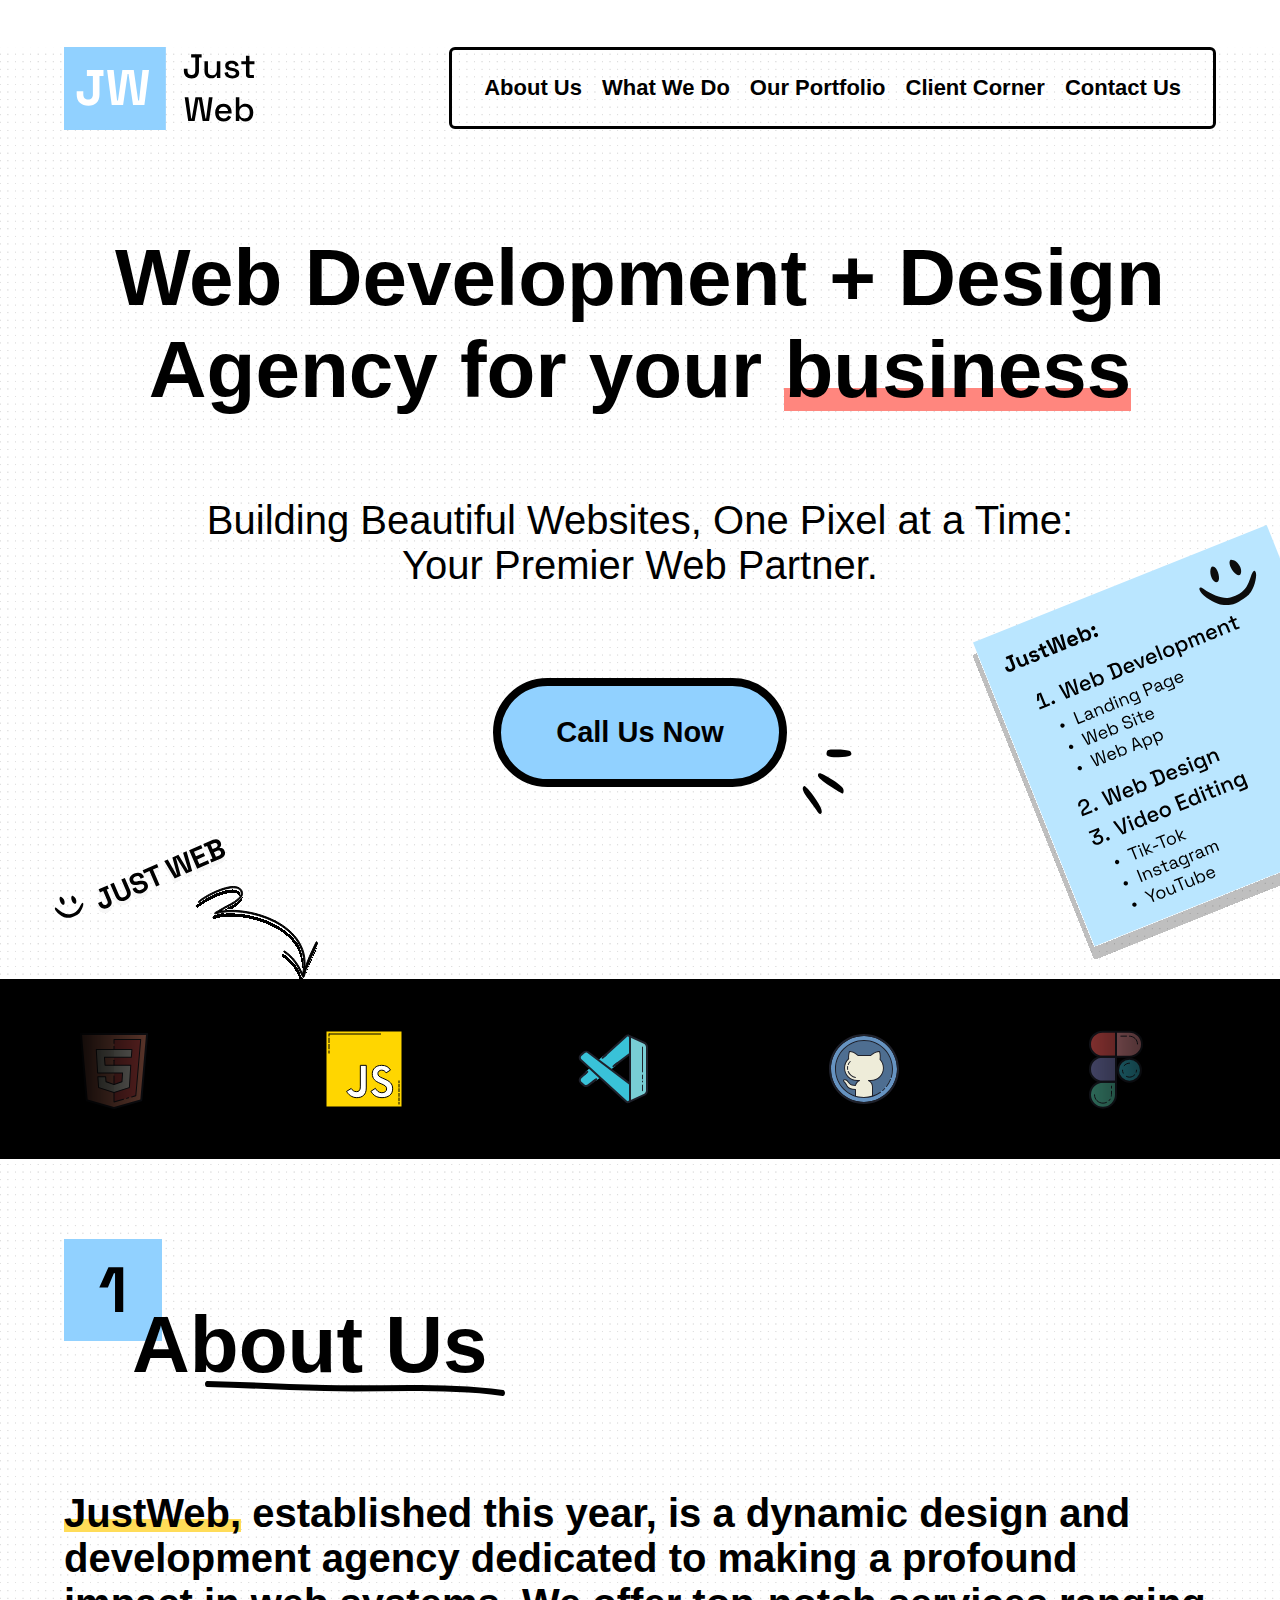
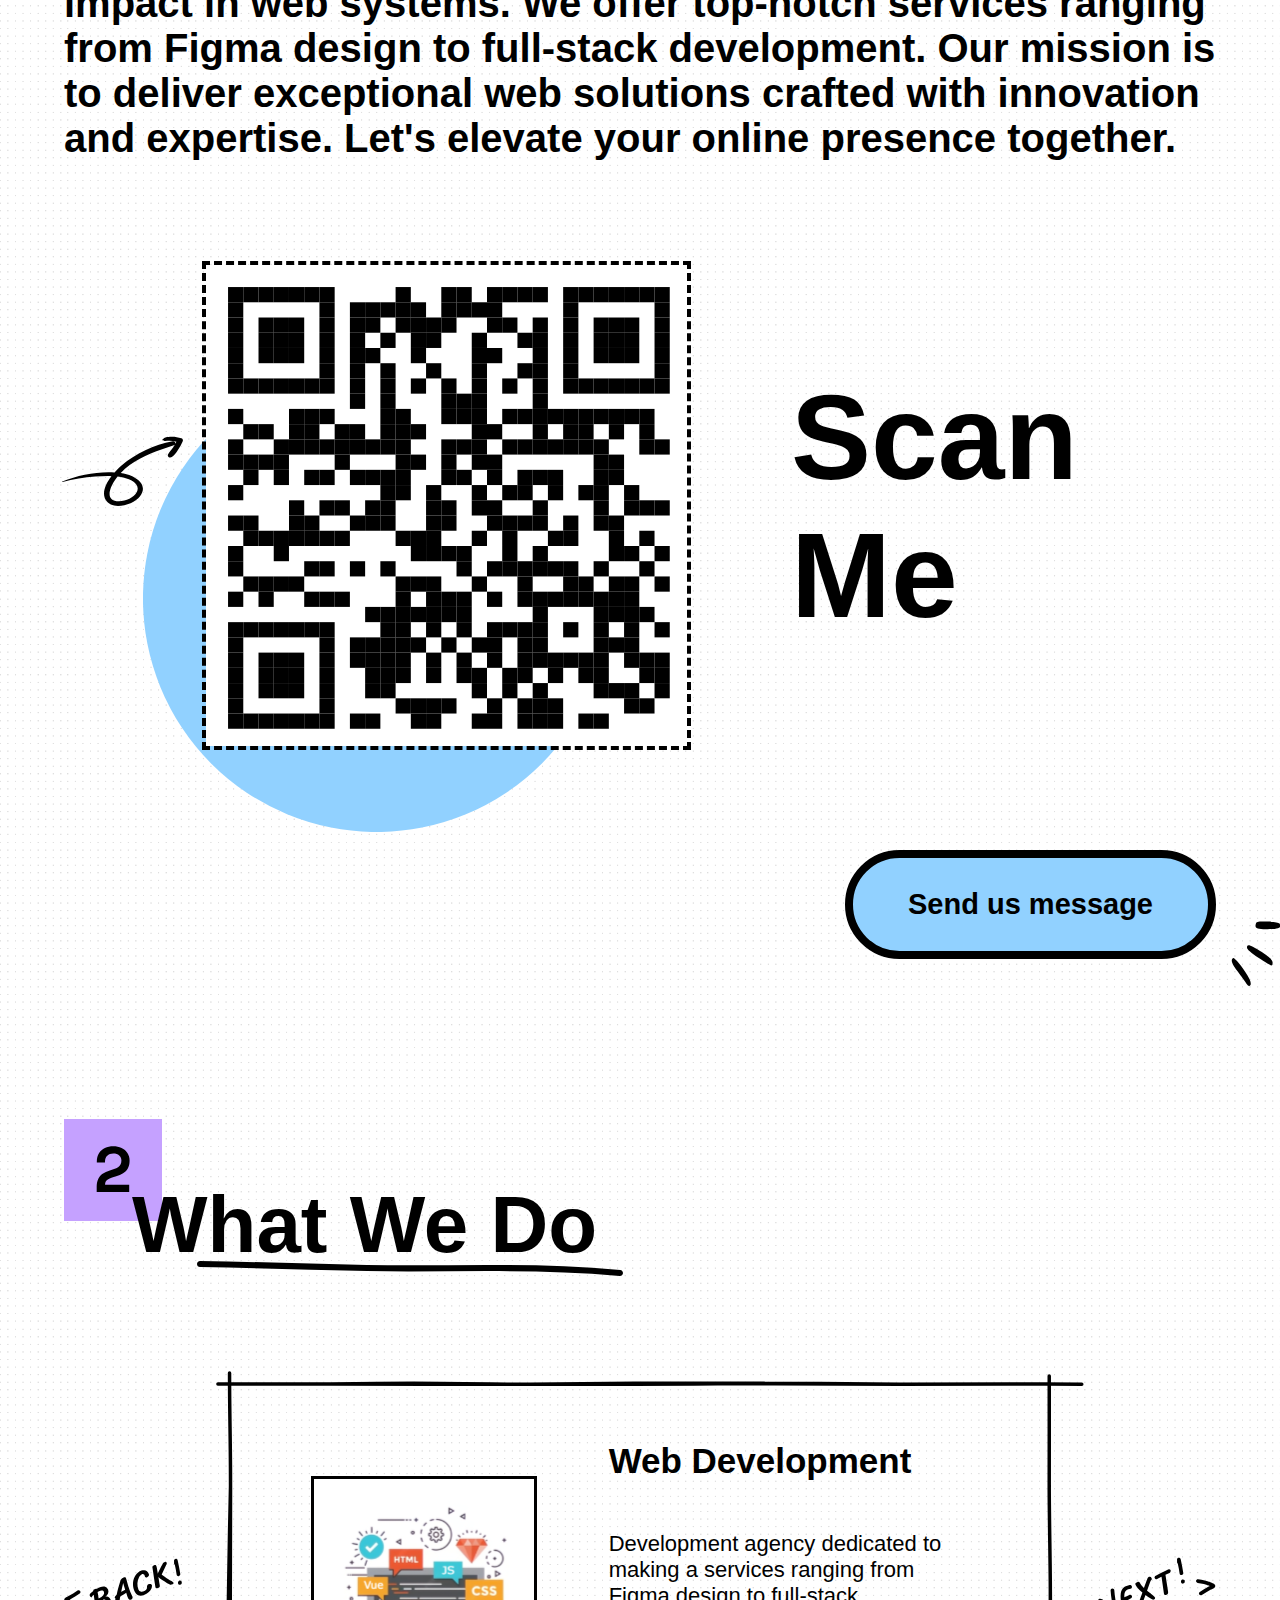
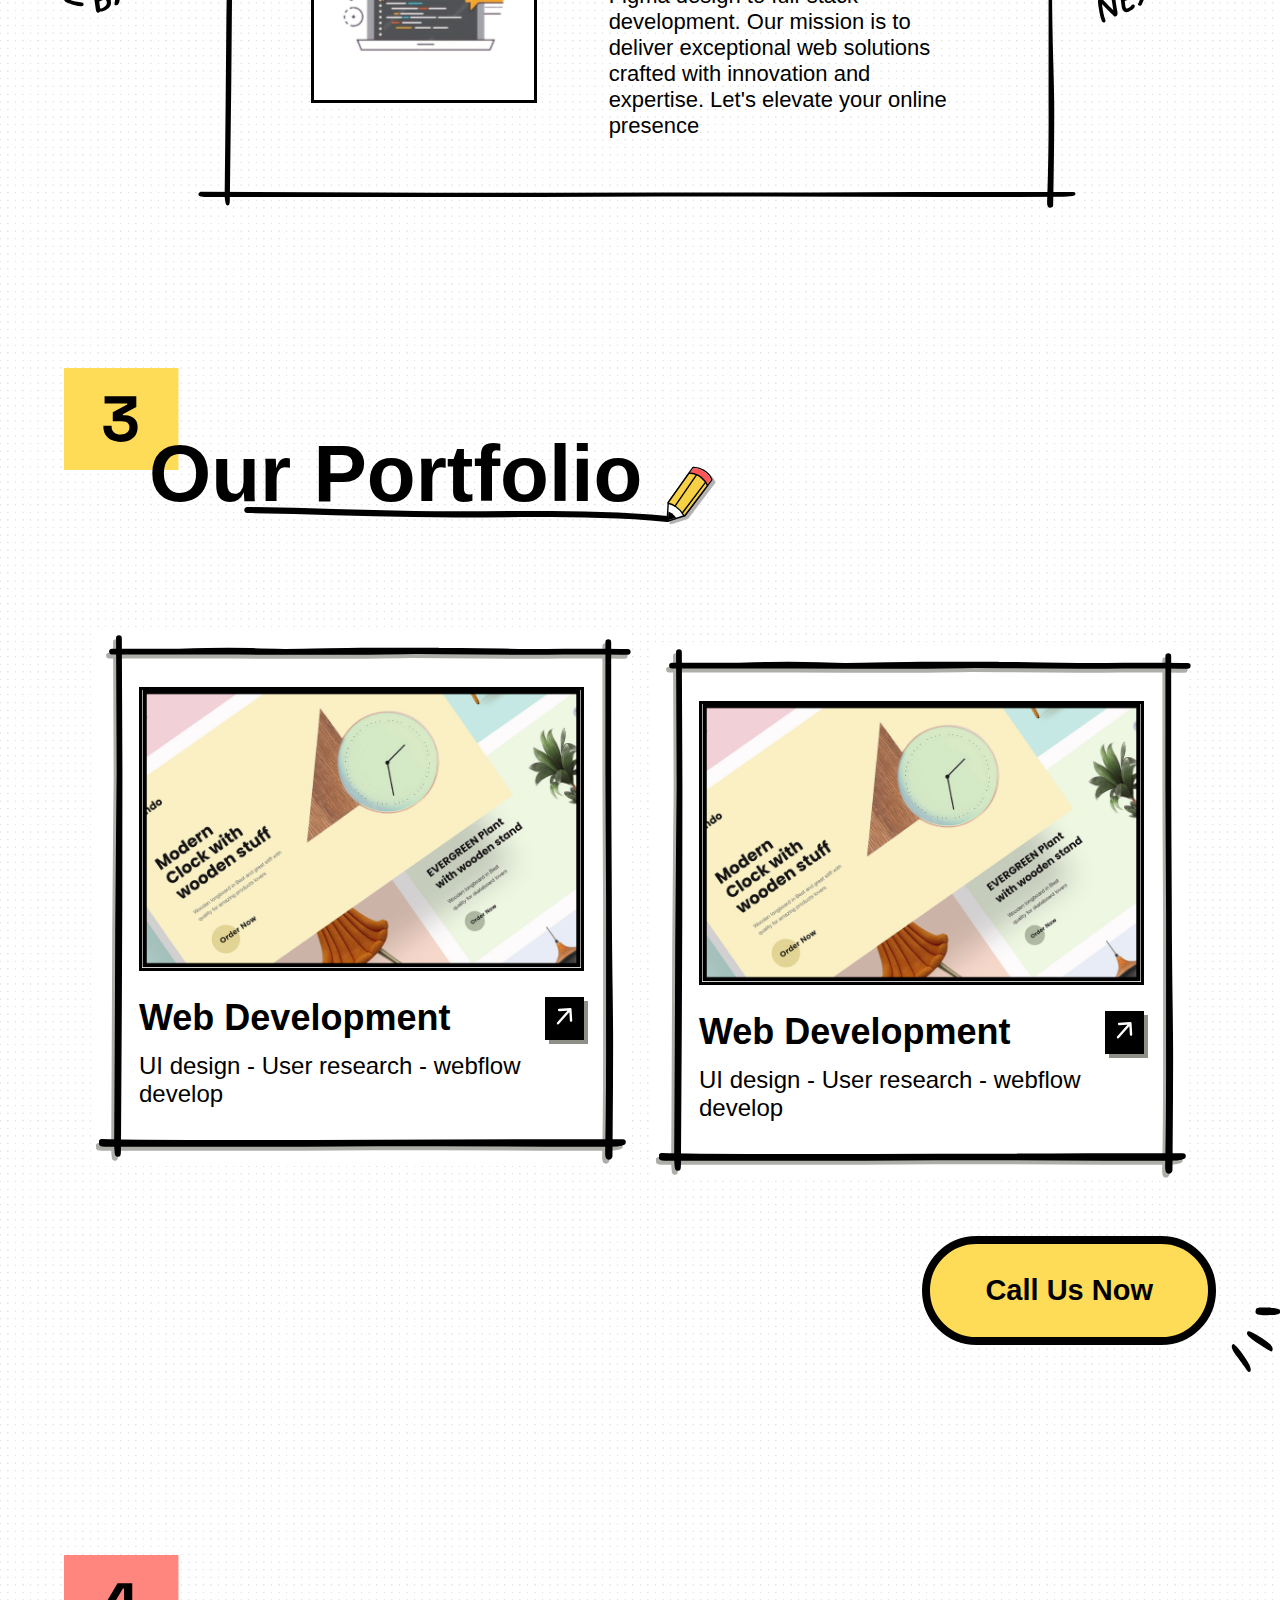
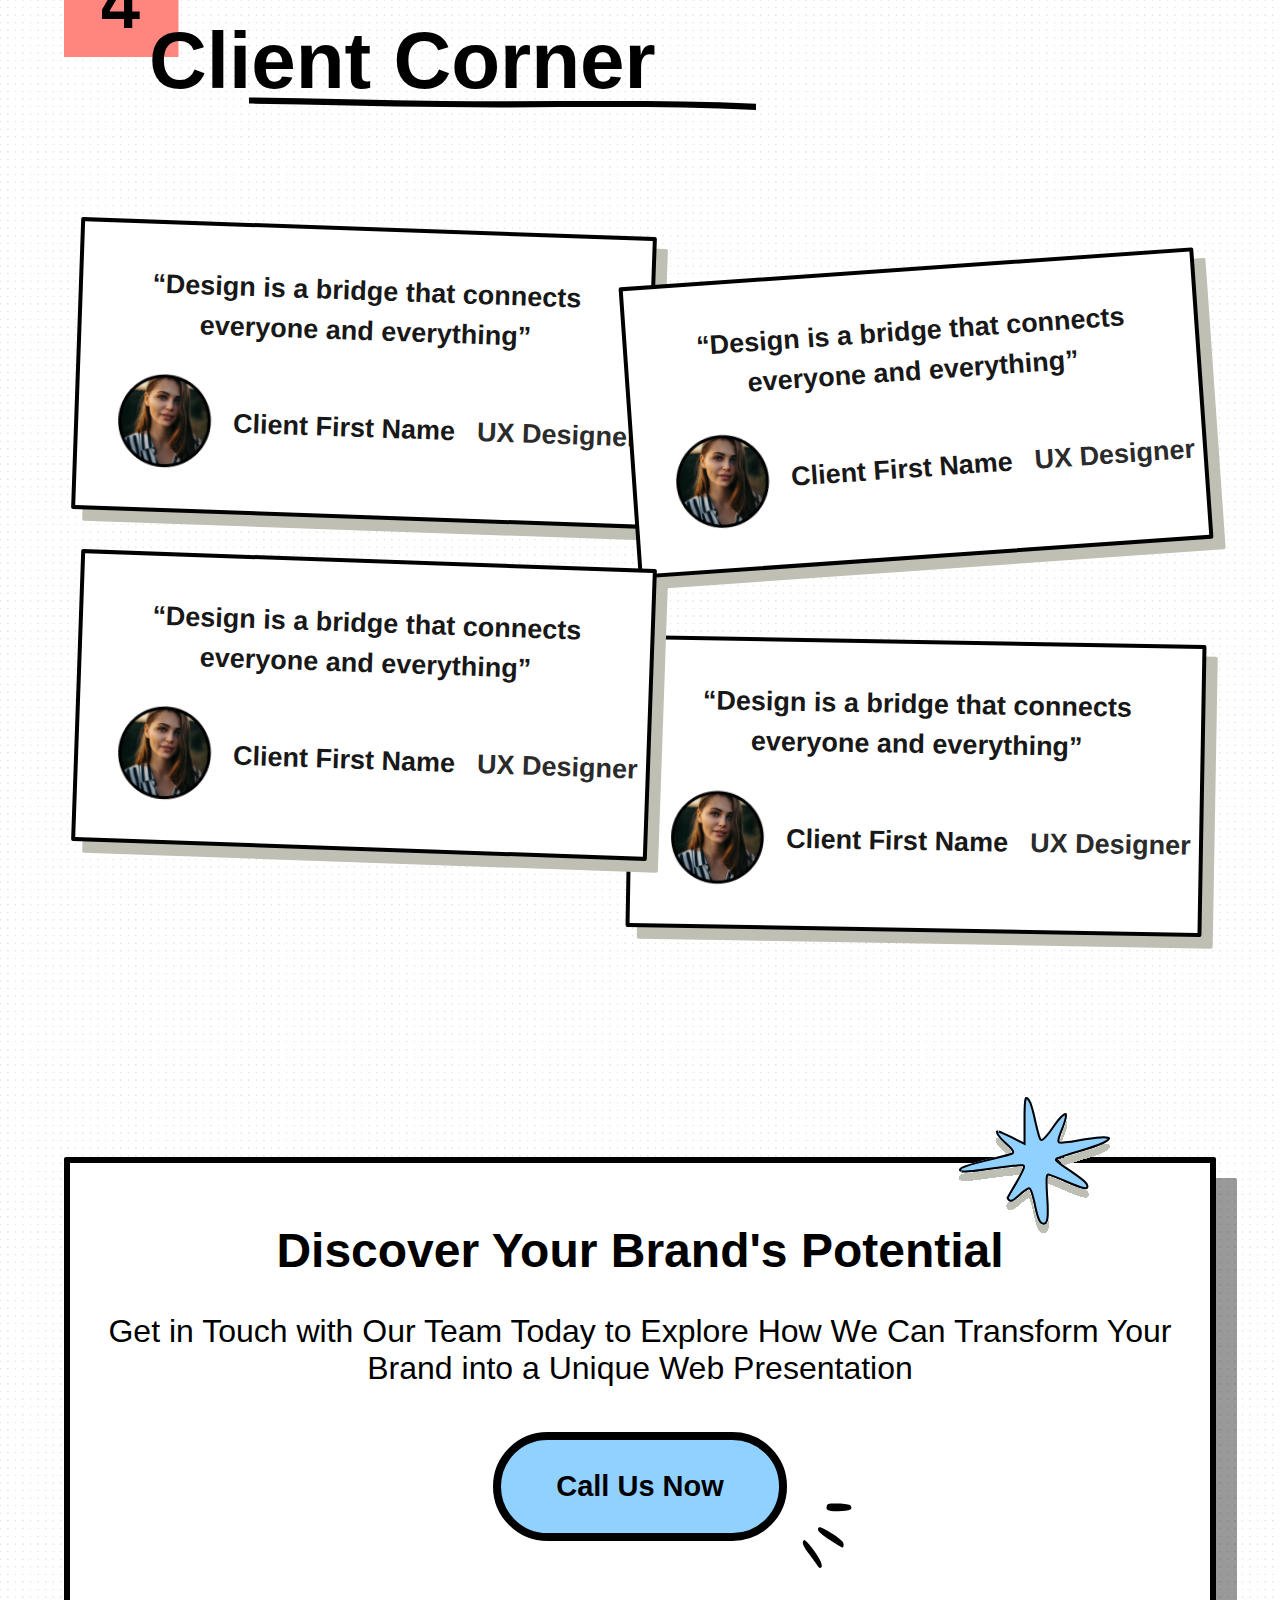
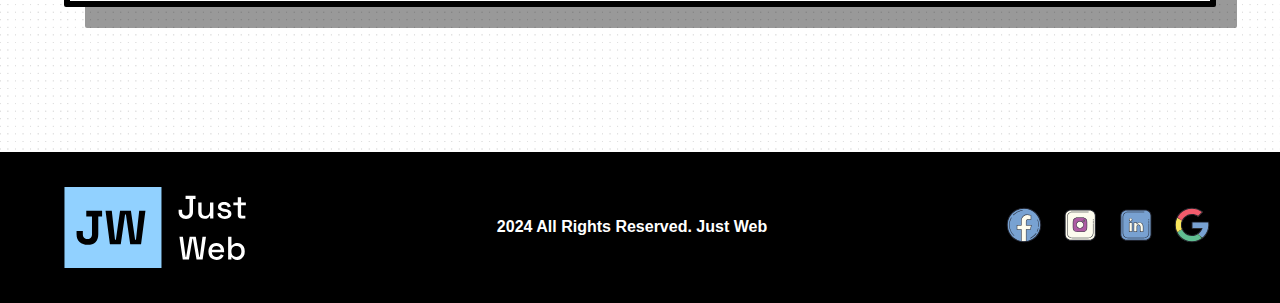
==== home-en.html @ 25a268c8 "Prevod na srposki" ====
<!DOCTYPE html>
<html lang="en">
    <head>
        <meta charset="UTF-8">
        <meta name="viewport" content="width=device-width, initial-scale=1.0">
        <meta name="description" content="Welcome to Just Web - Your gateway to seamless online presence. Explore our tailored web solutions crafted to elevate your digital footprint. Unleash the potential of your brand with our innovative web design and development services. Let's embark on a journey to redefine.">
        <meta name="keywords" content="Just Web, web solutions, web design, web development, digital footprint, online presence, video-editing veb dizajn, veb sajt, izrada veb sajta leskovac, veb sajt leskovac">
        <meta name="author" content="Just Web">
        <meta name="robots" content="index, follow">
        <link rel="stylesheet" href="./assets/style/style.css">
        <link rel="shortcut icon" href="./assets/img/fav.ico" type="image/x-icon">
        <title>Just Web</title>
        <!-- <meta name="googlebot" content="index, follow">
        <meta name="robots" content="max-snippet:-1, max-image-preview:large, max-video-preview:-1">
        <meta name="google" content="nositelinkssearchbox">
        <meta name="google" content="notranslate">
        <meta name="google" content="snippet"> -->
    </head>
<body>
    <!-- The Game Holder -->
    <div class="game-ball">
        <p class="stop-game" onclick="gameEnd()">
            <svg xmlns="http://www.w3.org/2000/svg"  viewBox="0 0 48 48" width="25px" height="25px" baseProfile="basic"><path fill="#fc9c9c" d="M24,31.071l-10.485,9.485c-0.626,0.626-1.409,2.002-2.222,2.126c-1.215,0.186-2.499-0.19-3.435-1.126	l-1.414-1.414c-1.563-1.563-1.563-4.094,0-5.657L16.929,24L6.444,13.515c-1.563-1.563-1.563-4.094,0-5.657l1.414-1.414	c1.563-1.563,4.094-1.563,5.657,0L24,16.929L34.485,6.444c1.563-1.563,4.094-1.563,5.657,0l1.414,1.414	c0.906,0.906,1.287,2.138,1.142,3.318c-0.105,0.855-1.486,1.682-2.142,2.339L30.071,24l10.485,10.485	c1.563,1.563,2.563,3.094,1,4.657l-1.414,1.414c-0.781,0.781-1.805,2.172-2.828,2.172c-1.024,0-2.047-0.391-2.828-1.172L24,31.071z"/><path fill="#324561" d="M37.313,42.729c-0.553,0-1-0.447-1-1s0.447-1,1-1c0.534,0,1.037-0.208,1.416-0.587l1.413-1.413	c0.779-0.78,0.779-2.049,0-2.829L28.95,24.707c-0.391-0.391-0.391-1.023,0-1.414l11.192-11.192c0.317-0.317,0.514-0.722,0.569-1.169	c0.068-0.548,0.577-0.946,1.114-0.87c0.549,0.067,0.938,0.566,0.87,1.114c-0.11,0.895-0.504,1.703-1.14,2.339L31.071,24	l10.485,10.485c1.559,1.56,1.559,4.098,0,5.657l-1.414,1.414C39.386,42.312,38.381,42.729,37.313,42.729z"/><path fill="#324561" d="M11.142,42.694c-0.486,0-0.912-0.354-0.987-0.85c-0.083-0.546,0.292-1.056,0.838-1.139	c0.421-0.064,0.804-0.259,1.108-0.563l10.776-10.776c0.391-0.391,1.023-0.391,1.414,0s0.391,1.023,0,1.414L13.515,41.557	c-0.608,0.608-1.376,0.998-2.222,1.126C11.242,42.69,11.191,42.694,11.142,42.694z"/></svg>
        </p>
        <p class="game-header">Pop the ball</p>
        <span class="game-result">
            <p class="total-balls"></p>
            <p class="devider-balls">/</p>
            <p class="poped-balls"></p>
        </span>
    </div>
    <!-- Header Section -->
    <header>
        <a class="logo-icon">
            <img src="./assets/img/logo.svg" alt="Just Web Logo">
        </a>
        <ul class="header-nav">
            <li class="nav-link"><a class="link" href="#about-us">About Us</a></li>
            <li class="nav-link"><a class="link" href="#what-we-do">What We Do</a></li>
            <li class="nav-link"><a class="link" href="#our-portfolio">Our Portfolio</a></li>
            <li class="nav-link"><a class="link" href="#client-corner">Client Corner</a></li>
            <li class="nav-link"><a class="link" href="#contact-us">Contact Us</a></li>
        </ul>

        <img onclick="toggleBurgerMenuHandler()" class="burger-menu-open" src="./assets/img/burger-menu.svg" alt="Burger Menu">

        <ul class="burger-menu">
            <li class="nav-mobile-title">
                <span class="title">
                    <img class="burger-menu-logo" src="./assets/img/logo.svg" alt="Burger Menu Close">
                    <img onclick="toggleBurgerMenuHandler()" class="burger-menu-close" src="./assets/img/burger-menu-close.png" alt="Burger Menu Close">
                </span>
            </li>
            <li class="nav-link"><a class="link" href="#about-us">About Us</a></li>
            <li class="nav-link"><a class="link" href="#what-we-do">What We Do</a></li>
            <li class="nav-link"><a class="link" href="#our-portfolio">Our Portfolio</a></li>
            <li class="nav-link"><a class="link" href="#client-corner">Client Corner</a></li>
            <li class="nav-link"><a class="link" href="#contact-us">Contact Us</a></li>
            
            <li class="nav-mobile-icons">
                <span class="icons-holder">
                    <a href="#"><img src="./assets/img/social-icons/facebook.svg" alt="Facebook Icon"></a>
                    <a href="#"><img src="./assets/img/social-icons/instagram.svg" alt="Instagram Icon"></a>
                    <a href="#"><img src="./assets/img/social-icons/linked-in.svg" alt="Linkedin Icon"></a>
                    <a href="#"><img src="./assets/img/social-icons/google.svg" alt="Google Icon"></a>
                </span>
            </li>
        </ul>
    </header>

    <!-- Hero Section -->
    <section class="hero-section">
        <div class="hero-holder container">
            <h1>Web Development + Design <br>
                Agency for your <span>business</span></h1>
            <h2>Building Beautiful Websites, One Pixel at a Time: <br>
                Your Premier Web Partner.</h2>
            <span class="btn-element">
                <a class="btn" href="tel:+381649666798">Call Us Now</a>
                <img class="icon" src="./assets/img/btn-icon.svg" alt="Btn Icon">
            </span>
        </div>
        <img class="background-elem-1" src="./assets/img/just-web-background-elem.svg" alt="Background Element">
        <img class="background-elem-2" src="./assets/img/sticky-note-background-elem.svg" alt="Background Element">
    </section>

    <!-- Subhero Section -->
    <section class="subhero-section">
        <ul class="subhero-holder container">
            <li><img class="scroller" loading="lazy" src="./assets/img/icons/html-5.svg" alt="Figma"></li>
            <li><img class="scroller" loading="lazy" src="./assets/img/icons/javascript.svg" alt="Figma"></li>
            <li><img class="scroller" loading="lazy" src="./assets/img/icons/visual-studio-code-2019.svg" alt="Figma"></li>
            <li><img class="scroller" loading="lazy" src="./assets/img/icons/github.svg" alt="Figma"></li>
            <li><img class="scroller" loading="lazy" src="./assets/img/icons/figma.svg" alt="Figma"></li>
            <li><img class="scroller" loading="lazy" src="./assets/img/icons/bootstrap.svg" alt="Figma"></li>
            <li><img class="scroller" loading="lazy" src="./assets/img/icons/css-3.svg" alt="Figma"></li>
            <li><img class="scroller" loading="lazy" src="./assets/img/icons/vue-js.svg" alt="Figma"></li>
            <li><img class="scroller" loading="lazy" src="./assets/img/icons/react.svg" alt="Figma"></li>
            <li><img class="scroller" loading="lazy" src="./assets/img/icons/nodejs.svg" alt="Figma"></li>
            <li><img class="scroller" loading="lazy" src="./assets/img/icons/postman-api.svg" alt="Figma"></li>
            <li><img class="scroller" loading="lazy" src="./assets/img/icons/html-5.svg" alt="Figma"></li>
            <li><img class="scroller" loading="lazy" src="./assets/img/icons/javascript.svg" alt="Figma"></li>
            <li><img class="scroller" loading="lazy" src="./assets/img/icons/visual-studio-code-2019.svg" alt="Figma"></li>
            <li><img class="scroller" loading="lazy" src="./assets/img/icons/github.svg" alt="Figma"></li>
            <li><img class="scroller" loading="lazy" src="./assets/img/icons/figma.svg" alt="Figma"></li>
            <li><img class="scroller" loading="lazy" src="./assets/img/icons/bootstrap.svg" alt="Figma"></li>
        </ul>  
    </section>

    <!-- About Us Section -->
    <section class="about-section">
        <div class="about-holder container">
            <article class="about-header">
                <img class="number-icon" src="./assets/img/about/about-num.svg" alt="About Number">
                <h2>About Us</h2>
            </article>
            <article class="about-content">
                <span class="about-text">
                    <p><span>JustWeb,</span> established this year, is a dynamic design
                        and development agency dedicated to making a
                        profound impact in web systems. We offer top-notch
                        services ranging from Figma design to full-stack
                        development. Our mission is to deliver exceptional web
                        solutions crafted with innovation and expertise. Let's
                        elevate your online presence together.</p>
                    <svg onclick="popTheBall(this)" id="game-ball" class="blue-ball-icon" width="98" height="95" viewBox="0 0 98 95" fill="none" xmlns="http://www.w3.org/2000/svg">
                        <rect x="1.5" y="1.5" width="95" height="92" rx="46" fill="#91D1FF"/>
                        <rect x="1.5" y="1.5" width="95" height="92" rx="46" stroke="black" stroke-width="3"/>
                        <path d="M48.7873 20.7923V31.5846L43.1674 28.7692C40.0765 27.2677 37.1729 25.9538 36.6109 25.9538C34.4566 25.9538 35.9552 28.8631 39.9828 32.4292C42.8864 34.9631 43.9168 36.3708 43.0738 36.6523C42.3245 36.9338 36.7982 38.4354 30.6163 39.9369C19.0955 42.7523 16.7539 43.9723 18.5335 45.7554C19.1892 46.4123 23.6851 46.1308 33.7073 44.6292C41.5751 43.5031 48.2254 42.8462 48.5063 43.1277C48.7873 43.5031 47.195 46.7877 45.0407 50.5415C42.7928 54.2954 40.9195 57.6738 40.7321 57.9554C40.5448 58.3308 41.0131 59.0815 41.6688 59.6446C42.7928 60.5831 43.7294 60.1138 46.7267 57.4862C48.7873 55.6092 50.848 54.1077 51.3163 54.1077C51.7846 54.1077 52.7213 56.9231 53.4706 60.3954C55.0629 68.4662 56.1869 71 58.2475 71C60.7765 71 61.2448 68.0908 60.4955 57.2985C60.1208 51.8554 60.1208 47.5385 60.5891 47.5385C61.0575 47.5385 64.8041 49.04 68.9253 50.8231C77.0742 54.3892 79.6968 54.8585 79.6968 52.7938C79.6968 50.9169 78.1982 49.6031 70.986 44.6292C67.5204 42.3769 64.7104 40.2185 64.7104 39.9369C64.7104 39.6554 69.4873 38.06 75.2946 36.3708C85.6914 33.3677 90 31.3969 90 29.7077C90 28.3 84.0991 28.5815 74.7326 30.2708C70.2367 31.1154 66.2091 31.5846 65.9281 31.2092C65.6471 30.9277 66.3027 28.4877 67.4267 25.86C71.6416 15.6308 69.019 14.6923 62.4625 24.1708C60.0272 27.8308 57.5919 30.4585 57.2172 29.9892C56.8425 29.6138 55.8122 25.86 54.8756 21.7308C53.0023 12.9092 51.7846 10 50.005 10C49.0683 10 48.7873 12.44 48.7873 20.7923Z" fill="black"/>
                    </svg>                        
                </span>                
                <span class="about-qr">
                    <img class="qr-code" src="./assets/img/about/about-qr-code.svg" alt="About QR Code">
                    <h3>Scan <br> Me</h3>
                    <svg class="qr-arrow" width="121" height="70" viewBox="0 0 121 70" fill="none" xmlns="http://www.w3.org/2000/svg">
                        <path fill-rule="evenodd" clip-rule="evenodd" d="M52.0404 45.6168C48.4193 51.4782 43.049 63.662 54.5775 65.1486C61.9134 66.0937 71.8003 62.3335 74.8164 56.1171C78.596 48.3259 69.5387 43.4376 62.16 41.6922C60.0361 41.189 57.8466 40.8343 55.6201 40.5849C54.3196 42.2074 53.1127 43.8815 52.0404 45.6168ZM0.325617 45.487C16.234 39.1249 35.0131 35.3451 52.5383 36.4222C54.9928 33.6654 57.5553 31.2021 59.8423 29.2223C73.1299 17.7221 92.2898 8.4719 110.641 5.17692C112.646 4.81741 113.786 6.62215 113.243 7.98408C113.647 7.25413 114.04 6.52016 114.424 5.78217C112.162 5.09981 109.831 4.74586 107.302 4.71427C105.757 4.69541 104.091 5.05298 102.581 4.93373C101.681 4.86291 101.567 4.32636 100.568 4.36316C100.25 4.37494 100.006 4.04314 100.316 3.84227C101.167 3.29285 101.298 2.54646 102.174 2.02623C103.555 1.20621 106.416 0.902767 107.984 0.776451C111.888 0.461836 115.709 1.05268 119.281 2.21085C120.772 2.695 121.239 4.07683 120.746 5.32261C119.536 8.37677 117.824 11.3055 115.919 14.1093C114.267 16.5382 112.571 19.381 109.857 21.0591C107.729 22.3758 105.073 20.7039 105.989 18.6227C107.106 16.0829 109.48 13.9272 111.081 11.5592C111.767 10.544 112.381 9.50804 112.97 8.46361C112.723 8.77031 112.364 9.02886 111.874 9.19476C96.0359 14.554 80.8335 19.292 67.6706 29.1147C64.4366 31.5263 61.4201 34.175 58.7194 37.0308C59.0975 37.0808 59.4822 37.1171 59.8608 37.1716C72.3023 38.9857 87.332 47.8893 78.0468 60.1288C71.4578 68.8169 50.0345 75.108 43.6675 63.8413C39.5993 56.6428 43.636 47.7126 49.4505 40.1503C44.0133 39.972 38.487 40.2593 33.2149 40.583C22.2246 41.2564 11.2199 43.2698 0.58973 46.0262C0.168142 46.1352 -0.102421 45.6578 0.325617 45.487Z" fill="black"/>
                    </svg>
                    <svg class="qr-circle" width="519" height="519" viewBox="0 0 519 519" fill="none" xmlns="http://www.w3.org/2000/svg">
                        <circle cx="259.5" cy="259.5" r="259.5" fill="#91D1FF"/>
                    </svg>                        
                </span>
                <span class="about-btn">
                    <a class="btn" href="tel:+381649666798">Send us message</a>
                    <img class="icon" src="./assets/img/btn-icon.svg" alt="Btn Icon">
                </span>
            </article>
        </div>
    </section>

    <!-- What We Do  -->
    <section class="what-we-do-section">
        <div class="what-we-do-holder container">
            <article class="what-we-do-header">
                <img class="number-icon" src="./assets/img/what-we-do/what-we-do-num.svg" alt="What We Do Number">
                <h2>What We Do</h2>
            </article>
            <article class="what-we-do-content">
                <span onclick="backArrowHandler()" class="back-arrow"><img src="./assets/img/what-we-do/back-control-icon.svg" alt="Back Control Arrow"></span>
                <div class="content-to-change">
                    <span class="content-img content-img-1">
                        <!-- <img src="./assets/img/what-we-do/web-development.png" alt="Web Development"> -->
                        <img src="./assets/img/what-we-do/wwd-web-development.svg" alt="Web Development">
                    </span>
                    <span class="content-text content-text-1">
                        <h3>Web Development</h3>
                        <p>Development agency dedicated to making a
                            services ranging from Figma design to full-stack
                            development. Our mission is to deliver exceptional web
                            solutions crafted with innovation and expertise. Let's
                            elevate your online presence </p>
                    </span>
                    <span class="content-img content-img-2">
                        <img src="./assets/img/what-we-do/wwd-web-design.svg" alt="Web Design">
                    </span>
                    <span class="content-text content-text-2">
                        <h3>Web Design</h3>
                        <p>Development agency dedicated to making a
                            services ranging from Figma design to full-stack
                            development. Our mission is to deliver exceptional web
                            solutions crafted with innovation and expertise. Let's
                            elevate your online presence </p>
                    </span>
                    <span class="content-img content-img-3">
                        <img src="./assets/img/what-we-do/wwd-seo.svg" alt="Web CEO">
                    </span>
                    <span class="content-text content-text-3">
                        <h3>SEO</h3>
                        <p>Development agency dedicated to making a
                            services ranging from Figma design to full-stack
                            development. Our mission is to deliver exceptional web
                            solutions crafted with innovation and expertise. Let's
                            elevate your online presence </p>
                    </span>
                    <span class="content-img content-img-4">
                        <img src="./assets/img/what-we-do/wwd-video-editing.svg" alt="Video Edit">
                    </span>
                    <span class="content-text content-text-4">
                        <h3>Video Editing</h3>
                        <p>Development agency dedicated to making a
                            services ranging from Figma design to full-stack
                            development. Our mission is to deliver exceptional web
                            solutions crafted with innovation and expertise. Let's
                            elevate your online presence </p>
                    </span>
                    <svg onclick="popTheBall(this)" id="game-ball" class="purple-ball-icon" width="95" height="94" viewBox="0 0 95 94" fill="none" xmlns="http://www.w3.org/2000/svg">
                        <rect x="1.5" y="1.5" width="92" height="91" rx="45.5" fill="#C5A1FF"/>
                        <rect x="1.5" y="1.5" width="92" height="91" rx="45.5" stroke="black" stroke-width="3"/>
                        <path d="M56.6031 12.0771C56.4371 12.4482 56.3662 15.0251 56.407 17.7792L56.4954 22.8451L54.7724 23.2834C53.793 23.4816 52.8904 23.6505 52.7313 23.5794C52.5722 23.5083 52.2832 21.0249 52.001 18.0992C51.6112 13.2803 50.7152 10.5891 49.641 10.9994C49.4345 11.0343 48.973 14.2 48.587 17.9084L47.9166 24.671L43.4899 26.3178C39.4942 27.712 39.1399 27.9353 40.1292 28.5686C40.6943 29.0122 42.5276 29.3231 44.1669 29.3564C45.83 29.3367 47.2098 29.3812 47.3159 29.4286C47.687 29.5946 47.5231 36.6473 47.1438 37.4956C46.9303 37.9728 45.2004 38.8533 43.2765 39.4563C41.2996 40.0355 39.8529 40.8518 39.9701 41.1588C40.0873 41.4657 41.6667 41.9176 43.4414 42.075C45.2692 42.2562 46.896 42.602 47.1192 42.9564C47.3662 43.2577 47.7363 46.4136 47.9404 49.9406C48.4826 57.6908 49.3032 59.8393 51.0065 57.7379C51.4501 57.1728 52.0775 53.636 52.3994 49.6443L53.0292 42.5455L54.6992 42.0835L56.3455 41.6746L56.6908 47.8733C56.9159 52.4914 57.2775 54.2437 58.0197 54.5756C59.4513 55.2159 60.5783 52.4114 61.5904 45.7381C62.01 42.8082 62.452 40.3973 62.5818 40.3917C64.3983 40.3133 70.4364 38.0511 70.7684 37.3088C71.3849 35.9303 70.3831 35.6095 66.1069 35.9239L62.3734 36.1629L62.147 32.1169C62.0225 29.8344 61.88 27.7346 61.8688 27.4751C61.8813 27.1626 63.6406 26.3588 65.7416 25.6442C67.8427 24.9297 69.7024 24.0435 69.8447 23.7254C70.4612 22.3469 68.6934 21.7471 65.172 22.081C63.1783 22.2709 61.3618 22.3493 61.1497 22.2544C60.8846 22.1359 60.1993 20.1115 59.5503 17.7217C58.3932 13.1958 57.1484 10.8576 56.6031 12.0771ZM56.4962 30.0987C56.6415 31.0544 56.6724 32.9769 56.5511 34.3861C56.3923 36.7328 56.2208 36.9742 55.1116 37.178C54.4685 37.3357 53.6899 37.3693 53.4779 37.2745C53.2128 37.1559 52.9698 35.1385 52.8691 32.803C52.743 28.6746 52.7374 28.5449 54.0768 28.2531C55.9589 27.886 56.1472 28.0339 56.4962 30.0987Z" fill="black"/>
                    </svg> 
                </div>
                <span onclick="nextArrowHandler()" class="next-arrow"><img src="./assets/img/what-we-do/next-control-icon.svg" alt="Next Control Arrow"></span>
            </article>    
        </div>
    </section>

    <!-- Our Portfolio -->
    <section class="portfolio-section">
        <div class="portfolio-holder container">
            <article class="portfolio-header">
                <img class="number-icon" src="./assets/img/portfolio/portfolio-num.svg" alt="Portfolio Number">
                <h2>Our Portfolio</h2>
            </article>
            <article class="portfolio-card-holder">
                <div class="single-portfolio-card">
                    <span class="card-img">
                        <img src="./assets/img/portfolio/portfolio-imf.png" alt="Portfoilo Img">
                    </span>
                    <span class="card-content">
                        <span class="content-header">
                            <h4>Web Development</h4>
                            <a class="go-to-arrow" href="#">
                                <svg width="25" height="25" viewBox="0 0 25 25" fill="none" xmlns="http://www.w3.org/2000/svg">
                                    <path d="M18.3751 5.31045L19.0486 16.6049M18.3751 5.31045L7.08066 5.98398M18.3751 5.31045L5.98405 19.2731" stroke="#FDFDFD" stroke-width="2.40017" stroke-linecap="round" stroke-linejoin="round"/>
                                </svg>    
                            </a>
                        </span>
                        <p class="card-content">
                            UI design - User research -
                            webflow develop
                        </p>
                    </span>
                </div>

                <div class="single-portfolio-card">
                    <span class="card-img">
                        <img src="./assets/img/portfolio/portfolio-imf.png" alt="Portfoilo Img">
                    </span>
                    <span class="card-content">
                        <span class="content-header">
                            <h4>Web Development</h4>
                            <a class="go-to-arrow" href="#">
                                <svg width="25" height="25" viewBox="0 0 25 25" fill="none" xmlns="http://www.w3.org/2000/svg">
                                    <path d="M18.3751 5.31045L19.0486 16.6049M18.3751 5.31045L7.08066 5.98398M18.3751 5.31045L5.98405 19.2731" stroke="#FDFDFD" stroke-width="2.40017" stroke-linecap="round" stroke-linejoin="round"/>
                                </svg>    
                            </a>
                        </span>
                        <p class="card-content">
                            UI design - User research -
                            webflow develop
                        </p>
                    </span>
                </div>

                <div class="single-portfolio-card">
                    <span class="card-img">
                        <img src="./assets/img/portfolio/portfolio-imf.png" alt="Portfoilo Img">
                    </span>
                    <span class="card-content">
                        <span class="content-header">
                            <h4>Web Development</h4>
                            <a class="go-to-arrow" href="#">
                                <svg width="25" height="25" viewBox="0 0 25 25" fill="none" xmlns="http://www.w3.org/2000/svg">
                                    <path d="M18.3751 5.31045L19.0486 16.6049M18.3751 5.31045L7.08066 5.98398M18.3751 5.31045L5.98405 19.2731" stroke="#FDFDFD" stroke-width="2.40017" stroke-linecap="round" stroke-linejoin="round"/>
                                </svg>    
                            </a>
                        </span>
                        <p class="card-content">
                            UI design - User research -
                            webflow develop
                        </p>
                    </span>
                </div>

                <div class="single-portfolio-card">
                    <span class="card-img">
                        <img src="./assets/img/portfolio/portfolio-imf.png" alt="Portfoilo Img">
                    </span>
                    <span class="card-content">
                        <span class="content-header">
                            <h4>Web Development</h4>
                            <a class="go-to-arrow" href="#">
                                <svg width="25" height="25" viewBox="0 0 25 25" fill="none" xmlns="http://www.w3.org/2000/svg">
                                    <path d="M18.3751 5.31045L19.0486 16.6049M18.3751 5.31045L7.08066 5.98398M18.3751 5.31045L5.98405 19.2731" stroke="#FDFDFD" stroke-width="2.40017" stroke-linecap="round" stroke-linejoin="round"/>
                                </svg>    
                            </a>
                        </span>
                        <p class="card-content">
                            UI design - User research -
                            webflow develop
                        </p>
                    </span>
                </div>
            </article>
            <article class="portfolio-btn-holder">
                <span class="portfolio-btn">
                    <a class="btn" href="tel:+381649666798">Call Us Now</a>
                    <img class="icon" src="./assets/img/btn-icon.svg" alt="Btn Icon">
                </span>
            </article>
        </div>
    </section>

    <!-- Happy Client Corner Section -->
    <section class="clients-section">
        <div class="clients-holder container">
            <article class="clients-header">
                <img class="number-icon" src="./assets/img/clients/clients-num.svg" alt="Portfolio Number">
                <h2>Client Corner</h2>
            </article>
            <article class="clients-reviews-holder">
                <div class="review-card">
                    <p class="review-content">“Design is a bridge that connects everyone and everything”</p>
                    <span class="review-header">
                        <img src="./assets/img/clients/client-1.png" alt="Client Image">
                        <h4>Client First Name</h4>
                        <p>UX Designer</p>
                    </span>
                </div>
                <div class="review-card">
                    <p class="review-content">“Design is a bridge that connects everyone and everything”</p>
                    <span class="review-header">
                        <img src="./assets/img/clients/client-1.png" alt="Client Image">
                        <h4>Client First Name</h4>
                        <p>UX Designer</p>
                    </span>
                </div>
                <div class="review-card">
                    <p class="review-content">“Design is a bridge that connects everyone and everything”</p>
                    <span class="review-header">
                        <img src="./assets/img/clients/client-1.png" alt="Client Image">
                        <h4>Client First Name</h4>
                        <p>UX Designer</p>
                    </span>
                </div>
                <div class="review-card">
                    <p class="review-content">“Design is a bridge that connects everyone and everything”</p>
                    <span class="review-header">
                        <img src="./assets/img/clients/client-1.png" alt="Client Image">
                        <h4>Client First Name</h4>
                        <p>UX Designer</p>
                    </span>
                </div>
                <img onclick="popTheBall(this)" id="game-ball" class="red-ball-icon" src="./assets/img/clients/red-ball-icon.svg" alt="Red Ball Icon">
            </article>
        </div>
    </section>

    <!-- Discovery  Potential-->
    <section class="contact-us-section">
        <div class="contact-us-holder container">
            <h2>Discover Your Brand's Potential</h2>
            <p>Get in Touch with Our Team Today to Explore How We Can Transform Your Brand into a Unique Web Presentation</p>
            <span class="contact-us-btn">
                <a class="btn" href="tel:+381649666798">Call Us Now</a>
                <img class="icon" src="./assets/img/btn-icon.svg" alt="Btn Icon">
            </span>
            <img class="contact-us-element" src="./assets/img/contact-us-element.svg" alt="Contact Us">
        </div>
    </section>

    <!-- Footer -->
    <footer>
        <div class="footer-holder container">
            <span class="footer-logo">
                <img src="./assets/img/footer-logo.svg" alt="Footer Logo">
            </span>
            <span class="footer-content">
                <p>2024 All Rights Reserved. Just Web</p>
            </span>
            <span class="footer-social">
                <a href="#"><img src="./assets/img/social-icons/facebook.svg" alt="Facebook Icon"></a>
                <a href="#"><img src="./assets/img/social-icons/instagram.svg" alt="Instagram Icon"></a>
                <a href="#"><img src="./assets/img/social-icons/linked-in.svg" alt="Linkedin Icon"></a>
                <a href="#"><img src="./assets/img/social-icons/google.svg" alt="Google Icon"></a>
            </span>
        </div>
    </footer>

    <script src="./assets/js/main.js"></script>
    <script src="./assets/js/what-we-do.js"></script>
    <script src="./assets/js/game-ball.js"></script>
</body>
</html>
---- assets/style/style.css ----
* {
  margin: 0px;
  padding: 0px;
  box-sizing: border-box;
}

body {
  margin-top: -70px;
  position: relative;
  background-image: url("../img/bg-patterns.png");
  background-repeat: repeat;
  background-position: center;
  background-size: 10%;
}
@media (max-width: 1350px) {
  body {
    margin-top: 0px;
  }
}

.container {
  max-width: 90%;
  width: 90%;
  height: auto;
  margin: 0px auto;
}

.active {
  position: relative;
  z-index: 2;
}
.active::before {
  z-index: -1;
  content: "";
  position: absolute;
  width: 100%;
  height: 6px;
  background-color: #FF867E;
  bottom: 3px;
}

.burger-menu-active {
  transform: translateY(0px) !important;
}

.isPopped {
  display: none;
}

@font-face {
  font-family: "Space Grotesk" format("truetype");
  src: url("../fonts/Space_Grotesk/SpaceGrotesk-VariableFont_wght.ttf");
  font-display: swap;
}
@media (max-width: 1350px) {
  .blue-ball-icon, .purple-ball-icon, .red-ball-icon {
    display: none;
  }
}
header {
  width: 90%;
  max-width: 1320px;
  margin: 0px auto;
  margin-top: 45px !important;
  display: flex;
  justify-content: space-between;
  align-items: center;
}
header .logo-icon img {
  display: block;
  max-width: 100%;
  height: auto;
}
header .header-nav {
  display: flex;
  align-items: center;
  justify-content: center;
  gap: 20px;
  list-style: none;
  border-radius: 6px;
  border: 3px solid #000;
  padding: 25px 32px;
}
header .header-nav .nav-link {
  position: relative;
}
header .header-nav .nav-link .link {
  text-decoration: none;
  color: #000;
  font-family: "Space Grotesk", sans-serif;
  font-size: 22px;
  font-style: normal;
  font-weight: 700;
  line-height: normal;
}
header .header-nav .nav-link .link::before {
  z-index: -1;
  content: "";
  position: absolute;
  width: 0%;
  height: 6px;
  background-color: #FF867E;
  bottom: 3px;
  transition: 0.4s ease;
}
header .header-nav .nav-link .link:hover::before {
  width: 100%;
}
header .burger-menu-open {
  display: none;
  transition: 0.3s ease;
}
header .burger-menu-open:hover {
  cursor: pointer;
  filter: drop-shadow(6px 3px 3px #C5A1FF);
}
header .burger-menu {
  z-index: 100;
  position: absolute;
  padding: 45px 5% !important;
  display: flex;
  flex-direction: column;
  gap: 20px;
  width: 100%;
  left: 0px;
  top: -45px;
  background-color: #ffffff;
  list-style: none;
  transition: 0.4s ease;
  transform: translateY(-500px);
}
header .burger-menu .nav-mobile-title {
  margin-bottom: 20px;
}
header .burger-menu .nav-mobile-title .title {
  width: 100%;
  display: flex;
  align-items: center;
  justify-content: space-between;
}
header .burger-menu .nav-mobile-title .title .burger-menu-logo {
  max-width: 30%;
}
header .burger-menu .nav-mobile-title .title .burger-menu-close {
  max-width: 15%;
}
header .burger-menu .nav-link {
  position: relative;
  border-bottom: 3px dashed black;
}
header .burger-menu .nav-link .link {
  text-decoration: none;
  color: #000;
  font-family: "Space Grotesk", sans-serif;
  font-size: 22px;
  font-style: normal;
  font-weight: 700;
  line-height: normal;
}
header .burger-menu .nav-link .link::before {
  z-index: -1;
  content: "";
  position: absolute;
  width: 0%;
  height: 6px;
  background-color: #FF867E;
  bottom: 3px;
  transition: 0.4s ease;
}
header .burger-menu .nav-link .link:hover::before {
  width: 100%;
}
header .burger-menu .nav-mobile-icons {
  margin-top: 20px;
}
header .burger-menu .nav-mobile-icons .icons-holder {
  display: flex;
  justify-content: space-around;
  width: 100%;
}
@media (max-width: 1200px) {
  header .header-nav {
    display: none;
  }
  header .burger-menu-open {
    display: block;
  }
  header .logo-icon {
    max-width: 30%;
  }
  header .burger-menu-open {
    max-width: 15%;
  }
}
@media (max-width: 550px) {
  header {
    margin-top: 25px !important;
  }
  header .burger-menu {
    padding: 25px 5% !important;
    top: -25px !important;
  }
  header .burger-menu .nav-mobile-title .title .burger-menu-logo {
    max-width: 100px;
  }
  header .burger-menu .nav-mobile-title .title .burger-menu-close {
    max-width: 45px;
  }
  header .burger-menu-open {
    max-width: 45px;
  }
  header .logo-icon {
    max-width: 100px;
  }
}

.hero-section {
  position: relative;
  display: inline-block;
  width: 100%;
}
.hero-section .hero-holder {
  margin: 8% auto 15%;
  display: flex;
  align-items: center;
  justify-content: center;
  flex-wrap: wrap;
}
.hero-section .hero-holder h1 {
  flex: 0 0 100%;
  text-align: center;
  color: #000;
  font-family: "Space Grotesk", sans-serif;
  font-size: 80px;
  font-style: normal;
  font-weight: 600;
  line-height: normal;
}
.hero-section .hero-holder h1 span {
  position: relative;
}
.hero-section .hero-holder h1 span::before {
  z-index: -1;
  content: "";
  position: absolute;
  width: 100%;
  height: 23px;
  background-color: #FF867E;
  bottom: 3px;
}
.hero-section .hero-holder h2 {
  flex: 0 0 100%;
  margin: 82px 0px 90px;
  text-align: center;
  color: #000;
  font-family: "Space Grotesk", sans-serif;
  font-size: 40px;
  font-style: normal;
  font-weight: 400;
  line-height: normal;
}
.hero-section .hero-holder .btn-element {
  position: relative;
}
.hero-section .hero-holder .btn-element .btn {
  display: block;
  padding: 30px 55px;
  border-radius: 92px;
  border: 8px solid #000;
  background: #91D1FF;
  color: #000;
  text-align: center;
  font-family: "Space Grotesk", sans-serif;
  font-size: 29px;
  font-style: normal;
  font-weight: 700;
  line-height: normal;
  text-decoration: none;
}
.hero-section .hero-holder .btn-element .icon {
  position: absolute;
  right: -80px;
  bottom: -40px;
}
@media (max-width: 1200px) {
  .hero-section .hero-holder .btn-element .btn {
    padding: 25px 35px;
    border: 5px solid #000;
    font-size: 22px;
  }
  .hero-section .hero-holder .btn-element .icon {
    right: -60px;
    bottom: -45px;
    scale: 0.7;
  }
}
@media (max-width: 768px) {
  .hero-section .hero-holder .btn-element .btn {
    padding: 15px 25px;
    border: 4px solid #000;
    font-size: 20px;
  }
  .hero-section .hero-holder .btn-element .icon {
    transform: scale(0.7);
    right: -60px;
    bottom: -50px;
  }
}
@media (max-width: 550px) {
  .hero-section .hero-holder .btn-element .btn {
    padding: 15px 25px;
    border: 4px solid #000;
    font-size: 16px;
  }
  .hero-section .hero-holder .btn-element .icon {
    transform: scale(0.5);
    right: -50px;
    bottom: -45px;
  }
}
.hero-section .background-elem-1 {
  position: absolute;
  bottom: -40px;
  left: 45px;
}
.hero-section .background-elem-2 {
  position: absolute;
  bottom: 20px;
  right: 0px;
}
@media (max-width: 1200px) {
  .hero-section {
    overflow: hidden;
  }
  .hero-section .hero-holder h1 {
    font-size: 52px;
  }
  .hero-section .hero-holder h2 {
    margin: 42px 0px;
    font-size: 25px;
  }
  .hero-section .background-elem-1 {
    left: -8px;
    transform: scale(0.7);
  }
  .hero-section .background-elem-2 {
    right: -85px;
    bottom: -60px;
    transform: scale(0.7);
  }
}
@media (max-width: 768px) {
  .hero-section .background-elem-1 {
    transform: scale(0.4);
    left: -90px;
    bottom: -70px;
  }
  .hero-section .background-elem-2 {
    transform: scale(0.5);
    bottom: -23%;
  }
}
@media (max-width: 550px) {
  .hero-section .hero-holder {
    margin: 50px auto;
  }
  .hero-section .hero-holder h1 {
    font-size: 25px;
  }
  .hero-section .hero-holder h2 {
    margin: 25px 0px 37px;
    font-size: 16px;
  }
  .hero-section .background-elem-2 {
    display: none;
  }
}

.subhero-section {
  width: 100%;
  background-color: #000;
}
.subhero-section .subhero-holder {
  overflow: hidden;
  padding: 40px 0px;
  display: flex;
  align-items: center;
  justify-content: flex-start;
  gap: 150px;
  list-style: none;
  -webkit-mask-image: linear-gradient(90deg, transparent, #fff 20%, #fff 80%, transparent);
}
.subhero-section .subhero-holder li {
  min-width: 100px;
}
.subhero-section .subhero-holder li img {
  height: auto;
  display: block;
  max-width: 100%;
  animation: scroll 60s linear infinite;
}
@media (max-width: 768px) {
  .subhero-section .subhero-holder {
    padding: 30px 0px;
  }
}
@media (max-width: 768px) {
  .subhero-section .subhero-holder {
    padding: 20px 0px;
    gap: 70px;
  }
  .subhero-section .subhero-holder li {
    min-width: 50px;
  }
  .subhero-section .subhero-holder li img {
    height: auto;
    display: block;
    max-width: 100%;
    animation: scroll 60s linear infinite;
  }
}
@media (max-width: 550px) {
  .subhero-section .subhero-holder {
    gap: 30px;
  }
}

.about-section {
  padding: 80px 0px;
}
.about-section .about-holder .about-header {
  display: flex;
  align-items: flex-end;
  justify-content: flex-start;
}
.about-section .about-holder .about-header h2 {
  margin-bottom: -50px;
  margin-left: -30px;
  position: relative;
  color: #000;
  -webkit-text-stroke-width: 3;
  -webkit-text-stroke-color: #000;
  font-family: "Space Grotesk", sans-serif;
  font-size: 80px;
  font-style: normal;
  font-weight: 600;
  line-height: normal;
  text-wrap: nowrap;
}
.about-section .about-holder .about-header h2::before {
  display: block;
  content: "";
  background-image: url("../img/about/about-unerline.svg");
  background-position: bottom;
  background-repeat: no-repeat;
  width: 100%;
  height: 100%;
  position: absolute;
  top: 5px;
  right: -45px;
}
.about-section .about-holder .about-content {
  max-width: 1500px;
  margin: 150px auto 0px;
  display: flex;
  flex-direction: column;
  align-items: center;
}
.about-section .about-holder .about-content .about-text {
  display: block;
  position: relative;
}
.about-section .about-holder .about-content .about-text p {
  color: #000;
  font-family: "Space Grotesk", sans-serif;
  font-size: 40px;
  font-style: normal;
  font-weight: 600;
  line-height: normal;
}
.about-section .about-holder .about-content .about-text p span {
  position: relative;
}
.about-section .about-holder .about-content .about-text p span::before {
  z-index: -1;
  content: "";
  position: absolute;
  width: 100%;
  height: 13px;
  background-color: #FFDC58;
  bottom: 3px;
}
.about-section .about-holder .about-content .about-text .blue-ball-icon {
  position: absolute;
  right: 0px;
  bottom: -80px;
}
.about-section .about-holder .about-content .about-qr {
  margin: 100px 0px;
  position: relative;
  display: flex;
  align-items: center;
  justify-content: flex-start;
  gap: 100px;
}
.about-section .about-holder .about-content .about-qr .qr-code {
  border: 4px dashed black;
}
.about-section .about-holder .about-content .about-qr h3 {
  color: #000;
  font-family: "Space Grotesk", sans-serif;
  font-size: 120px;
  font-style: normal;
  font-weight: 600;
  line-height: normal;
}
.about-section .about-holder .about-content .about-qr .qr-arrow {
  position: absolute;
  left: -140px;
  bottom: 50%;
}
.about-section .about-holder .about-content .about-qr .qr-circle {
  position: absolute;
  left: -85px;
  bottom: -22%;
  z-index: -1;
  scale: 0.9;
}
.about-section .about-holder .about-content .about-btn {
  margin-left: auto;
  position: relative;
}
.about-section .about-holder .about-content .about-btn .btn {
  display: block;
  padding: 30px 55px;
  border-radius: 92px;
  border: 8px solid #000;
  background: #91D1FF;
  color: #000;
  text-align: center;
  font-family: "Space Grotesk", sans-serif;
  font-size: 29px;
  font-style: normal;
  font-weight: 700;
  line-height: normal;
  text-decoration: none;
}
.about-section .about-holder .about-content .about-btn .icon {
  position: absolute;
  right: -80px;
  bottom: -40px;
}
@media (max-width: 1200px) {
  .about-section .about-holder .about-content .about-btn .btn {
    padding: 25px 35px;
    border: 5px solid #000;
    font-size: 22px;
  }
  .about-section .about-holder .about-content .about-btn .icon {
    right: -60px;
    bottom: -45px;
    scale: 0.7;
  }
}
@media (max-width: 768px) {
  .about-section .about-holder .about-content .about-btn .btn {
    padding: 15px 25px;
    border: 4px solid #000;
    font-size: 20px;
  }
  .about-section .about-holder .about-content .about-btn .icon {
    transform: scale(0.7);
    right: -60px;
    bottom: -50px;
  }
}
@media (max-width: 550px) {
  .about-section .about-holder .about-content .about-btn .btn {
    padding: 15px 25px;
    border: 4px solid #000;
    font-size: 16px;
  }
  .about-section .about-holder .about-content .about-btn .icon {
    transform: scale(0.5);
    right: -50px;
    bottom: -45px;
  }
}
@media (max-width: 1200px) {
  .about-section .about-holder .about-header .number-icon {
    max-width: 75px;
  }
  .about-section .about-holder .about-header h2 {
    font-size: 55px;
    margin-bottom: -35px;
    margin-left: -22px;
  }
  .about-section .about-holder .about-header h2::before {
    background-size: contain;
  }
  .about-section .about-holder .about-content {
    margin-top: 80px;
    gap: 0px;
  }
  .about-section .about-holder .about-content .about-text p {
    font-size: 33px;
    font-weight: 400;
  }
  .about-section .about-holder .about-content .about-qr {
    max-width: 100%;
    margin: 80px 0px 140px;
    justify-content: space-evenly;
    gap: 20px;
  }
  .about-section .about-holder .about-content .about-qr .qr-code {
    max-width: 40%;
  }
  .about-section .about-holder .about-content .about-qr h3 {
    font-size: 85px;
  }
  .about-section .about-holder .about-content .about-qr .qr-arrow {
    scale: 0.6;
    left: -110px;
    bottom: 25%;
  }
  .about-section .about-holder .about-content .about-qr .qr-circle {
    left: -91px;
    bottom: -40%;
    scale: 0.7;
  }
  .about-section .about-holder .about-content .about-btn {
    margin-left: unset;
  }
}
@media (max-width: 768px) {
  .about-section .about-holder .about-content .about-qr .qr-code {
    max-width: 40%;
  }
  .about-section .about-holder .about-content .about-qr h3 {
    font-size: 85px;
  }
  .about-section .about-holder .about-content .about-qr .qr-arrow {
    display: none;
  }
  .about-section .about-holder .about-content .about-qr .qr-circle {
    left: -85px;
    bottom: -58%;
    scale: 0.6;
  }
  .about-section .about-holder .about-content .about-btn {
    margin-left: unset;
  }
}
@media (max-width: 550px) {
  .about-section {
    padding: 50px 0px;
  }
  .about-section .about-holder .about-header .number-icon {
    max-width: 40px;
  }
  .about-section .about-holder .about-header h2 {
    font-size: 33px;
    margin-bottom: -20px;
    margin-left: -12px;
  }
  .about-section .about-holder .about-content {
    margin-top: 60px;
  }
  .about-section .about-holder .about-content .about-text p {
    font-size: 18px;
  }
  .about-section .about-holder .about-content .about-qr {
    margin: 35px 0px 50px;
  }
  .about-section .about-holder .about-content .about-qr h3 {
    font-size: 50px;
  }
  .about-section .about-holder .about-content .about-qr .qr-arrow {
    display: none;
  }
  .about-section .about-holder .about-content .about-qr .qr-circle {
    left: -285px;
    bottom: -155%;
    scale: 0.4;
  }
  .about-section .about-holder .about-content .about-btn {
    margin-left: unset;
  }
}

.what-we-do-section {
  padding: 80px 0px;
}
.what-we-do-section .what-we-do-holder .what-we-do-header {
  display: flex;
  align-items: flex-end;
  justify-content: flex-start;
}
.what-we-do-section .what-we-do-holder .what-we-do-header h2 {
  margin-bottom: -50px;
  margin-left: -30px;
  position: relative;
  color: #000;
  -webkit-text-stroke-width: 3;
  -webkit-text-stroke-color: #000;
  font-family: "Space Grotesk", sans-serif;
  font-size: 80px;
  font-style: normal;
  font-weight: 600;
  line-height: normal;
  text-wrap: nowrap;
}
.what-we-do-section .what-we-do-holder .what-we-do-header h2::before {
  display: block;
  content: "";
  background-image: url("../img/what-we-do/what-we-do-underline.svg");
  background-position: bottom;
  background-repeat: no-repeat;
  width: 100%;
  height: 100%;
  position: absolute;
  top: 5px;
  right: -45px;
}
.what-we-do-section .what-we-do-holder .what-we-do-content {
  position: relative;
  margin: 150px auto 0px;
  display: flex;
  align-items: center;
  justify-content: center;
}
.what-we-do-section .what-we-do-holder .what-we-do-content .content-to-change {
  position: relative;
  max-width: 1500px;
  background-image: url("../img/what-we-do/what-we-do-content-border.svg");
  background-position: center;
  background-repeat: no-repeat;
  background-size: contain;
  padding: 6% 7%;
  display: flex;
  align-items: center;
  justify-content: space-evenly;
  flex-wrap: wrap;
  gap: 25px;
}
.what-we-do-section .what-we-do-holder .what-we-do-content .content-to-change .content-img {
  flex: 0 0 30%;
}
.what-we-do-section .what-we-do-holder .what-we-do-content .content-to-change .content-img img {
  border: 3px solid black;
  display: block;
  max-width: 100%;
  height: auto;
}
.what-we-do-section .what-we-do-holder .what-we-do-content .content-to-change .content-text {
  flex: 0 0 48%;
}
.what-we-do-section .what-we-do-holder .what-we-do-content .content-to-change .content-text h3 {
  color: #000;
  font-family: "Space Grotesk", sans-serif;
  font-size: 45px;
  font-style: normal;
  font-weight: 600;
  line-height: normal;
}
.what-we-do-section .what-we-do-holder .what-we-do-content .content-to-change .content-text p {
  margin-top: 50px;
  color: #000;
  font-family: "Space Grotesk", sans-serif;
  font-size: 30px;
  font-style: normal;
  font-weight: 400;
  line-height: normal;
}
.what-we-do-section .what-we-do-holder .what-we-do-content .back-arrow, .what-we-do-section .what-we-do-holder .what-we-do-content .next-arrow {
  transition: 0.3s ease;
}
.what-we-do-section .what-we-do-holder .what-we-do-content .back-arrow:hover, .what-we-do-section .what-we-do-holder .what-we-do-content .next-arrow:hover {
  cursor: pointer;
  transition: 0.3s ease;
  filter: drop-shadow(10px 5px 4px #C5A1FF);
}
.what-we-do-section .what-we-do-holder .what-we-do-content .purple-ball-icon {
  position: absolute;
  top: -70px;
  left: calc(0% + 60px);
  animation: roll 10s ease infinite;
}
@media (max-width: 1500px) {
  .what-we-do-section .what-we-do-holder .what-we-do-content .content-to-change .content-text h3 {
    font-size: 35px;
  }
  .what-we-do-section .what-we-do-holder .what-we-do-content .content-to-change .content-text p {
    font-size: 22px;
  }
}
@media (max-width: 1200px) {
  .what-we-do-section {
    padding: 0px;
  }
  .what-we-do-section .what-we-do-holder .what-we-do-header .number-icon {
    max-width: 75px;
  }
  .what-we-do-section .what-we-do-holder .what-we-do-header h2 {
    font-size: 55px;
    margin-bottom: -35px;
    margin-left: -22px;
  }
  .what-we-do-section .what-we-do-holder .what-we-do-header h2::before {
    background-size: contain;
  }
  .what-we-do-section .what-we-do-holder .what-we-do-content {
    margin-top: 80px;
    gap: 0px;
  }
  .what-we-do-section .what-we-do-holder .what-we-do-content .back-arrow img, .what-we-do-section .what-we-do-holder .what-we-do-content .next-arrow img {
    display: block;
    width: 65px;
    height: auto;
  }
}
@media (max-width: 1024px) {
  .what-we-do-section {
    padding: 0px;
  }
  .what-we-do-section .what-we-do-holder .what-we-do-content {
    margin-top: 80px;
    gap: 0px;
    flex-wrap: wrap;
    justify-content: space-evenly;
  }
  .what-we-do-section .what-we-do-holder .what-we-do-content .content-to-change {
    padding: 10% 7%;
    background-image: url("../img/what-we-do/border-upright.svg");
    flex-wrap: wrap;
    justify-content: center;
    gap: 30px;
  }
  .what-we-do-section .what-we-do-holder .what-we-do-content .content-img {
    order: 2;
  }
  .what-we-do-section .what-we-do-holder .what-we-do-content .content-text {
    flex: 0 0 100% !important;
    order: 1;
  }
  .what-we-do-section .what-we-do-holder .what-we-do-content .content-text p {
    margin-top: 30px !important;
  }
  .what-we-do-section .what-we-do-holder .what-we-do-content .back-arrow img, .what-we-do-section .what-we-do-holder .what-we-do-content .next-arrow img {
    display: block;
    width: 85px;
    height: auto;
  }
  .what-we-do-section .what-we-do-holder .what-we-do-content .back-arrow {
    order: 2;
  }
  .what-we-do-section .what-we-do-holder .what-we-do-content .next-arrow {
    order: 3;
  }
}
@media (max-width: 768px) {
  .what-we-do-section .what-we-do-holder .what-we-do-content .content-to-change {
    padding: 17% 6%;
    background-image: url("../img/what-we-do/border-upright-768.svg");
  }
}
@media (max-width: 550px) {
  .what-we-do-section .what-we-do-holder .what-we-do-header .number-icon {
    max-width: 40px;
  }
  .what-we-do-section .what-we-do-holder .what-we-do-header h2 {
    font-size: 33px;
    margin-bottom: -20px;
    margin-left: -12px;
  }
  .what-we-do-section .what-we-do-holder .what-we-do-content {
    gap: 30px;
    margin-top: 60px;
  }
  .what-we-do-section .what-we-do-holder .what-we-do-content .content-to-change {
    padding: 0%;
    background-image: unset;
  }
  .what-we-do-section .what-we-do-holder .what-we-do-content .content-to-change .content-img {
    flex: 0 0 80%;
  }
  .what-we-do-section .what-we-do-holder .what-we-do-content .content-to-change .content-text h3 {
    font-size: 25px;
  }
  .what-we-do-section .what-we-do-holder .what-we-do-content .content-to-change .content-text p {
    font-size: 18px;
  }
}

.portfolio-section {
  padding: 80px 0px 90px;
}
.portfolio-section .portfolio-holder .portfolio-header {
  display: flex;
  align-items: flex-end;
  justify-content: flex-start;
}
.portfolio-section .portfolio-holder .portfolio-header h2 {
  margin-bottom: -50px;
  margin-left: -30px;
  position: relative;
  color: #000;
  -webkit-text-stroke-width: 3;
  -webkit-text-stroke-color: #000;
  font-family: "Space Grotesk", sans-serif;
  font-size: 80px;
  font-style: normal;
  font-weight: 600;
  line-height: normal;
  text-wrap: nowrap;
}
.portfolio-section .portfolio-holder .portfolio-header h2::before {
  display: block;
  content: "";
  background-image: url("../img/portfolio/portfolio-underline.svg");
  background-position: bottom;
  background-repeat: no-repeat;
  width: 100%;
  height: 100%;
  position: absolute;
  top: 5px;
  right: -85px;
}
.portfolio-section .portfolio-holder .portfolio-card-holder {
  max-width: 1500px;
  margin: 130px auto 0px;
  overflow-x: scroll;
  overflow-y: hidden;
  padding: 30px;
  display: flex;
  justify-content: flex-start;
  gap: 25px;
  /* width */
  /* Track */
  /* Handle */
  /* Handle on hover */
}
.portfolio-section .portfolio-holder .portfolio-card-holder .single-portfolio-card {
  position: relative;
  padding: 45px 45px;
  min-width: 535px;
  max-width: 536px;
  min-height: 536px;
  display: flex;
  flex-direction: column;
  justify-content: space-around;
  background-color: white;
}
.portfolio-section .portfolio-holder .portfolio-card-holder .single-portfolio-card:hover::before {
  transition: 0.3s ease;
  filter: drop-shadow(-3.5px 4.5px 2px #8E8F87);
}
.portfolio-section .portfolio-holder .portfolio-card-holder .single-portfolio-card::before {
  transition: 0.3s ease;
  position: absolute;
  display: block;
  content: "";
  width: 533px;
  height: 536px;
  left: -49%;
  top: -50%;
  background-image: url("../img/portfolio/portfolio-border.svg");
  background-position: center;
  background-repeat: no-repeat;
  background-size: contain;
  transform: translate(50%, 50%);
  filter: drop-shadow(-3px 4px 0px rgba(142, 143, 135, 0.7215686275));
  pointer-events: none;
}
.portfolio-section .portfolio-holder .portfolio-card-holder .single-portfolio-card .card-img {
  display: block;
  max-width: 100%;
}
.portfolio-section .portfolio-holder .portfolio-card-holder .single-portfolio-card .card-img img {
  display: block;
  max-width: 100%;
  height: auto;
  border: 3px solid black;
}
.portfolio-section .portfolio-holder .portfolio-card-holder .single-portfolio-card .card-content .content-header {
  display: flex;
  justify-content: space-between;
  align-items: flex-start;
}
.portfolio-section .portfolio-holder .portfolio-card-holder .single-portfolio-card .card-content .content-header h4 {
  color: #000;
  font-family: "Space Grotesk", sans-serif;
  font-size: 36px;
  font-style: normal;
  font-weight: 600;
  line-height: normal;
}
.portfolio-section .portfolio-holder .portfolio-card-holder .single-portfolio-card .card-content .content-header a {
  padding: 7px;
  background: #000;
  box-shadow: 4px 4px 0px 0px #8E8F87;
  transition: 0.3s ease;
}
.portfolio-section .portfolio-holder .portfolio-card-holder .single-portfolio-card .card-content .content-header a:hover {
  cursor: pointer;
  box-shadow: 4px 4px 0px 2px rgba(142, 143, 135, 0.7215686275);
}
.portfolio-section .portfolio-holder .portfolio-card-holder .single-portfolio-card .card-content p {
  margin-top: 12px;
  color: #000;
  font-family: "Space Grotesk", sans-serif;
  font-size: 24px;
  font-style: normal;
  font-weight: 500;
  line-height: normal;
}
.portfolio-section .portfolio-holder .portfolio-card-holder .single-portfolio-card:nth-of-type(2) {
  top: 14px;
}
.portfolio-section .portfolio-holder .portfolio-card-holder .single-portfolio-card:nth-of-type(3) {
  top: 9px;
}
.portfolio-section .portfolio-holder .portfolio-card-holder::-webkit-scrollbar {
  height: 6px;
}
.portfolio-section .portfolio-holder .portfolio-card-holder::-webkit-scrollbar-track {
  background: transparent;
}
.portfolio-section .portfolio-holder .portfolio-card-holder::-webkit-scrollbar-thumb {
  background: #FFDC58;
  border-radius: 4px;
}
.portfolio-section .portfolio-holder .portfolio-card-holder::-webkit-scrollbar-thumb:hover {
  background: #ffb958;
}
@media (min-width: 2000px) {
  .portfolio-section .portfolio-holder .portfolio-card-holder {
    max-width: 1920px;
  }
}
.portfolio-section .portfolio-holder .portfolio-btn-holder {
  max-width: 1500px;
  margin: 40px auto;
}
.portfolio-section .portfolio-holder .portfolio-btn-holder .portfolio-btn {
  width: -moz-fit-content;
  width: fit-content;
  display: block;
  margin-left: auto;
  position: relative;
}
.portfolio-section .portfolio-holder .portfolio-btn-holder .portfolio-btn .btn {
  display: block;
  padding: 30px 55px;
  border-radius: 92px;
  border: 8px solid #000;
  background: #FFDC58;
  color: #000;
  text-align: center;
  font-family: "Space Grotesk", sans-serif;
  font-size: 29px;
  font-style: normal;
  font-weight: 700;
  line-height: normal;
  text-decoration: none;
}
.portfolio-section .portfolio-holder .portfolio-btn-holder .portfolio-btn .icon {
  position: absolute;
  right: -80px;
  bottom: -40px;
}
@media (max-width: 1200px) {
  .portfolio-section .portfolio-holder .portfolio-btn-holder .portfolio-btn .btn {
    padding: 25px 35px;
    border: 5px solid #000;
    font-size: 22px;
  }
  .portfolio-section .portfolio-holder .portfolio-btn-holder .portfolio-btn .icon {
    right: -60px;
    bottom: -45px;
    scale: 0.7;
  }
}
@media (max-width: 768px) {
  .portfolio-section .portfolio-holder .portfolio-btn-holder .portfolio-btn .btn {
    padding: 15px 25px;
    border: 4px solid #000;
    font-size: 20px;
  }
  .portfolio-section .portfolio-holder .portfolio-btn-holder .portfolio-btn .icon {
    transform: scale(0.7);
    right: -60px;
    bottom: -50px;
  }
}
@media (max-width: 550px) {
  .portfolio-section .portfolio-holder .portfolio-btn-holder .portfolio-btn .btn {
    padding: 15px 25px;
    border: 4px solid #000;
    font-size: 16px;
  }
  .portfolio-section .portfolio-holder .portfolio-btn-holder .portfolio-btn .icon {
    transform: scale(0.5);
    right: -50px;
    bottom: -45px;
  }
}
@media (max-width: 1200px) {
  .portfolio-section .portfolio-holder .portfolio-header .number-icon {
    max-width: 75px;
  }
  .portfolio-section .portfolio-holder .portfolio-header h2 {
    font-size: 55px;
    margin-bottom: -35px;
    margin-left: -22px;
  }
  .portfolio-section .portfolio-holder .portfolio-header h2::before {
    background-size: contain;
  }
  .portfolio-section .portfolio-holder .portfolio-card-holder {
    margin-top: 80px;
  }
  .portfolio-section .portfolio-holder .portfolio-card-holder .single-portfolio-card {
    padding: 30px 45px;
    min-width: 450px;
    max-width: 450px;
    min-height: 434px;
  }
  .portfolio-section .portfolio-holder .portfolio-card-holder .single-portfolio-card::before {
    width: 450px;
    height: 450px;
  }
  .portfolio-section .portfolio-holder .portfolio-card-holder .single-portfolio-card .card-content .content-header h4 {
    font-size: 30px;
  }
  .portfolio-section .portfolio-holder .portfolio-card-holder .single-portfolio-card .card-content .content-header .got-to-arrow {
    padding: 5px;
  }
  .portfolio-section .portfolio-holder .portfolio-card-holder .single-portfolio-card .card-content p {
    font-size: 20px;
  }
  .portfolio-section .portfolio-holder .portfolio-btn-holder .portfolio-btn {
    margin: 0px auto;
  }
}
@media (max-width: 550px) {
  .portfolio-section {
    padding: 40px 0px;
  }
  .portfolio-section .portfolio-holder .portfolio-header .number-icon {
    max-width: 40px;
  }
  .portfolio-section .portfolio-holder .portfolio-header h2 {
    font-size: 33px;
    margin-bottom: -20px;
    margin-left: -12px;
  }
  .portfolio-section .portfolio-holder .portfolio-card-holder {
    margin-top: 30px;
    padding: 30px 0px 60px;
  }
  .portfolio-section .portfolio-holder .portfolio-card-holder .single-portfolio-card {
    padding: 30px 45px;
    min-width: 350px;
    max-width: 350px;
    min-height: 334px;
  }
  .portfolio-section .portfolio-holder .portfolio-card-holder .single-portfolio-card::before {
    width: 350px;
    height: 350px;
    background-image: url("../img/portfolio/border-mobile.svg");
  }
  .portfolio-section .portfolio-holder .portfolio-card-holder .single-portfolio-card .card-content .content-header h4 {
    font-size: 23px;
  }
  .portfolio-section .portfolio-holder .portfolio-card-holder .single-portfolio-card .card-content .content-header svg {
    width: 14px;
    height: 14px;
  }
  .portfolio-section .portfolio-holder .portfolio-card-holder .single-portfolio-card .card-content p {
    font-size: 18px;
  }
  .portfolio-section .portfolio-holder .portfolio-btn-holder .portfolio-btn {
    margin: 0px auto;
  }
}

.clients-section {
  padding: 80px 0px;
}
.clients-section .clients-holder .clients-header {
  display: flex;
  align-items: flex-end;
  justify-content: flex-start;
}
.clients-section .clients-holder .clients-header h2 {
  margin-bottom: -50px;
  margin-left: -30px;
  position: relative;
  color: #000;
  -webkit-text-stroke-width: 3;
  -webkit-text-stroke-color: #000;
  font-family: "Space Grotesk", sans-serif;
  font-size: 80px;
  font-style: normal;
  font-weight: 600;
  line-height: normal;
  text-wrap: nowrap;
}
.clients-section .clients-holder .clients-header h2::before {
  display: block;
  content: "";
  background-image: url("../img/clients/clients-underline.svg");
  background-position: bottom;
  background-repeat: no-repeat;
  width: 100%;
  height: 100%;
  position: absolute;
  top: 5px;
  right: -100px;
}
.clients-section .clients-holder .clients-reviews-holder {
  max-width: 1500px;
  margin: 130px auto 0px;
  display: flex;
  align-items: center;
  justify-content: center;
  flex-wrap: wrap;
  position: relative;
}
.clients-section .clients-holder .clients-reviews-holder .review-card {
  max-width: 900px;
  flex: 0 0 50%;
  display: flex;
  flex-wrap: wrap;
  gap: 35px;
  padding: 40px;
  border-radius: 2px;
  border: 4px solid #000;
  background: var(--White, #FFF);
  box-shadow: 11.465px 11.465px 0px 0px #BFBFB4;
  gap: 30px;
}
.clients-section .clients-holder .clients-reviews-holder .review-card:nth-of-type(1) {
  margin-right: -1%;
  transform: rotateZ(2deg);
}
.clients-section .clients-holder .clients-reviews-holder .review-card:nth-of-type(2) {
  margin-left: -1%;
  margin-top: 7%;
  transform: rotateZ(-4deg);
}
.clients-section .clients-holder .clients-reviews-holder .review-card:nth-of-type(3) {
  margin-right: -1%;
  margin-top: -7%;
  z-index: 2;
  transform: rotateZ(2deg);
}
.clients-section .clients-holder .clients-reviews-holder .review-card:nth-of-type(4) {
  transform: rotateZ(1deg) !important;
  margin-left: -1% !important;
  margin-top: 7% !important;
}
.clients-section .clients-holder .clients-reviews-holder .review-card .review-content {
  flex: 1 0 100%;
  color: var(--Dark-Gray, #181818);
  font-family: "Space Grotesk", sans-serif;
  font-size: 27px;
  font-style: normal;
  font-weight: 600;
  line-height: 40px; /* 145.455% */
  text-align: center;
}
.clients-section .clients-holder .clients-reviews-holder .review-card .review-header {
  display: flex;
  flex-wrap: wrap;
  flex-direction: column;
  justify-content: space-evenly;
  gap: 22px;
  height: 94px;
}
.clients-section .clients-holder .clients-reviews-holder .review-card .review-header img {
  flex: 0 0 100%;
  max-width: 100px;
  max-height: 100px;
}
.clients-section .clients-holder .clients-reviews-holder .review-card .review-header h4 {
  color: var(--Dark-Gray, #181818);
  font-family: "Space Grotesk", sans-serif;
  font-size: 27px;
  font-style: normal;
  font-weight: 600;
  line-height: 40px; /* 145.455% */
}
.clients-section .clients-holder .clients-reviews-holder .review-card .review-header p {
  color: var(--Dark-Gray, #2B2B2B);
  font-family: "Space Grotesk", sans-serif;
  font-size: 27px;
  font-style: normal;
  font-weight: 600;
  line-height: 35px; /* 127.273% */
}
.clients-section .clients-holder .clients-reviews-holder .red-ball-icon {
  position: absolute;
  right: 200px;
  top: -45px;
}
@media (min-width: 2000px) {
  .clients-section .clients-holder .clients-reviews-holder {
    max-width: 1920px;
  }
}
@media (max-width: 1200px) {
  .clients-section {
    padding: 0px;
  }
  .clients-section .clients-holder .clients-header .number-icon {
    max-width: 75px;
  }
  .clients-section .clients-holder .clients-header h2 {
    font-size: 55px;
    margin-bottom: -35px;
    margin-left: -22px;
  }
  .clients-section .clients-holder .clients-header h2::before {
    background-size: contain;
  }
  .clients-section .clients-holder .clients-reviews-holder .review-card {
    flex: 0 0 100%;
    max-width: 100%;
    margin-left: 0% !important;
  }
  .clients-section .clients-holder .clients-reviews-holder .review-card:nth-of-type(2) {
    margin-top: 5%;
    transform: rotateZ(-1deg);
  }
  .clients-section .clients-holder .clients-reviews-holder .review-card:nth-of-type(3) {
    margin-top: 5%;
    transform: rotateZ(1deg);
  }
  .clients-section .clients-holder .clients-reviews-holder .review-card:nth-of-type(4) {
    margin-left: 0% !important;
    margin-top: 5% !important;
    transform: rotateZ(2deg) !important;
  }
}
@media (max-width: 650px) {
  .clients-section .clients-holder .clients-reviews-holder .review-card .review-header {
    flex-direction: row;
    height: auto;
    align-items: center;
    justify-content: flex-start;
  }
  .clients-section .clients-holder .clients-reviews-holder .review-card .review-header img {
    display: block;
    max-width: 75px;
    height: auto;
  }
}
@media (max-width: 550px) {
  .clients-section .clients-holder .clients-header .number-icon {
    max-width: 40px;
  }
  .clients-section .clients-holder .clients-header h2 {
    font-size: 33px;
    margin-bottom: -20px;
    margin-left: -12px;
  }
  .clients-section .clients-holder .clients-header h2::before {
    right: -50px;
  }
  .clients-section .clients-holder .clients-reviews-holder {
    margin-top: 60px;
  }
  .clients-section .clients-holder .clients-reviews-holder .review-card {
    padding: 20px;
    gap: 16px;
    overflow-x: hidden;
  }
  .clients-section .clients-holder .clients-reviews-holder .review-card .review-content {
    font-size: 22px;
    line-height: unset;
  }
  .clients-section .clients-holder .clients-reviews-holder .review-card .review-header {
    flex-direction: column;
    align-items: center;
    gap: 12px;
    height: 60px;
  }
  .clients-section .clients-holder .clients-reviews-holder .review-card .review-header img {
    max-height: 55px;
  }
  .clients-section .clients-holder .clients-reviews-holder .review-card .review-header h4 {
    width: 100%;
    line-height: unset;
    font-size: 18px;
  }
  .clients-section .clients-holder .clients-reviews-holder .review-card .review-header p {
    width: 100%;
    line-height: unset;
    font-size: 16px;
  }
}

.contact-us-section {
  padding: 145px 0px;
}
.contact-us-section .contact-us-holder {
  padding: 60px 20px;
  position: relative;
  margin: 0px auto;
  max-width: 1500px;
  border-radius: 2px;
  border: 6px solid #000;
  background: #FFF;
  box-shadow: 21px 21px 0px 0px rgba(0, 0, 0, 0.4);
  display: flex;
  flex-direction: column;
  align-items: center;
  justify-content: center;
}
.contact-us-section .contact-us-holder h2 {
  color: #000;
  text-align: center;
  font-family: "Space Grotesk", sans-serif;
  font-size: 48px;
  font-style: normal;
  font-weight: 600;
  line-height: normal;
}
.contact-us-section .contact-us-holder p {
  max-width: 1100px;
  margin: 35px auto 45px;
  color: #000;
  text-align: center;
  font-family: "Space Grotesk", sans-serif;
  font-size: 32px;
  font-style: normal;
  font-weight: 400;
  line-height: normal;
}
.contact-us-section .contact-us-holder .contact-us-btn {
  display: block;
  position: relative;
}
.contact-us-section .contact-us-holder .contact-us-btn .btn {
  display: block;
  padding: 30px 55px;
  border-radius: 92px;
  border: 8px solid #000;
  background: #91D1FF;
  color: #000;
  text-align: center;
  font-family: "Space Grotesk", sans-serif;
  font-size: 29px;
  font-style: normal;
  font-weight: 700;
  line-height: normal;
  text-decoration: none;
}
.contact-us-section .contact-us-holder .contact-us-btn .icon {
  position: absolute;
  right: -80px;
  bottom: -40px;
}
@media (max-width: 1200px) {
  .contact-us-section .contact-us-holder .contact-us-btn .btn {
    padding: 25px 35px;
    border: 5px solid #000;
    font-size: 22px;
  }
  .contact-us-section .contact-us-holder .contact-us-btn .icon {
    right: -60px;
    bottom: -45px;
    scale: 0.7;
  }
}
@media (max-width: 768px) {
  .contact-us-section .contact-us-holder .contact-us-btn .btn {
    padding: 15px 25px;
    border: 4px solid #000;
    font-size: 20px;
  }
  .contact-us-section .contact-us-holder .contact-us-btn .icon {
    transform: scale(0.7);
    right: -60px;
    bottom: -50px;
  }
}
@media (max-width: 550px) {
  .contact-us-section .contact-us-holder .contact-us-btn .btn {
    padding: 15px 25px;
    border: 4px solid #000;
    font-size: 16px;
  }
  .contact-us-section .contact-us-holder .contact-us-btn .icon {
    transform: scale(0.5);
    right: -50px;
    bottom: -45px;
  }
}
.contact-us-section .contact-us-holder .contact-us-element {
  position: absolute;
  top: -15%;
  right: 100px;
}
@media (max-width: 550px) {
  .contact-us-section .contact-us-holder {
    border: 4px solid #000;
    padding: 40px 20px;
  }
  .contact-us-section .contact-us-holder h2 {
    font-size: 32px;
  }
  .contact-us-section .contact-us-holder p {
    font-size: 20px;
  }
  .contact-us-section .contact-us-holder .contact-us-element {
    scale: 0.6;
    top: -20%;
    right: 10px;
  }
}

footer {
  padding: 35px 0px;
  background: #000;
}
footer .footer-holder {
  display: flex;
  align-items: center;
  justify-content: space-between;
}
footer .footer-holder .footer-logo img {
  max-width: 200px;
  height: auto;
  display: block;
}
footer .footer-holder .footer-content p {
  color: #FFF;
  font-family: "Space Grotesk", sans-serif;
  font-size: 16px;
  font-style: normal;
  font-weight: 600;
  line-height: normal;
}
footer .footer-holder .footer-social {
  display: flex;
  align-items: center;
  justify-content: space-between;
  gap: 8px;
}
footer .footer-holder .footer-social a {
  transition: 0.3s ease;
}
footer .footer-holder .footer-social a:hover {
  transform: scale(1.1);
}
@media (max-width: 1024px) {
  footer .footer-holder {
    flex-wrap: wrap;
    gap: 50px;
  }
  footer .footer-holder .footer-content {
    order: 3;
    flex: 0 0 100%;
    text-align: center;
  }
}
@media (max-width: 550px) {
  footer .footer-holder .footer-logo {
    max-width: 30%;
  }
  footer .footer-holder .footer-logo img {
    max-width: 100%;
  }
}

.game-ball {
  background-color: white;
  z-index: 10;
  display: inline-block;
  opacity: 0;
  pointer-events: none;
  position: sticky;
  left: 5%;
  top: 5%;
  padding: 10px 25px;
  border-radius: 50px;
  border: 3px dashed black;
}
.game-ball .stop-game {
  top: -15px;
  right: -15px;
  position: absolute;
  font-family: "Space Grotesk", sans-serif;
  font-size: 16px;
  font-style: normal;
  font-weight: 600;
  line-height: normal;
  color: red;
  transition: 0.2s ease-in;
}
.game-ball .stop-game:hover {
  cursor: pointer;
  filter: drop-shadow(6px 2px 2px #C5A1FF);
}
.game-ball .game-header {
  pointer-events: none;
  font-family: "Space Grotesk", sans-serif;
  font-size: 16px;
  font-style: normal;
  font-weight: 600;
  line-height: normal;
}
.game-ball .game-result {
  pointer-events: none;
  margin-top: 10px;
  display: flex;
  justify-content: center;
  align-items: center;
  gap: 4px;
}
.game-ball .game-result p {
  font-family: "Space Grotesk", sans-serif;
  font-size: 16px;
  font-style: normal;
  font-weight: 600;
  line-height: normal;
}
@media (max-width: 1350px) {
  .game-ball {
    display: none;
  }
}

@keyframes scroll {
  0% {
    transform: translateX(0);
  }
  100% {
    transform: translateX(calc(-100% - 1980px));
  }
}
@keyframes roll {
  0% {
    transform: rotateZ(0deg);
    left: calc(0% + 60px);
  }
  50% {
    transform: rotateZ(780deg);
    left: calc(100% - 160px);
  }
  0% {
    transform: rotateZ(0deg);
    left: calc(0% + 60px);
  }
}/*# sourceMappingURL=style.css.map */
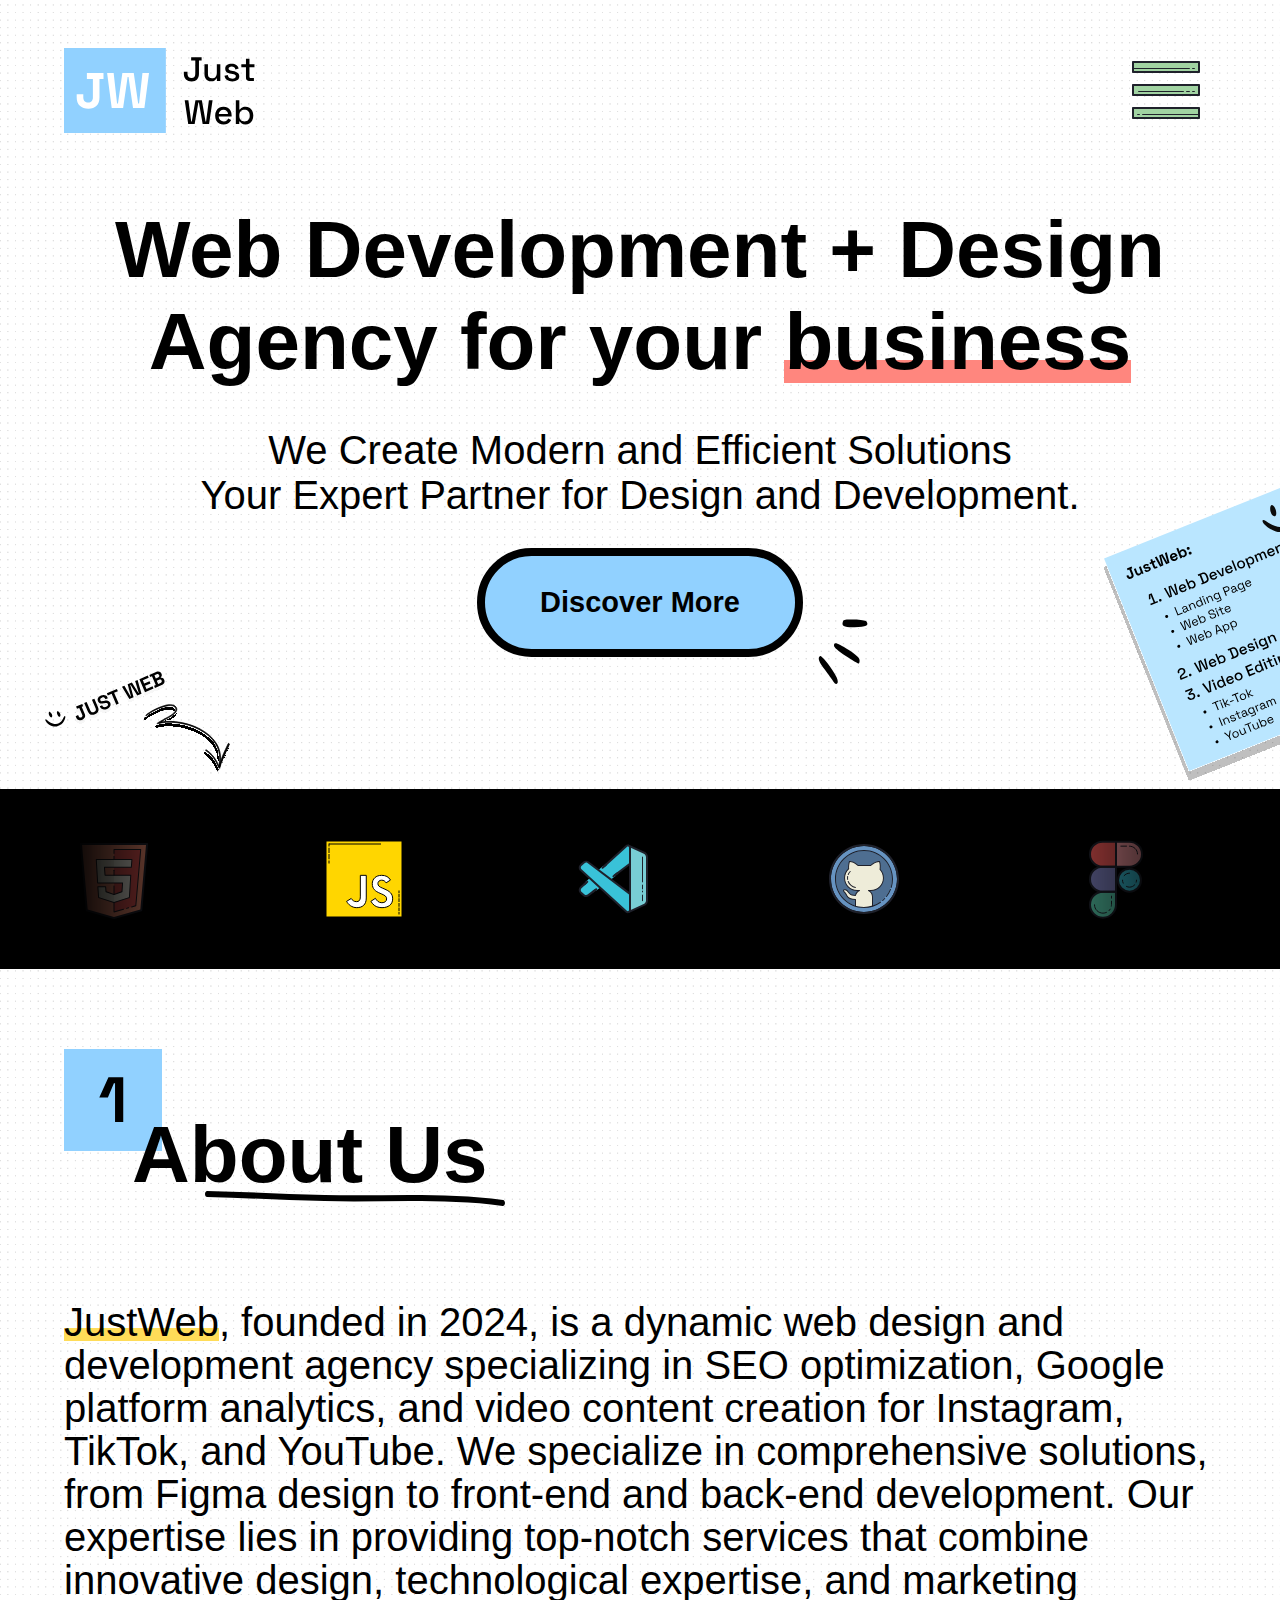
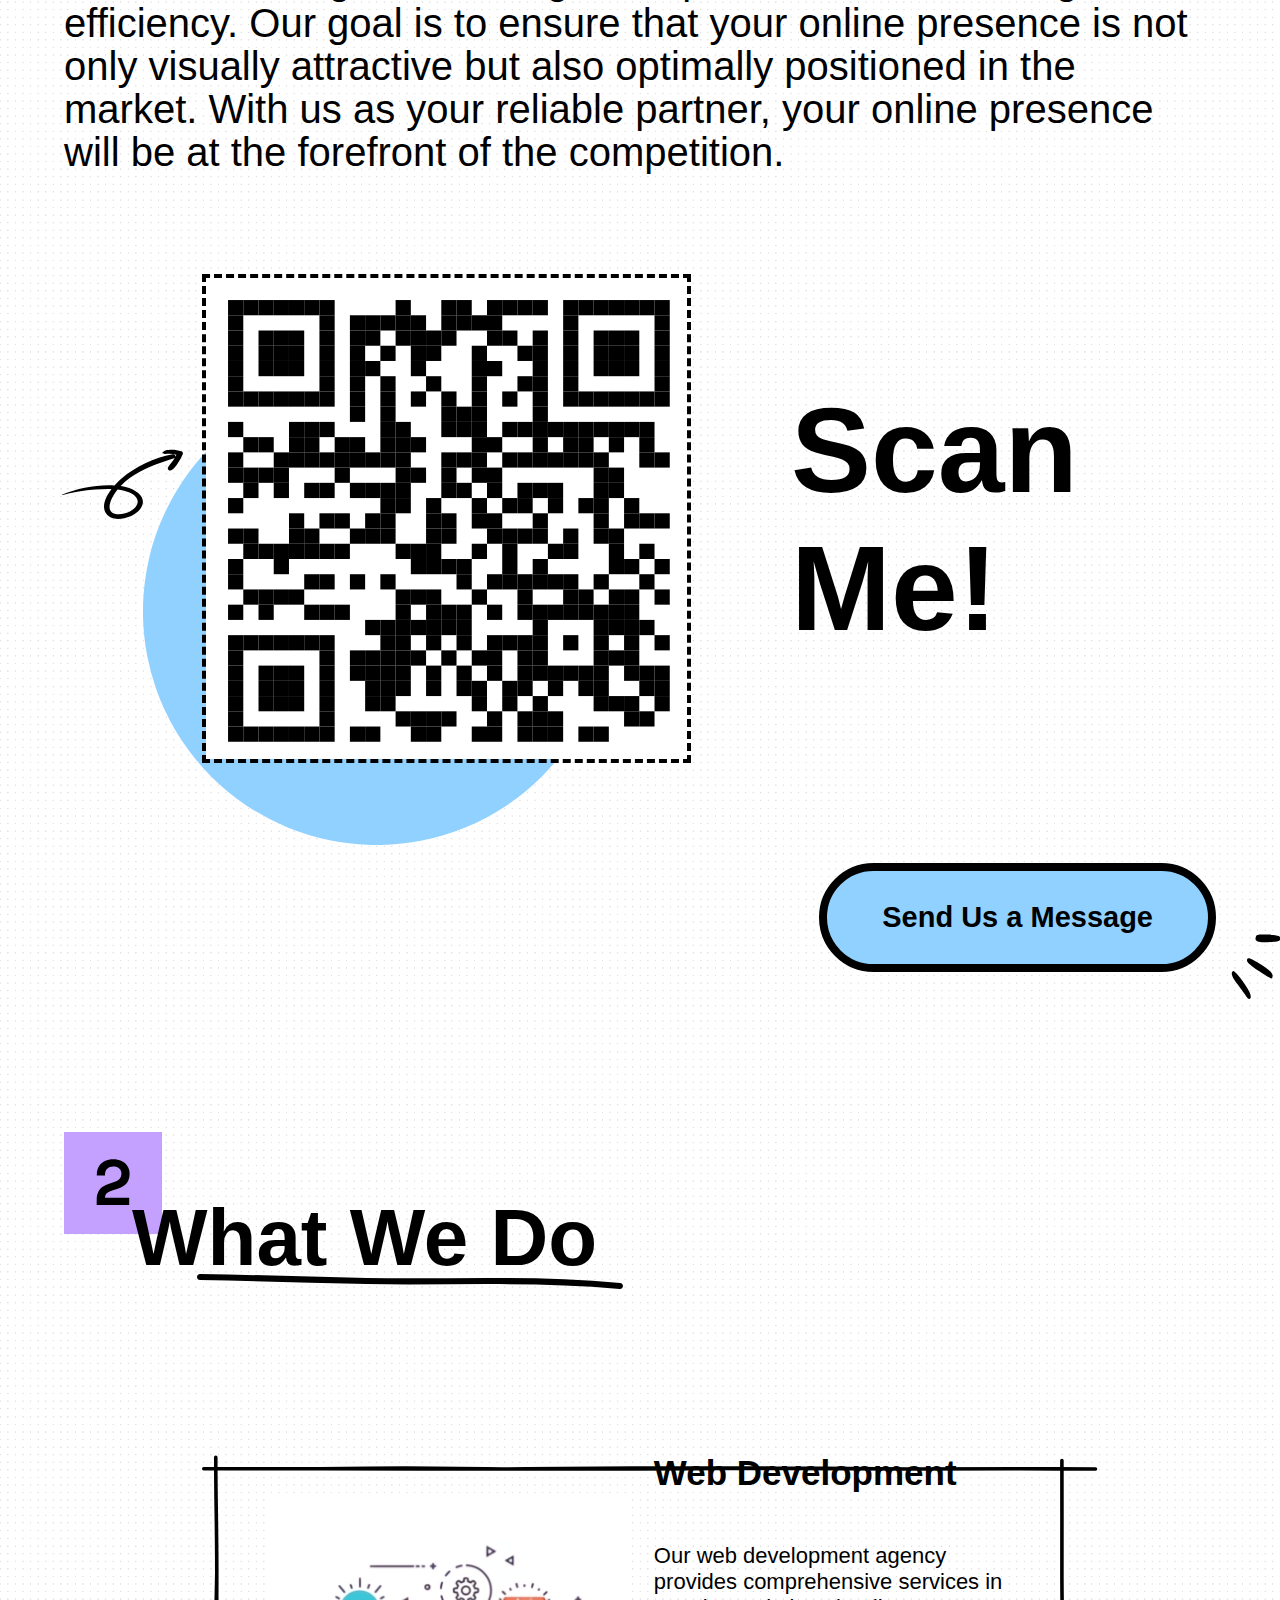
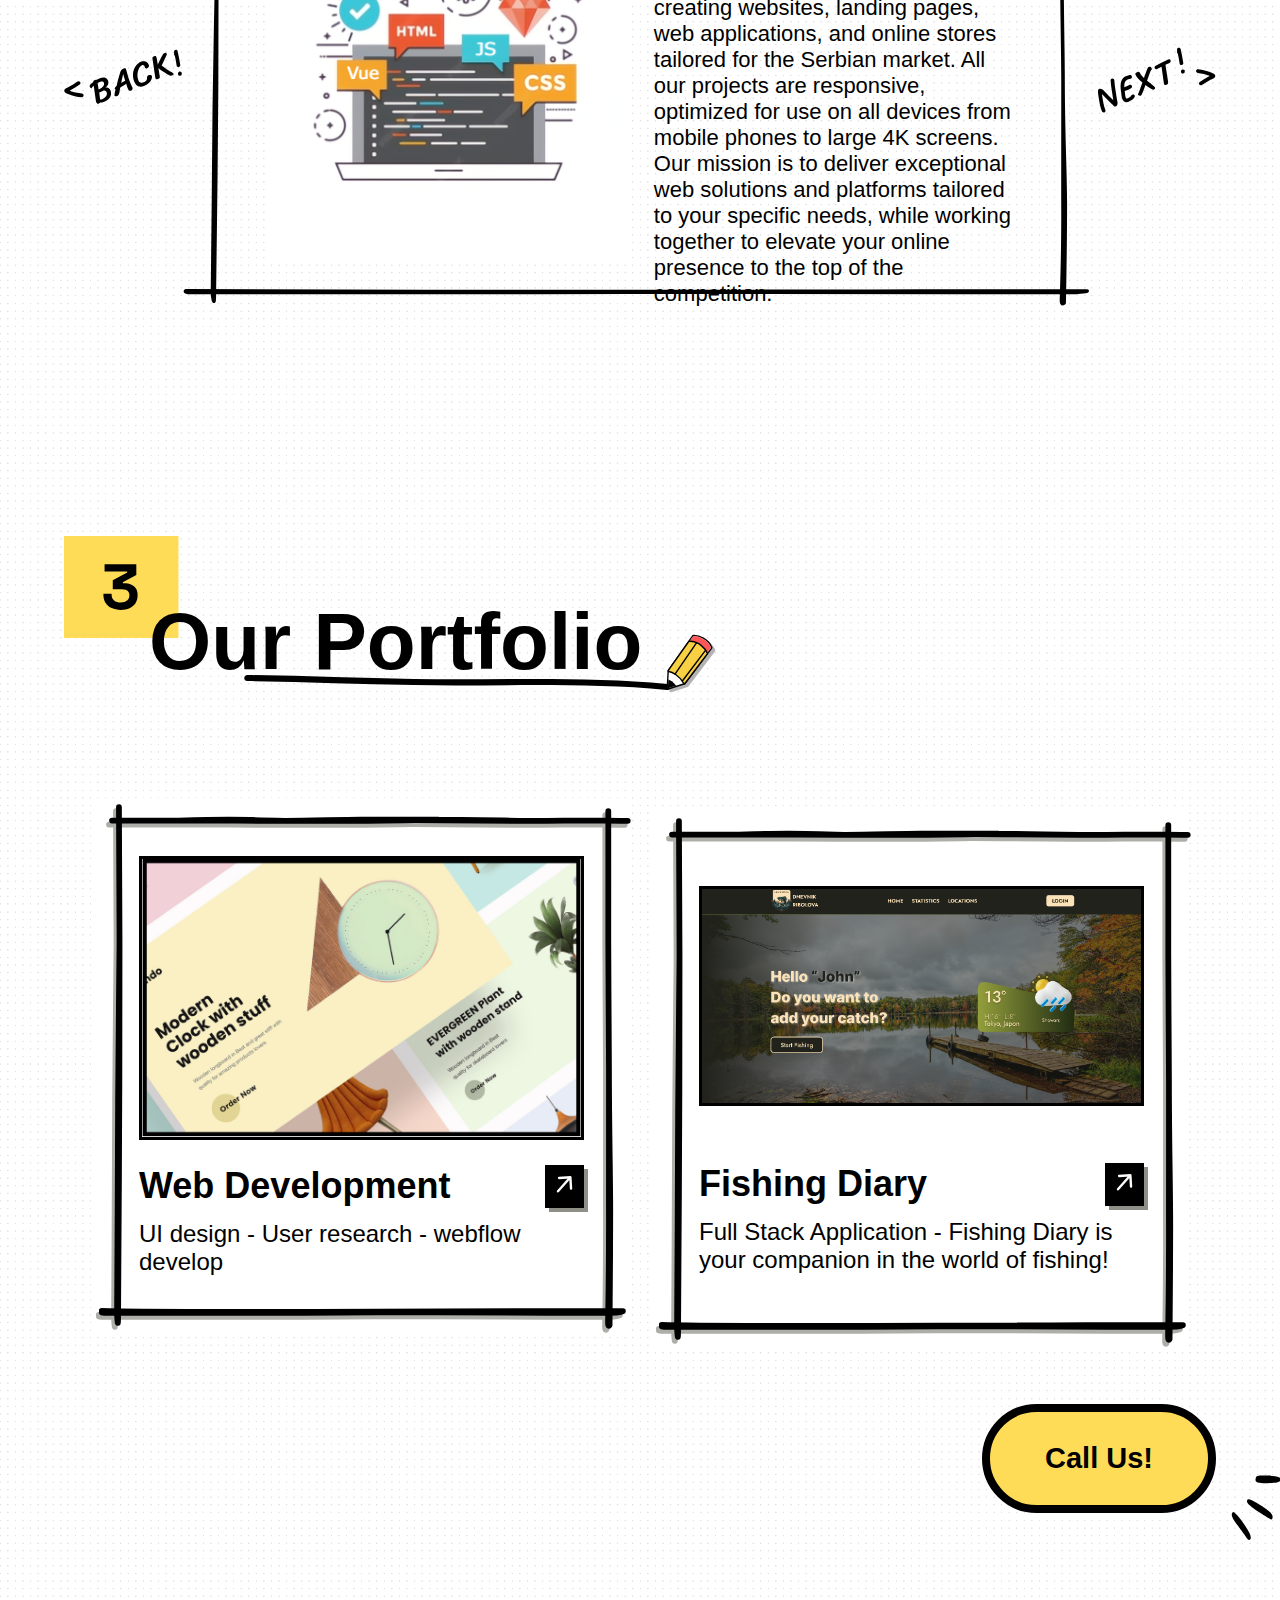
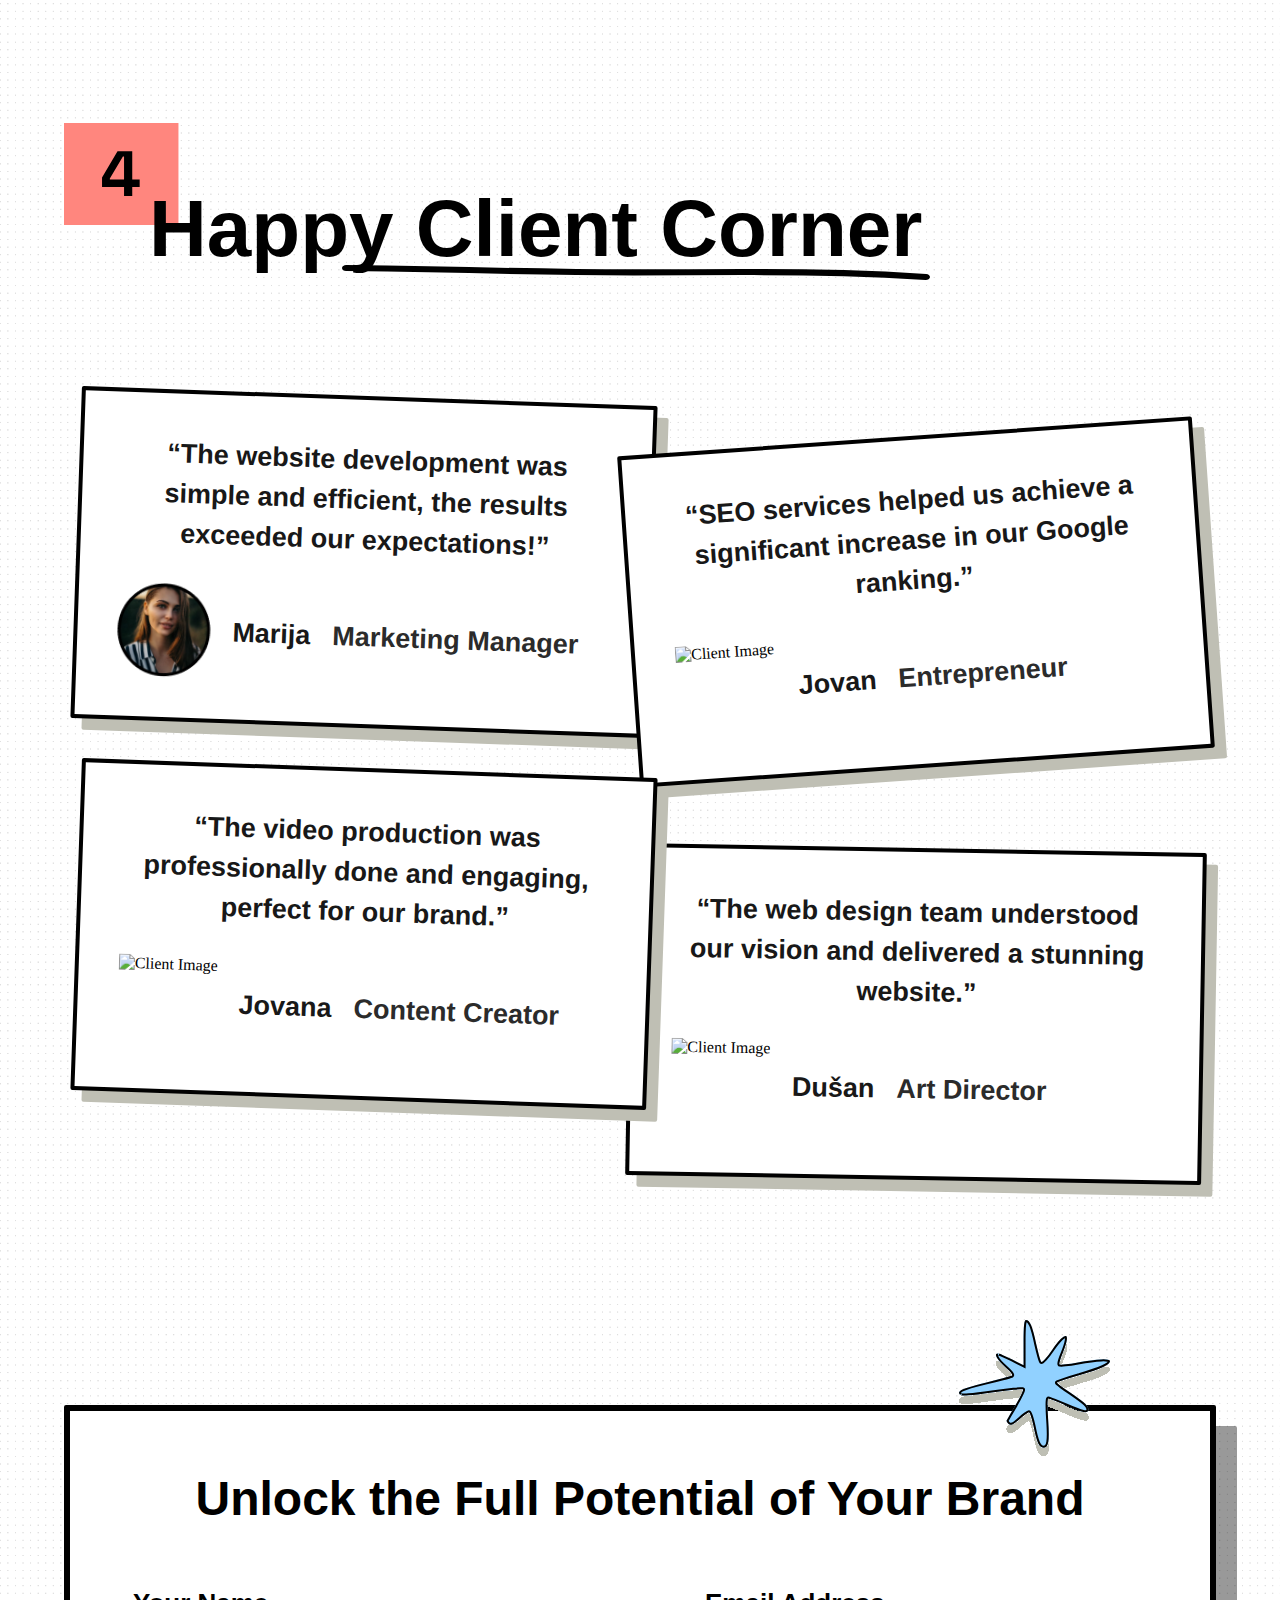
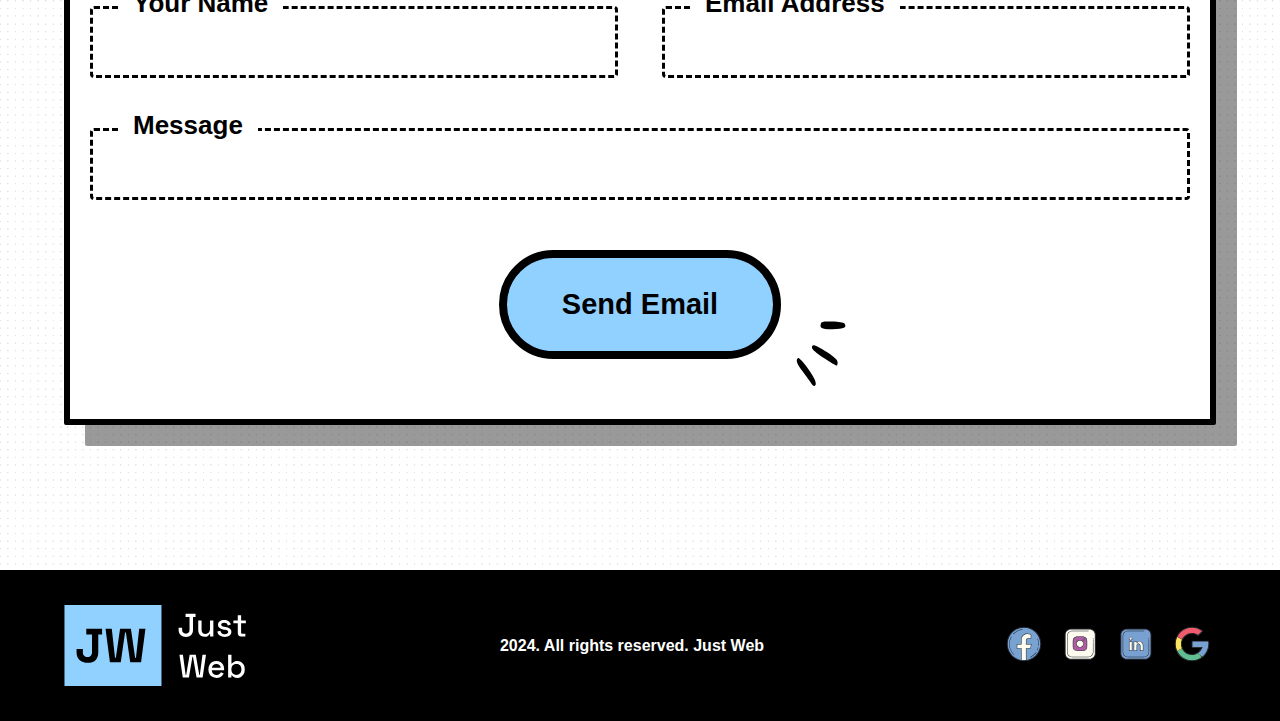
==== commit dc4cd58b: "Full done" ====
--- a/home-en.html
+++ b/home-en.html
@@ -4,7 +4,7 @@
         <meta charset="UTF-8">
         <meta name="viewport" content="width=device-width, initial-scale=1.0">
         <meta name="description" content="Welcome to Just Web - Your gateway to seamless online presence. Explore our tailored web solutions crafted to elevate your digital footprint. Unleash the potential of your brand with our innovative web design and development services. Let's embark on a journey to redefine.">
-        <meta name="keywords" content="Just Web, web solutions, web design, web development, digital footprint, online presence, video-editing veb dizajn, veb sajt, izrada veb sajta leskovac, veb sajt leskovac">
+        <meta name="keywords" content="Just Web, web solutions, web design, web development, digital footprint, online presence, video editing, web design, website creation Leskovac, website Leskovac">
         <meta name="author" content="Just Web">
         <meta name="robots" content="index, follow">
         <link rel="stylesheet" href="./assets/style/style.css">
@@ -18,17 +18,22 @@
     </head>
 <body>
     <!-- The Game Holder -->
-    <div class="game-ball">
-        <p class="stop-game" onclick="gameEnd()">
-            <svg xmlns="http://www.w3.org/2000/svg"  viewBox="0 0 48 48" width="25px" height="25px" baseProfile="basic"><path fill="#fc9c9c" d="M24,31.071l-10.485,9.485c-0.626,0.626-1.409,2.002-2.222,2.126c-1.215,0.186-2.499-0.19-3.435-1.126	l-1.414-1.414c-1.563-1.563-1.563-4.094,0-5.657L16.929,24L6.444,13.515c-1.563-1.563-1.563-4.094,0-5.657l1.414-1.414	c1.563-1.563,4.094-1.563,5.657,0L24,16.929L34.485,6.444c1.563-1.563,4.094-1.563,5.657,0l1.414,1.414	c0.906,0.906,1.287,2.138,1.142,3.318c-0.105,0.855-1.486,1.682-2.142,2.339L30.071,24l10.485,10.485	c1.563,1.563,2.563,3.094,1,4.657l-1.414,1.414c-0.781,0.781-1.805,2.172-2.828,2.172c-1.024,0-2.047-0.391-2.828-1.172L24,31.071z"/><path fill="#324561" d="M37.313,42.729c-0.553,0-1-0.447-1-1s0.447-1,1-1c0.534,0,1.037-0.208,1.416-0.587l1.413-1.413	c0.779-0.78,0.779-2.049,0-2.829L28.95,24.707c-0.391-0.391-0.391-1.023,0-1.414l11.192-11.192c0.317-0.317,0.514-0.722,0.569-1.169	c0.068-0.548,0.577-0.946,1.114-0.87c0.549,0.067,0.938,0.566,0.87,1.114c-0.11,0.895-0.504,1.703-1.14,2.339L31.071,24	l10.485,10.485c1.559,1.56,1.559,4.098,0,5.657l-1.414,1.414C39.386,42.312,38.381,42.729,37.313,42.729z"/><path fill="#324561" d="M11.142,42.694c-0.486,0-0.912-0.354-0.987-0.85c-0.083-0.546,0.292-1.056,0.838-1.139	c0.421-0.064,0.804-0.259,1.108-0.563l10.776-10.776c0.391-0.391,1.023-0.391,1.414,0s0.391,1.023,0,1.414L13.515,41.557	c-0.608,0.608-1.376,0.998-2.222,1.126C11.242,42.69,11.191,42.694,11.142,42.694z"/></svg>
-        </p>
-        <p class="game-header">Pop the ball</p>
-        <span class="game-result">
-            <p class="total-balls"></p>
-            <p class="devider-balls">/</p>
-            <p class="poped-balls"></p>
-        </span>
-    </div>
+<!-- The Game Holder -->
+<div class="game-ball">
+    <p class="stop-game" onclick="gameEnd()">
+        <svg xmlns="http://www.w3.org/2000/svg" viewBox="0 0 48 48" width="25px" height="25px" baseProfile="basic">
+            <path fill="#fc9c9c" d="M24,31.071l-10.485,9.485c-0.626,0.626-1.409,2.002-2.222,2.126c-1.215,0.186-2.499-0.19-3.435-1.126	l-1.414-1.414c-1.563-1.563-1.563-4.094,0-5.657L16.929,24L6.444,13.515c-1.563-1.563-1.563-4.094,0-5.657l1.414-1.414	c1.563-1.563,4.094-1.563,5.657,0L24,16.929L34.485,6.444c1.563-1.563,4.094-1.563,5.657,0l1.414,1.414	c0.906,0.906,1.287,2.138,1.142,3.318c-0.105,0.855-1.486,1.682-2.142,2.339L30.071,24l10.485,10.485	c1.563,1.563,2.563,3.094,1,4.657l-1.414,1.414c-0.781,0.781-1.805,2.172-2.828,2.172c-1.024,0-2.047-0.391-2.828-1.172L24,31.071z"/>
+            <path fill="#324561" d="M37.313,42.729c-0.553,0-1-0.447-1-1s0.447-1,1-1c0.534,0,1.037-0.208,1.416-0.587l1.413-1.413	c0.779-0.78,0.779-2.049,0-2.829L28.95,24.707c-0.391-0.391-0.391-1.023,0-1.414l11.192-11.192c0.317-0.317,0.514-0.722,0.569-1.169	c0.068-0.548,0.577-0.946,1.114-0.87c0.549,0.067,0.938,0.566,0.87,1.114c-0.11,0.895-0.504,1.703-1.14,2.339L31.071,24	l10.485,10.485c1.559,1.56,1.559,4.098,0,5.657l-1.414,1.414C39.386,42.312,38.381,42.729,37.313,42.729z"/>
+            <path fill="#324561" d="M11.142,42.694c-0.486,0-0.912-0.354-0.987-0.85c-0.083-0.546,0.292-1.056,0.838-1.139	c0.421-0.064,0.804-0.259,1.108-0.563l10.776-10.776c0.391-0.391,1.023-0.391,1.414,0s0.391,1.023,0,1.414L13.515,41.557	c-0.608,0.608-1.376,0.998-2.222,1.126C11.242,42.69,11.191,42.694,11.142,42.694z"/>
+        </svg>
+    </p>
+    <p class="game-header">Pop the Ball</p>
+    <span class="game-result">
+        <p class="total-balls"></p>
+        <p class="devider-balls">/</p>
+        <p class="popped-balls"></p>
+    </span>
+</div>
     <!-- Header Section -->
     <header>
         <a class="logo-icon">
@@ -38,12 +43,12 @@
             <li class="nav-link"><a class="link" href="#about-us">About Us</a></li>
             <li class="nav-link"><a class="link" href="#what-we-do">What We Do</a></li>
             <li class="nav-link"><a class="link" href="#our-portfolio">Our Portfolio</a></li>
-            <li class="nav-link"><a class="link" href="#client-corner">Client Corner</a></li>
-            <li class="nav-link"><a class="link" href="#contact-us">Contact Us</a></li>
+            <li class="nav-link"><a class="link" href="#client-corner">Client Experiences</a></li>
+            <li class="nav-link"><a class="link" href="#contact-us">Contact</a></li>
         </ul>
-
+    
         <img onclick="toggleBurgerMenuHandler()" class="burger-menu-open" src="./assets/img/burger-menu.svg" alt="Burger Menu">
-
+    
         <ul class="burger-menu">
             <li class="nav-mobile-title">
                 <span class="title">
@@ -54,9 +59,17 @@
             <li class="nav-link"><a class="link" href="#about-us">About Us</a></li>
             <li class="nav-link"><a class="link" href="#what-we-do">What We Do</a></li>
             <li class="nav-link"><a class="link" href="#our-portfolio">Our Portfolio</a></li>
-            <li class="nav-link"><a class="link" href="#client-corner">Client Corner</a></li>
-            <li class="nav-link"><a class="link" href="#contact-us">Contact Us</a></li>
+            <li class="nav-link"><a class="link" href="#client-corner">Client Experiences</a></li>
+            <li class="nav-link"><a class="link" href="#contact-us">Contact</a></li>
             
+            <li>
+                <!-- English or Serbian -->
+                <section class="choose-language-burger">
+                    <h3>Change Language</h3>
+                    <a href="./index.html"><img src="./assets/img/Seriba.png" alt="Serbian Flag"></a>
+                </section>
+            </li>
+    
             <li class="nav-mobile-icons">
                 <span class="icons-holder">
                     <a href="#"><img src="./assets/img/social-icons/facebook.svg" alt="Facebook Icon"></a>
@@ -73,10 +86,10 @@
         <div class="hero-holder container">
             <h1>Web Development + Design <br>
                 Agency for your <span>business</span></h1>
-            <h2>Building Beautiful Websites, One Pixel at a Time: <br>
-                Your Premier Web Partner.</h2>
+            <h2>We Create Modern and Efficient Solutions <br>
+                Your Expert Partner for Design and Development.</h2>            
             <span class="btn-element">
-                <a class="btn" href="tel:+381649666798">Call Us Now</a>
+                <a class="btn" href="tel:+381649666798">Discover More</a>
                 <img class="icon" src="./assets/img/btn-icon.svg" alt="Btn Icon">
             </span>
         </div>
@@ -108,7 +121,7 @@
     </section>
 
     <!-- About Us Section -->
-    <section class="about-section">
+    <section id="about-us" class="about-section">
         <div class="about-holder container">
             <article class="about-header">
                 <img class="number-icon" src="./assets/img/about/about-num.svg" alt="About Number">
@@ -116,13 +129,7 @@
             </article>
             <article class="about-content">
                 <span class="about-text">
-                    <p><span>JustWeb,</span> established this year, is a dynamic design
-                        and development agency dedicated to making a
-                        profound impact in web systems. We offer top-notch
-                        services ranging from Figma design to full-stack
-                        development. Our mission is to deliver exceptional web
-                        solutions crafted with innovation and expertise. Let's
-                        elevate your online presence together.</p>
+                    <p><span>JustWeb</span>, founded in 2024, is a dynamic web design and development agency specializing in SEO optimization, Google platform analytics, and video content creation for Instagram, TikTok, and YouTube. We specialize in comprehensive solutions, from Figma design to front-end and back-end development. Our expertise lies in providing top-notch services that combine innovative design, technological expertise, and marketing efficiency. Our goal is to ensure that your online presence is not only visually attractive but also optimally positioned in the market. With us as your reliable partner, your online presence will be at the forefront of the competition.</p>
                     <svg onclick="popTheBall(this)" id="game-ball" class="blue-ball-icon" width="98" height="95" viewBox="0 0 98 95" fill="none" xmlns="http://www.w3.org/2000/svg">
                         <rect x="1.5" y="1.5" width="95" height="92" rx="46" fill="#91D1FF"/>
                         <rect x="1.5" y="1.5" width="95" height="92" rx="46" stroke="black" stroke-width="3"/>
@@ -131,7 +138,7 @@
                 </span>                
                 <span class="about-qr">
                     <img class="qr-code" src="./assets/img/about/about-qr-code.svg" alt="About QR Code">
-                    <h3>Scan <br> Me</h3>
+                    <h3>Scan <br> Me!</h3>
                     <svg class="qr-arrow" width="121" height="70" viewBox="0 0 121 70" fill="none" xmlns="http://www.w3.org/2000/svg">
                         <path fill-rule="evenodd" clip-rule="evenodd" d="M52.0404 45.6168C48.4193 51.4782 43.049 63.662 54.5775 65.1486C61.9134 66.0937 71.8003 62.3335 74.8164 56.1171C78.596 48.3259 69.5387 43.4376 62.16 41.6922C60.0361 41.189 57.8466 40.8343 55.6201 40.5849C54.3196 42.2074 53.1127 43.8815 52.0404 45.6168ZM0.325617 45.487C16.234 39.1249 35.0131 35.3451 52.5383 36.4222C54.9928 33.6654 57.5553 31.2021 59.8423 29.2223C73.1299 17.7221 92.2898 8.4719 110.641 5.17692C112.646 4.81741 113.786 6.62215 113.243 7.98408C113.647 7.25413 114.04 6.52016 114.424 5.78217C112.162 5.09981 109.831 4.74586 107.302 4.71427C105.757 4.69541 104.091 5.05298 102.581 4.93373C101.681 4.86291 101.567 4.32636 100.568 4.36316C100.25 4.37494 100.006 4.04314 100.316 3.84227C101.167 3.29285 101.298 2.54646 102.174 2.02623C103.555 1.20621 106.416 0.902767 107.984 0.776451C111.888 0.461836 115.709 1.05268 119.281 2.21085C120.772 2.695 121.239 4.07683 120.746 5.32261C119.536 8.37677 117.824 11.3055 115.919 14.1093C114.267 16.5382 112.571 19.381 109.857 21.0591C107.729 22.3758 105.073 20.7039 105.989 18.6227C107.106 16.0829 109.48 13.9272 111.081 11.5592C111.767 10.544 112.381 9.50804 112.97 8.46361C112.723 8.77031 112.364 9.02886 111.874 9.19476C96.0359 14.554 80.8335 19.292 67.6706 29.1147C64.4366 31.5263 61.4201 34.175 58.7194 37.0308C59.0975 37.0808 59.4822 37.1171 59.8608 37.1716C72.3023 38.9857 87.332 47.8893 78.0468 60.1288C71.4578 68.8169 50.0345 75.108 43.6675 63.8413C39.5993 56.6428 43.636 47.7126 49.4505 40.1503C44.0133 39.972 38.487 40.2593 33.2149 40.583C22.2246 41.2564 11.2199 43.2698 0.58973 46.0262C0.168142 46.1352 -0.102421 45.6578 0.325617 45.487Z" fill="black"/>
                     </svg>
@@ -140,7 +147,7 @@
                     </svg>                        
                 </span>
                 <span class="about-btn">
-                    <a class="btn" href="tel:+381649666798">Send us message</a>
+                    <a class="btn" href="tel:+381649666798">Send Us a Message</a>
                     <img class="icon" src="./assets/img/btn-icon.svg" alt="Btn Icon">
                 </span>
             </article>
@@ -148,7 +155,7 @@
     </section>
 
     <!-- What We Do  -->
-    <section class="what-we-do-section">
+    <section id="what-we-do" class="what-we-do-section">
         <div class="what-we-do-holder container">
             <article class="what-we-do-header">
                 <img class="number-icon" src="./assets/img/what-we-do/what-we-do-num.svg" alt="What We Do Number">
@@ -158,63 +165,48 @@
                 <span onclick="backArrowHandler()" class="back-arrow"><img src="./assets/img/what-we-do/back-control-icon.svg" alt="Back Control Arrow"></span>
                 <div class="content-to-change">
                     <span class="content-img content-img-1">
-                        <!-- <img src="./assets/img/what-we-do/web-development.png" alt="Web Development"> -->
                         <img src="./assets/img/what-we-do/wwd-web-development.svg" alt="Web Development">
                     </span>
                     <span class="content-text content-text-1">
                         <h3>Web Development</h3>
-                        <p>Development agency dedicated to making a
-                            services ranging from Figma design to full-stack
-                            development. Our mission is to deliver exceptional web
-                            solutions crafted with innovation and expertise. Let's
-                            elevate your online presence </p>
-                    </span>
+                        <p>Our web development agency provides comprehensive services in creating websites, landing pages, web applications, and online stores tailored for the Serbian market. All our projects are responsive, optimized for use on all devices from mobile phones to large 4K screens. Our mission is to deliver exceptional web solutions and platforms tailored to your specific needs, while working together to elevate your online presence to the top of the competition.</p>
+                    </span>
+                    
                     <span class="content-img content-img-2">
                         <img src="./assets/img/what-we-do/wwd-web-design.svg" alt="Web Design">
                     </span>
                     <span class="content-text content-text-2">
                         <h3>Web Design</h3>
-                        <p>Development agency dedicated to making a
-                            services ranging from Figma design to full-stack
-                            development. Our mission is to deliver exceptional web
-                            solutions crafted with innovation and expertise. Let's
-                            elevate your online presence </p>
-                    </span>
+                        <p>Our web design agency focuses on creating attractive and functional web solutions tailored to the Serbian market. Our expertise includes user experience (UX) and visual design, using tools like Figma. All our websites are responsive and optimized for all devices - from mobile phones to large 4K screens. Our goal is to provide modern solutions that strengthen your brand and enhance user experience, making your online presence both attractive and functional.</p>
+                    </span>
+                    
                     <span class="content-img content-img-3">
                         <img src="./assets/img/what-we-do/wwd-seo.svg" alt="Web CEO">
                     </span>
                     <span class="content-text content-text-3">
                         <h3>SEO</h3>
-                        <p>Development agency dedicated to making a
-                            services ranging from Figma design to full-stack
-                            development. Our mission is to deliver exceptional web
-                            solutions crafted with innovation and expertise. Let's
-                            elevate your online presence </p>
+                        <p>Our team consists of digital marketing experts with five years of experience, specializing in content strategy, local SEO, and backlink building. Using tools like SEMrush, Ahrefs, Google Search Console, and Google Analytics, we create targeted SEO campaigns with measurable results. Focused on Google Ads, we ensure optimal visibility and return on investment for our clients, inspired by creativity and a passion for innovation.</p>
                     </span>
                     <span class="content-img content-img-4">
                         <img src="./assets/img/what-we-do/wwd-video-editing.svg" alt="Video Edit">
                     </span>
                     <span class="content-text content-text-4">
                         <h3>Video Editing</h3>
-                        <p>Development agency dedicated to making a
-                            services ranging from Figma design to full-stack
-                            development. Our mission is to deliver exceptional web
-                            solutions crafted with innovation and expertise. Let's
-                            elevate your online presence </p>
-                    </span>
-                    <svg onclick="popTheBall(this)" id="game-ball" class="purple-ball-icon" width="95" height="94" viewBox="0 0 95 94" fill="none" xmlns="http://www.w3.org/2000/svg">
-                        <rect x="1.5" y="1.5" width="92" height="91" rx="45.5" fill="#C5A1FF"/>
-                        <rect x="1.5" y="1.5" width="92" height="91" rx="45.5" stroke="black" stroke-width="3"/>
-                        <path d="M56.6031 12.0771C56.4371 12.4482 56.3662 15.0251 56.407 17.7792L56.4954 22.8451L54.7724 23.2834C53.793 23.4816 52.8904 23.6505 52.7313 23.5794C52.5722 23.5083 52.2832 21.0249 52.001 18.0992C51.6112 13.2803 50.7152 10.5891 49.641 10.9994C49.4345 11.0343 48.973 14.2 48.587 17.9084L47.9166 24.671L43.4899 26.3178C39.4942 27.712 39.1399 27.9353 40.1292 28.5686C40.6943 29.0122 42.5276 29.3231 44.1669 29.3564C45.83 29.3367 47.2098 29.3812 47.3159 29.4286C47.687 29.5946 47.5231 36.6473 47.1438 37.4956C46.9303 37.9728 45.2004 38.8533 43.2765 39.4563C41.2996 40.0355 39.8529 40.8518 39.9701 41.1588C40.0873 41.4657 41.6667 41.9176 43.4414 42.075C45.2692 42.2562 46.896 42.602 47.1192 42.9564C47.3662 43.2577 47.7363 46.4136 47.9404 49.9406C48.4826 57.6908 49.3032 59.8393 51.0065 57.7379C51.4501 57.1728 52.0775 53.636 52.3994 49.6443L53.0292 42.5455L54.6992 42.0835L56.3455 41.6746L56.6908 47.8733C56.9159 52.4914 57.2775 54.2437 58.0197 54.5756C59.4513 55.2159 60.5783 52.4114 61.5904 45.7381C62.01 42.8082 62.452 40.3973 62.5818 40.3917C64.3983 40.3133 70.4364 38.0511 70.7684 37.3088C71.3849 35.9303 70.3831 35.6095 66.1069 35.9239L62.3734 36.1629L62.147 32.1169C62.0225 29.8344 61.88 27.7346 61.8688 27.4751C61.8813 27.1626 63.6406 26.3588 65.7416 25.6442C67.8427 24.9297 69.7024 24.0435 69.8447 23.7254C70.4612 22.3469 68.6934 21.7471 65.172 22.081C63.1783 22.2709 61.3618 22.3493 61.1497 22.2544C60.8846 22.1359 60.1993 20.1115 59.5503 17.7217C58.3932 13.1958 57.1484 10.8576 56.6031 12.0771ZM56.4962 30.0987C56.6415 31.0544 56.6724 32.9769 56.5511 34.3861C56.3923 36.7328 56.2208 36.9742 55.1116 37.178C54.4685 37.3357 53.6899 37.3693 53.4779 37.2745C53.2128 37.1559 52.9698 35.1385 52.8691 32.803C52.743 28.6746 52.7374 28.5449 54.0768 28.2531C55.9589 27.886 56.1472 28.0339 56.4962 30.0987Z" fill="black"/>
-                    </svg> 
+                        <p>Our team of video editing experts brings creativity and technical skill to every project. We specialize in professional video editing, animation, and post-production, using the latest software and technologies. We provide high-quality video content that captures attention and leaves an impression, aligned with your brand and goals. Our mission is to create unforgettable visual stories that connect with your audience.</p>
+                    </span>
                 </div>
                 <span onclick="nextArrowHandler()" class="next-arrow"><img src="./assets/img/what-we-do/next-control-icon.svg" alt="Next Control Arrow"></span>
+                <svg onclick="popTheBall(this)" id="game-ball" class="purple-ball-icon" width="95" height="94" viewBox="0 0 95 94" fill="none" xmlns="http://www.w3.org/2000/svg">
+                    <rect x="1.5" y="1.5" width="92" height="91" rx="45.5" fill="#C5A1FF"/>
+                    <rect x="1.5" y="1.5" width="92" height="91" rx="45.5" stroke="black" stroke-width="3"/>
+                    <path d="M56.6031 12.0771C56.4371 12.4482 56.3662 15.0251 56.407 17.7792L56.4954 22.8451L54.7724 23.2834C53.793 23.4816 52.8904 23.6505 52.7313 23.5794C52.5722 23.5083 52.2832 21.0249 52.001 18.0992C51.6112 13.2803 50.7152 10.5891 49.641 10.9994C49.4345 11.0343 48.973 14.2 48.587 17.9084L47.9166 24.671L43.4899 26.3178C39.4942 27.712 39.1399 27.9353 40.1292 28.5686C40.6943 29.0122 42.5276 29.3231 44.1669 29.3564C45.83 29.3367 47.2098 29.3812 47.3159 29.4286C47.687 29.5946 47.5231 36.6473 47.1438 37.4956C46.9303 37.9728 45.2004 38.8533 43.2765 39.4563C41.2996 40.0355 39.8529 40.8518 39.9701 41.1588C40.0873 41.4657 41.6667 41.9176 43.4414 42.075C45.2692 42.2562 46.896 42.602 47.1192 42.9564C47.3662 43.2577 47.7363 46.4136 47.9404 49.9406C48.4826 57.6908 49.3032 59.8393 51.0065 57.7379C51.4501 57.1728 52.0775 53.636 52.3994 49.6443L53.0292 42.5455L54.6992 42.0835L56.3455 41.6746L56.6908 47.8733C56.9159 52.4914 57.2775 54.2437 58.0197 54.5756C59.4513 55.2159 60.5783 52.4114 61.5904 45.7381C62.01 42.8082 62.452 40.3973 62.5818 40.3917C64.3983 40.3133 70.4364 38.0511 70.7684 37.3088C71.3849 35.9303 70.3831 35.6095 66.1069 35.9239L62.3734 36.1629L62.147 32.1169C62.0225 29.8344 61.88 27.7346 61.8688 27.4751C61.8813 27.1626 63.6406 26.3588 65.7416 25.6442C67.8427 24.9297 69.7024 24.0435 69.8447 23.7254C70.4612 22.3469 68.6934 21.7471 65.172 22.081C63.1783 22.2709 61.3618 22.3493 61.1497 22.2544C60.8846 22.1359 60.1993 20.1115 59.5503 17.7217C58.3932 13.1958 57.1484 10.8576 56.6031 12.0771ZM56.4962 30.0987C56.6415 31.0544 56.6724 32.9769 56.5511 34.3861C56.3923 36.7328 56.2208 36.9742 55.1116 37.178C54.4685 37.3357 53.6899 37.3693 53.4779 37.2745C53.2128 37.1559 52.9698 35.1385 52.8691 32.803C52.743 28.6746 52.7374 28.5449 54.0768 28.2531C55.9589 27.886 56.1472 28.0339 56.4962 30.0987Z" fill="black"/>
+                </svg> 
             </article>    
         </div>
     </section>
 
     <!-- Our Portfolio -->
-    <section class="portfolio-section">
+    <section id="our-portfolio" class="portfolio-section">
         <div class="portfolio-holder container">
             <article class="portfolio-header">
                 <img class="number-icon" src="./assets/img/portfolio/portfolio-num.svg" alt="Portfolio Number">
@@ -223,7 +215,7 @@
             <article class="portfolio-card-holder">
                 <div class="single-portfolio-card">
                     <span class="card-img">
-                        <img src="./assets/img/portfolio/portfolio-imf.png" alt="Portfoilo Img">
+                        <img src="./assets/img/portfolio/portfolio-imf.png" alt="Portfolio Img">
                     </span>
                     <span class="card-content">
                         <span class="content-header">
@@ -243,11 +235,11 @@
 
                 <div class="single-portfolio-card">
                     <span class="card-img">
-                        <img src="./assets/img/portfolio/portfolio-imf.png" alt="Portfoilo Img">
+                        <img src="./assets/img/portfolio/Dnevnik Ribolova.png" alt="Dnevnik Ribolova">
                     </span>
                     <span class="card-content">
                         <span class="content-header">
-                            <h4>Web Development</h4>
+                            <h4>Fishing Diary</h4>
                             <a class="go-to-arrow" href="#">
                                 <svg width="25" height="25" viewBox="0 0 25 25" fill="none" xmlns="http://www.w3.org/2000/svg">
                                     <path d="M18.3751 5.31045L19.0486 16.6049M18.3751 5.31045L7.08066 5.98398M18.3751 5.31045L5.98405 19.2731" stroke="#FDFDFD" stroke-width="2.40017" stroke-linecap="round" stroke-linejoin="round"/>
@@ -255,117 +247,103 @@
                             </a>
                         </span>
                         <p class="card-content">
-                            UI design - User research -
-                            webflow develop
+                            Full Stack Application - Fishing Diary is your companion in the world of fishing!
                         </p>
                     </span>
                 </div>
 
-                <div class="single-portfolio-card">
-                    <span class="card-img">
-                        <img src="./assets/img/portfolio/portfolio-imf.png" alt="Portfoilo Img">
-                    </span>
-                    <span class="card-content">
-                        <span class="content-header">
-                            <h4>Web Development</h4>
-                            <a class="go-to-arrow" href="#">
-                                <svg width="25" height="25" viewBox="0 0 25 25" fill="none" xmlns="http://www.w3.org/2000/svg">
-                                    <path d="M18.3751 5.31045L19.0486 16.6049M18.3751 5.31045L7.08066 5.98398M18.3751 5.31045L5.98405 19.2731" stroke="#FDFDFD" stroke-width="2.40017" stroke-linecap="round" stroke-linejoin="round"/>
-                                </svg>    
-                            </a>
-                        </span>
-                        <p class="card-content">
-                            UI design - User research -
-                            webflow develop
-                        </p>
-                    </span>
-                </div>
-
-                <div class="single-portfolio-card">
-                    <span class="card-img">
-                        <img src="./assets/img/portfolio/portfolio-imf.png" alt="Portfoilo Img">
-                    </span>
-                    <span class="card-content">
-                        <span class="content-header">
-                            <h4>Web Development</h4>
-                            <a class="go-to-arrow" href="#">
-                                <svg width="25" height="25" viewBox="0 0 25 25" fill="none" xmlns="http://www.w3.org/2000/svg">
-                                    <path d="M18.3751 5.31045L19.0486 16.6049M18.3751 5.31045L7.08066 5.98398M18.3751 5.31045L5.98405 19.2731" stroke="#FDFDFD" stroke-width="2.40017" stroke-linecap="round" stroke-linejoin="round"/>
-                                </svg>    
-                            </a>
-                        </span>
-                        <p class="card-content">
-                            UI design - User research -
-                            webflow develop
-                        </p>
-                    </span>
-                </div>
             </article>
             <article class="portfolio-btn-holder">
                 <span class="portfolio-btn">
-                    <a class="btn" href="tel:+381649666798">Call Us Now</a>
+                    <a class="btn" href="tel:+381649666798">Call Us!</a>
                     <img class="icon" src="./assets/img/btn-icon.svg" alt="Btn Icon">
                 </span>
             </article>
         </div>
     </section>
 
-    <!-- Happy Client Corner Section -->
-    <section class="clients-section">
+  <!-- Happy Client Corner Section -->
+    <section id="client-corner" class="clients-section">
         <div class="clients-holder container">
             <article class="clients-header">
                 <img class="number-icon" src="./assets/img/clients/clients-num.svg" alt="Portfolio Number">
-                <h2>Client Corner</h2>
+                <h2>Happy Client Corner</h2>
             </article>
             <article class="clients-reviews-holder">
                 <div class="review-card">
-                    <p class="review-content">“Design is a bridge that connects everyone and everything”</p>
+                    <p class="review-content">“The website development was simple and efficient, the results exceeded our expectations!”</p>
                     <span class="review-header">
                         <img src="./assets/img/clients/client-1.png" alt="Client Image">
-                        <h4>Client First Name</h4>
-                        <p>UX Designer</p>
+                        <h4>Marija</h4>
+                        <p>Marketing Manager</p>
                     </span>
                 </div>
                 <div class="review-card">
-                    <p class="review-content">“Design is a bridge that connects everyone and everything”</p>
+                    <p class="review-content">“SEO services helped us achieve a significant increase in our Google ranking.”</p>
                     <span class="review-header">
-                        <img src="./assets/img/clients/client-1.png" alt="Client Image">
-                        <h4>Client First Name</h4>
-                        <p>UX Designer</p>
+                        <img src="./assets/img/clients/client-2.png" alt="Client Image">
+                        <h4>Jovan</h4>
+                        <p>Entrepreneur</p>
                     </span>
                 </div>
                 <div class="review-card">
-                    <p class="review-content">“Design is a bridge that connects everyone and everything”</p>
+                    <p class="review-content">“The video production was professionally done and engaging, perfect for our brand.”</p>
                     <span class="review-header">
-                        <img src="./assets/img/clients/client-1.png" alt="Client Image">
-                        <h4>Client First Name</h4>
-                        <p>UX Designer</p>
+                        <img src="./assets/img/clients/client-3.png" alt="Client Image">
+                        <h4>Jovana</h4>
+                        <p>Content Creator</p>
                     </span>
                 </div>
                 <div class="review-card">
-                    <p class="review-content">“Design is a bridge that connects everyone and everything”</p>
+                    <p class="review-content">“The web design team understood our vision and delivered a stunning website.”</p>
                     <span class="review-header">
-                        <img src="./assets/img/clients/client-1.png" alt="Client Image">
-                        <h4>Client First Name</h4>
-                        <p>UX Designer</p>
+                        <img src="./assets/img/clients/client-4.png" alt="Client Image">
+                        <h4>Dušan</h4>
+                        <p>Art Director</p>
                     </span>
                 </div>
                 <img onclick="popTheBall(this)" id="game-ball" class="red-ball-icon" src="./assets/img/clients/red-ball-icon.svg" alt="Red Ball Icon">
-            </article>
-        </div>
-    </section>
-
-    <!-- Discovery  Potential-->
-    <section class="contact-us-section">
+            </article>            
+        </div>
+    </section>
+
+    <!-- Discovery Potential -->
+    <section id="contact-us" class="contact-us-section">
         <div class="contact-us-holder container">
-            <h2>Discover Your Brand's Potential</h2>
-            <p>Get in Touch with Our Team Today to Explore How We Can Transform Your Brand into a Unique Web Presentation</p>
-            <span class="contact-us-btn">
-                <a class="btn" href="tel:+381649666798">Call Us Now</a>
-                <img class="icon" src="./assets/img/btn-icon.svg" alt="Btn Icon">
-            </span>
+            <h2>Unlock the Full Potential of Your Brand</h2>
+            <span class="email-response">
+            
+            </span>
+            <form id="contact-form">
+                <div class="field name">
+                <label for="from_name">Your Name</label>
+                <input type="text" name="from_name" id="from_name">
+                </div>
+                <div class="field email">
+                <label for="reply_to">Email Address</label>
+                <input type="text" name="reply_to" id="reply_to">
+                </div>  
+                <div class="field message">
+                <label for="message">Message</label>
+                <input type="text" name="message" id="message">
+                </div>     
+                <div class="button-submit">
+                    <img src="./assets/img/loader-48.png" id="loader" alt="Circular Loader">
+                    <input class="btn" type="submit" id="button" value="Send Email" >
+                    <img class="icon" src="./assets/img/btn-icon.svg" alt="Btn Icon">
+                </div>        
+            </form>         
             <img class="contact-us-element" src="./assets/img/contact-us-element.svg" alt="Contact Us">
         </div>
+        <dialog class="contact-us-modal">
+            <button onclick="closeModal()">
+                <img src="./assets/img/burger-menu-close.png" alt="Close modal">
+            </button>
+        
+            <h2 class="code-heading">Congratulations! <br> <span>You found all the balls.</span></h2>
+            <p class="code-text">As a reward, we have secured a 10% discount for your new landing page. Send us an email with the obtained code to take advantage of the discount.</p>
+            <p class="code">Your code: <span>10LPDISQ</span></p>
+        </dialog>
     </section>
 
     <!-- Footer -->
@@ -375,7 +353,7 @@
                 <img src="./assets/img/footer-logo.svg" alt="Footer Logo">
             </span>
             <span class="footer-content">
-                <p>2024 All Rights Reserved. Just Web</p>
+                <p>2024. All rights reserved. Just Web</p>
             </span>
             <span class="footer-social">
                 <a href="#"><img src="./assets/img/social-icons/facebook.svg" alt="Facebook Icon"></a>
--- a/assets/style/style.css
+++ b/assets/style/style.css
@@ -2,6 +2,7 @@
   margin: 0px;
   padding: 0px;
   box-sizing: border-box;
+  scroll-behavior: smooth;
 }
 
 body {
@@ -57,11 +58,55 @@
     display: none;
   }
 }
+.choose-language-burger {
+  border-bottom: 3px dashed black;
+  flex-direction: row !important;
+  gap: 16px !important;
+  height: -moz-fit-content !important;
+  height: fit-content !important;
+  width: 100% !important;
+  padding: 0px 0px !important;
+}
+.choose-language-burger h3 {
+  margin-right: auto !important;
+}
+@media (max-width: 550px) {
+  .choose-language-burger h3 {
+    max-width: 200px;
+    font-size: 20px;
+  }
+  .choose-language-burger img {
+    display: block;
+    max-width: 45px;
+    height: auto;
+  }
+}
+
+.choose-language, .choose-language-burger {
+  margin: 0px auto;
+  padding: 50px 0px;
+  display: flex;
+  flex-direction: column;
+  align-items: center;
+  gap: 24px;
+  width: -moz-fit-content;
+  width: fit-content;
+  height: 100vh;
+}
+.choose-language h3, .choose-language-burger h3 {
+  color: #000;
+  font-family: "Space Grotesk", sans-serif;
+  font-size: 24px;
+  font-style: normal;
+  font-weight: 600;
+  line-height: normal;
+}
+
 header {
   width: 90%;
   max-width: 1320px;
   margin: 0px auto;
-  margin-top: 45px !important;
+  margin-top: 40px !important;
   display: flex;
   justify-content: space-between;
   align-items: center;
@@ -127,7 +172,7 @@
   background-color: #ffffff;
   list-style: none;
   transition: 0.4s ease;
-  transform: translateY(-500px);
+  transform: translateY(-700px);
 }
 header .burger-menu .nav-mobile-title {
   margin-bottom: 20px;
@@ -178,6 +223,20 @@
   justify-content: space-around;
   width: 100%;
 }
+@media (max-width: 1400px) {
+  header .header-nav {
+    display: none;
+  }
+  header .burger-menu-open {
+    display: block;
+  }
+  header .logo-icon {
+    max-width: 30%;
+  }
+  header .burger-menu-open {
+    max-width: 15%;
+  }
+}
 @media (max-width: 1200px) {
   header .header-nav {
     display: none;
@@ -205,6 +264,9 @@
   }
   header .burger-menu .nav-mobile-title .title .burger-menu-close {
     max-width: 45px;
+  }
+  header .burger-menu .nav-link .link {
+    font-size: 20px;
   }
   header .burger-menu-open {
     max-width: 45px;
@@ -328,16 +390,15 @@
   bottom: 20px;
   right: 0px;
 }
-@media (max-width: 1200px) {
+@media (max-width: 1400px) {
   .hero-section {
     overflow: hidden;
   }
-  .hero-section .hero-holder h1 {
-    font-size: 52px;
+  .hero-section .hero-holder {
+    margin: 5% auto 10%;
   }
   .hero-section .hero-holder h2 {
-    margin: 42px 0px;
-    font-size: 25px;
+    margin: 40px 0px 30px;
   }
   .hero-section .background-elem-1 {
     left: -8px;
@@ -347,6 +408,21 @@
     right: -85px;
     bottom: -60px;
     transform: scale(0.7);
+  }
+}
+@media (max-width: 1200px) {
+  .hero-section {
+    overflow: hidden;
+  }
+  .hero-section .hero-holder h1 {
+    font-size: 52px;
+  }
+  .hero-section .hero-holder h2 {
+    margin: 40px 0px 30px;
+    font-size: 25px;
+  }
+  .hero-section .background-elem-2 {
+    display: none;
   }
 }
 @media (max-width: 768px) {
@@ -371,9 +447,6 @@
     margin: 25px 0px 37px;
     font-size: 16px;
   }
-  .hero-section .background-elem-2 {
-    display: none;
-  }
 }
 
 .subhero-section {
@@ -399,9 +472,13 @@
   max-width: 100%;
   animation: scroll 60s linear infinite;
 }
-@media (max-width: 768px) {
+@media (max-width: 1024px) {
   .subhero-section .subhero-holder {
     padding: 30px 0px;
+  }
+  .subhero-section .subhero-holder li {
+    max-width: 75px;
+    min-width: 75px;
   }
 }
 @media (max-width: 768px) {
@@ -427,6 +504,7 @@
 
 .about-section {
   padding: 80px 0px;
+  overflow-x: hidden;
 }
 .about-section .about-holder .about-header {
   display: flex;
@@ -475,8 +553,8 @@
   font-family: "Space Grotesk", sans-serif;
   font-size: 40px;
   font-style: normal;
-  font-weight: 600;
-  line-height: normal;
+  font-weight: 500;
+  line-height: 43px;
 }
 .about-section .about-holder .about-content .about-text p span {
   position: relative;
@@ -730,6 +808,7 @@
   justify-content: center;
 }
 .what-we-do-section .what-we-do-holder .what-we-do-content .content-to-change {
+  overflow: hidden;
   position: relative;
   max-width: 1500px;
   background-image: url("../img/what-we-do/what-we-do-content-border.svg");
@@ -744,16 +823,17 @@
   gap: 25px;
 }
 .what-we-do-section .what-we-do-holder .what-we-do-content .content-to-change .content-img {
-  flex: 0 0 30%;
+  flex: 0 0 48%;
+  transition: 0.3s ease;
 }
 .what-we-do-section .what-we-do-holder .what-we-do-content .content-to-change .content-img img {
-  border: 3px solid black;
   display: block;
   max-width: 100%;
   height: auto;
 }
 .what-we-do-section .what-we-do-holder .what-we-do-content .content-to-change .content-text {
   flex: 0 0 48%;
+  transition: 0.4s ease;
 }
 .what-we-do-section .what-we-do-holder .what-we-do-content .content-to-change .content-text h3 {
   color: #000;
@@ -780,7 +860,7 @@
   transition: 0.3s ease;
   filter: drop-shadow(10px 5px 4px #C5A1FF);
 }
-.what-we-do-section .what-we-do-holder .what-we-do-content .purple-ball-icon {
+.what-we-do-section .what-we-do-holder .purple-ball-icon {
   position: absolute;
   top: -70px;
   left: calc(0% + 60px);
@@ -894,6 +974,7 @@
 
 .portfolio-section {
   padding: 80px 0px 90px;
+  overflow-x: hidden;
 }
 .portfolio-section .portfolio-holder .portfolio-header {
   display: flex;
@@ -1318,6 +1399,7 @@
     max-width: 75px;
   }
   .clients-section .clients-holder .clients-header h2 {
+    overflow: hidden;
     font-size: 55px;
     margin-bottom: -35px;
     margin-left: -22px;
@@ -1404,6 +1486,7 @@
 
 .contact-us-section {
   padding: 145px 0px;
+  position: relative;
 }
 .contact-us-section .contact-us-holder {
   padding: 60px 20px;
@@ -1428,22 +1511,92 @@
   font-weight: 600;
   line-height: normal;
 }
-.contact-us-section .contact-us-holder p {
+.contact-us-section .contact-us-holder .email-response {
   max-width: 1100px;
   margin: 35px auto 45px;
-  color: #000;
+  color: #FF867E;
   text-align: center;
   font-family: "Space Grotesk", sans-serif;
-  font-size: 32px;
-  font-style: normal;
-  font-weight: 400;
-  line-height: normal;
-}
-.contact-us-section .contact-us-holder .contact-us-btn {
-  display: block;
-  position: relative;
-}
-.contact-us-section .contact-us-holder .contact-us-btn .btn {
+  font-size: 22px;
+  font-style: normal;
+  font-weight: bold;
+  line-height: normal;
+}
+.contact-us-section .contact-us-holder #contact-form {
+  max-width: 1100px;
+  width: 100%;
+  display: flex;
+  align-items: center;
+  justify-content: space-between;
+  flex-wrap: wrap;
+  gap: 50px 16px;
+}
+.contact-us-section .contact-us-holder #contact-form .name, .contact-us-section .contact-us-holder #contact-form .email {
+  position: relative;
+  flex: 0 0 48%;
+  border-radius: 4px;
+  border: 3px dashed black;
+  padding: 20px 25px;
+}
+.contact-us-section .contact-us-holder #contact-form .name label, .contact-us-section .contact-us-holder #contact-form .email label {
+  padding: 5px 15px;
+  position: absolute;
+  top: -40%;
+  background-color: white;
+  display: block;
+  color: black;
+  font-family: "Space Grotesk", sans-serif;
+  font-size: 26px;
+  font-style: normal;
+  font-weight: 600;
+  line-height: normal;
+}
+.contact-us-section .contact-us-holder #contact-form .name input, .contact-us-section .contact-us-holder #contact-form .email input {
+  border: none;
+  width: 100%;
+  color: black;
+  font-family: "Space Grotesk", sans-serif;
+  font-size: 22px;
+  font-style: normal;
+  font-weight: 600;
+  line-height: normal;
+}
+.contact-us-section .contact-us-holder #contact-form .message {
+  position: relative;
+  flex: 0 0 100%;
+  border-radius: 4px;
+  border: 3px dashed black;
+  padding: 20px 25px;
+}
+.contact-us-section .contact-us-holder #contact-form .message label {
+  padding: 5px 15px;
+  position: absolute;
+  top: -40%;
+  background-color: white;
+  display: block;
+  color: black;
+  font-family: "Space Grotesk", sans-serif;
+  font-size: 26px;
+  font-style: normal;
+  font-weight: 600;
+  line-height: normal;
+  display: block;
+}
+.contact-us-section .contact-us-holder #contact-form .message input {
+  border: none;
+  width: 100%;
+  color: black;
+  font-family: "Space Grotesk", sans-serif;
+  font-size: 22px;
+  font-style: normal;
+  font-weight: 600;
+  line-height: normal;
+}
+.contact-us-section .contact-us-holder #contact-form .button-submit {
+  margin: auto;
+  position: relative;
+}
+.contact-us-section .contact-us-holder #contact-form .button-submit .btn {
   display: block;
   padding: 30px 55px;
   border-radius: 92px;
@@ -1458,51 +1611,79 @@
   line-height: normal;
   text-decoration: none;
 }
-.contact-us-section .contact-us-holder .contact-us-btn .icon {
+.contact-us-section .contact-us-holder #contact-form .button-submit .icon {
   position: absolute;
   right: -80px;
   bottom: -40px;
 }
 @media (max-width: 1200px) {
-  .contact-us-section .contact-us-holder .contact-us-btn .btn {
+  .contact-us-section .contact-us-holder #contact-form .button-submit .btn {
     padding: 25px 35px;
     border: 5px solid #000;
     font-size: 22px;
   }
-  .contact-us-section .contact-us-holder .contact-us-btn .icon {
+  .contact-us-section .contact-us-holder #contact-form .button-submit .icon {
     right: -60px;
     bottom: -45px;
     scale: 0.7;
   }
 }
 @media (max-width: 768px) {
-  .contact-us-section .contact-us-holder .contact-us-btn .btn {
+  .contact-us-section .contact-us-holder #contact-form .button-submit .btn {
     padding: 15px 25px;
     border: 4px solid #000;
     font-size: 20px;
   }
-  .contact-us-section .contact-us-holder .contact-us-btn .icon {
+  .contact-us-section .contact-us-holder #contact-form .button-submit .icon {
     transform: scale(0.7);
     right: -60px;
     bottom: -50px;
   }
 }
 @media (max-width: 550px) {
-  .contact-us-section .contact-us-holder .contact-us-btn .btn {
+  .contact-us-section .contact-us-holder #contact-form .button-submit .btn {
     padding: 15px 25px;
     border: 4px solid #000;
     font-size: 16px;
   }
-  .contact-us-section .contact-us-holder .contact-us-btn .icon {
+  .contact-us-section .contact-us-holder #contact-form .button-submit .icon {
     transform: scale(0.5);
     right: -50px;
     bottom: -45px;
   }
 }
+.contact-us-section .contact-us-holder #contact-form .button-submit #loader {
+  display: none;
+  position: absolute;
+  left: -25%;
+  animation: rotateLoader 2s infinite linear;
+}
 .contact-us-section .contact-us-holder .contact-us-element {
   position: absolute;
   top: -15%;
   right: 100px;
+}
+@media (max-width: 650px) {
+  .contact-us-section .contact-us-holder #contact-form .name, .contact-us-section .contact-us-holder #contact-form .email {
+    flex: 0 0 100%;
+  }
+  .contact-us-section .contact-us-holder #contact-form .name label, .contact-us-section .contact-us-holder #contact-form .email label {
+    font-size: 20px;
+  }
+  .contact-us-section .contact-us-holder #contact-form .name input, .contact-us-section .contact-us-holder #contact-form .email input {
+    font-size: 16px;
+  }
+  .contact-us-section .contact-us-holder #contact-form .message label {
+    font-size: 20px;
+  }
+  .contact-us-section .contact-us-holder #contact-form .message input {
+    font-size: 16px;
+  }
+  .contact-us-section .contact-us-holder #contact-form .button-submit #loader {
+    top: 4px;
+    max-width: 45px;
+    height: auto;
+  }
 }
 @media (max-width: 550px) {
   .contact-us-section .contact-us-holder {
@@ -1520,6 +1701,70 @@
     top: -20%;
     right: 10px;
   }
+}
+.contact-us-section .contact-us-modal {
+  padding: 30px 20px;
+  width: 100%;
+  max-width: 750px;
+  position: relative;
+  border: none;
+  outline: none;
+  box-shadow: 21px 21px 0px 0px rgba(0, 0, 0, 0.4);
+  top: 50%;
+  left: 50%;
+  transform: translate(-50%, -50%);
+}
+.contact-us-section .contact-us-modal button {
+  position: absolute;
+  right: 16px;
+  top: 16px;
+  border: none;
+  background-color: transparent;
+}
+.contact-us-section .contact-us-modal button img {
+  margin-left: auto;
+  -webkit-user-select: none;
+     -moz-user-select: none;
+          user-select: none;
+  pointer-events: none;
+  max-width: 48px;
+  height: auto;
+  display: block;
+}
+.contact-us-section .contact-us-modal .code-heading {
+  color: #000;
+  font-family: "Space Grotesk", sans-serif;
+  font-size: 50px;
+  font-style: normal;
+  font-weight: 600;
+  line-height: normal;
+  text-wrap: nowrap;
+  text-align: center;
+}
+.contact-us-section .contact-us-modal .code-heading span {
+  font-size: 40px;
+}
+.contact-us-section .contact-us-modal .code-text {
+  margin: 32px 0px 25px;
+  color: #000;
+  font-family: "Space Grotesk", sans-serif;
+  font-size: 28px;
+  font-style: normal;
+  font-weight: 500;
+  line-height: normal;
+  text-align: center;
+}
+.contact-us-section .contact-us-modal .code {
+  color: #000;
+  font-family: "Space Grotesk", sans-serif;
+  font-size: 70px;
+  font-style: normal;
+  font-weight: 600;
+  line-height: normal;
+  text-align: center;
+}
+.contact-us-section .contact-us-modal .code span {
+  color: #91D1FF;
 }
 
 footer {
@@ -1655,4 +1900,12 @@
     transform: rotateZ(0deg);
     left: calc(0% + 60px);
   }
+}
+@keyframes rotateLoader {
+  from {
+    transform: translateX(-50%) rotate(0deg);
+  }
+  to {
+    transform: translateX(-50%) rotate(360deg);
+  }
 }/*# sourceMappingURL=style.css.map */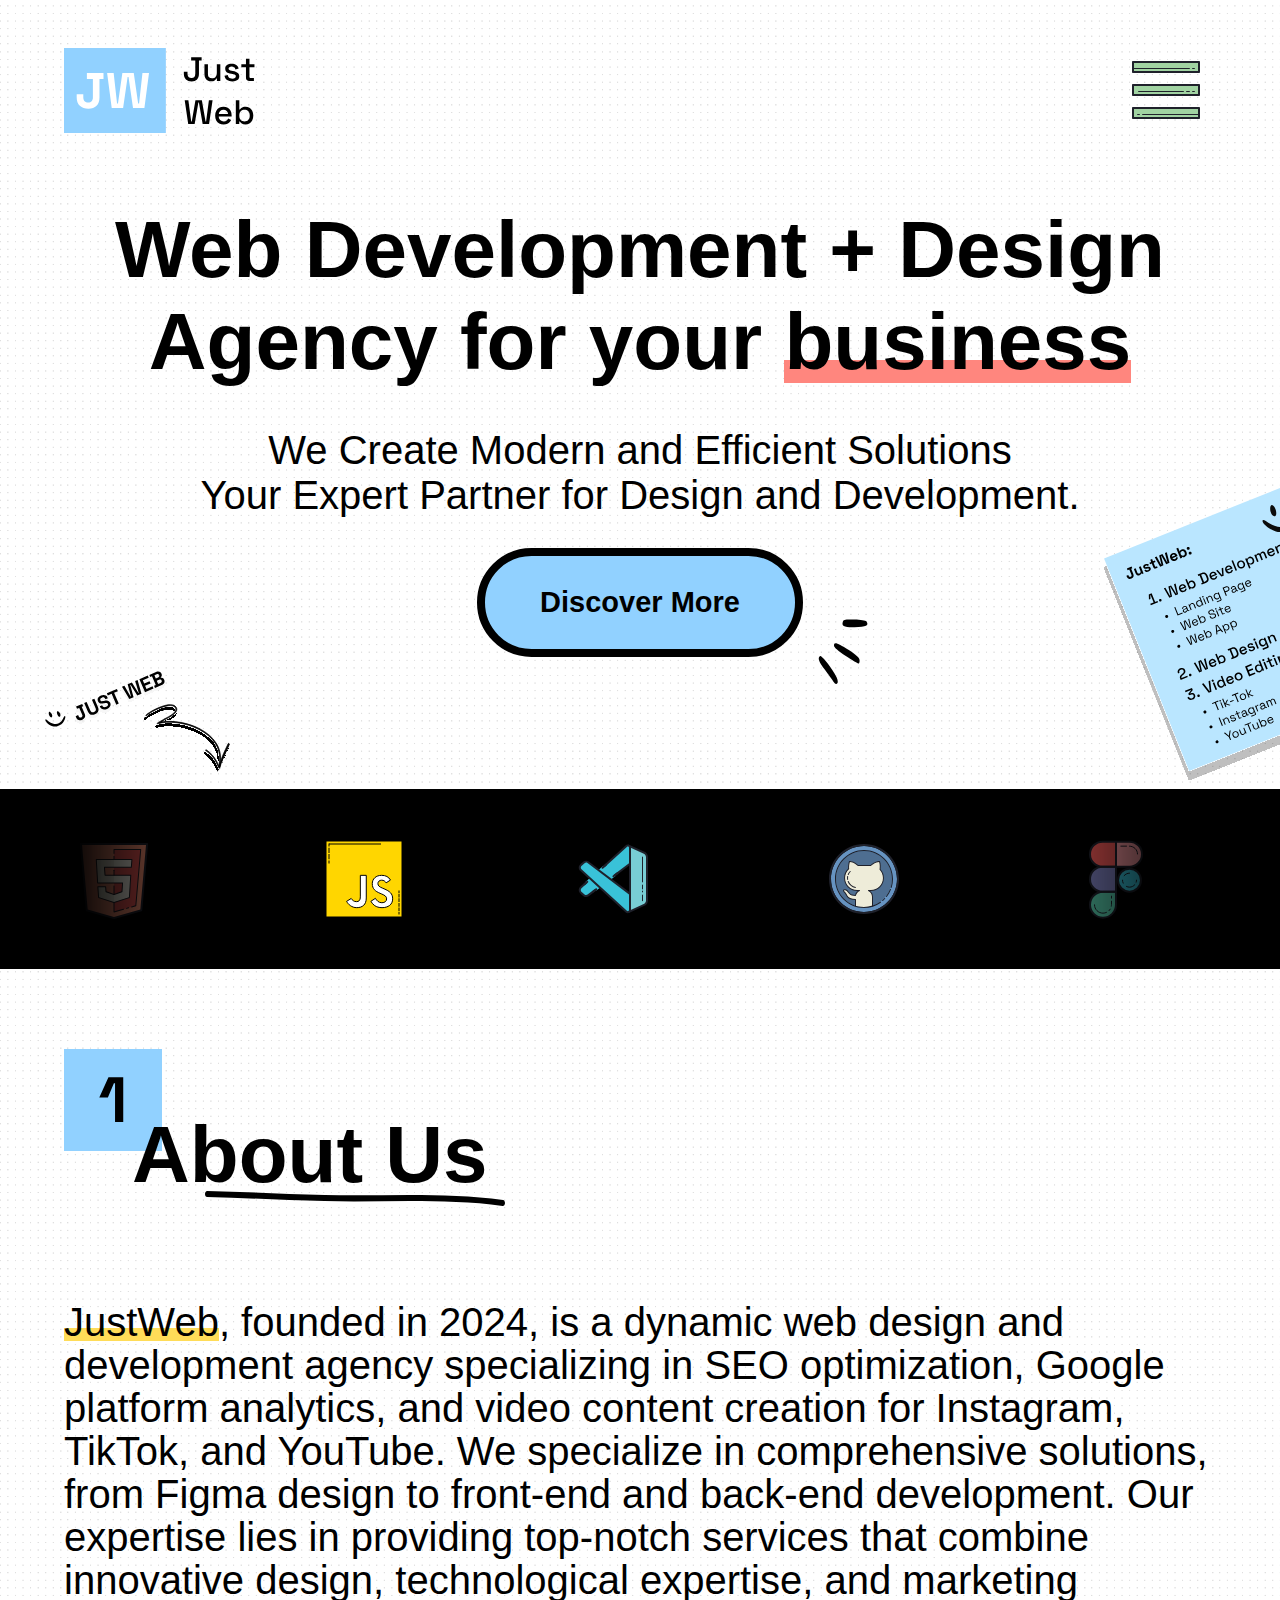
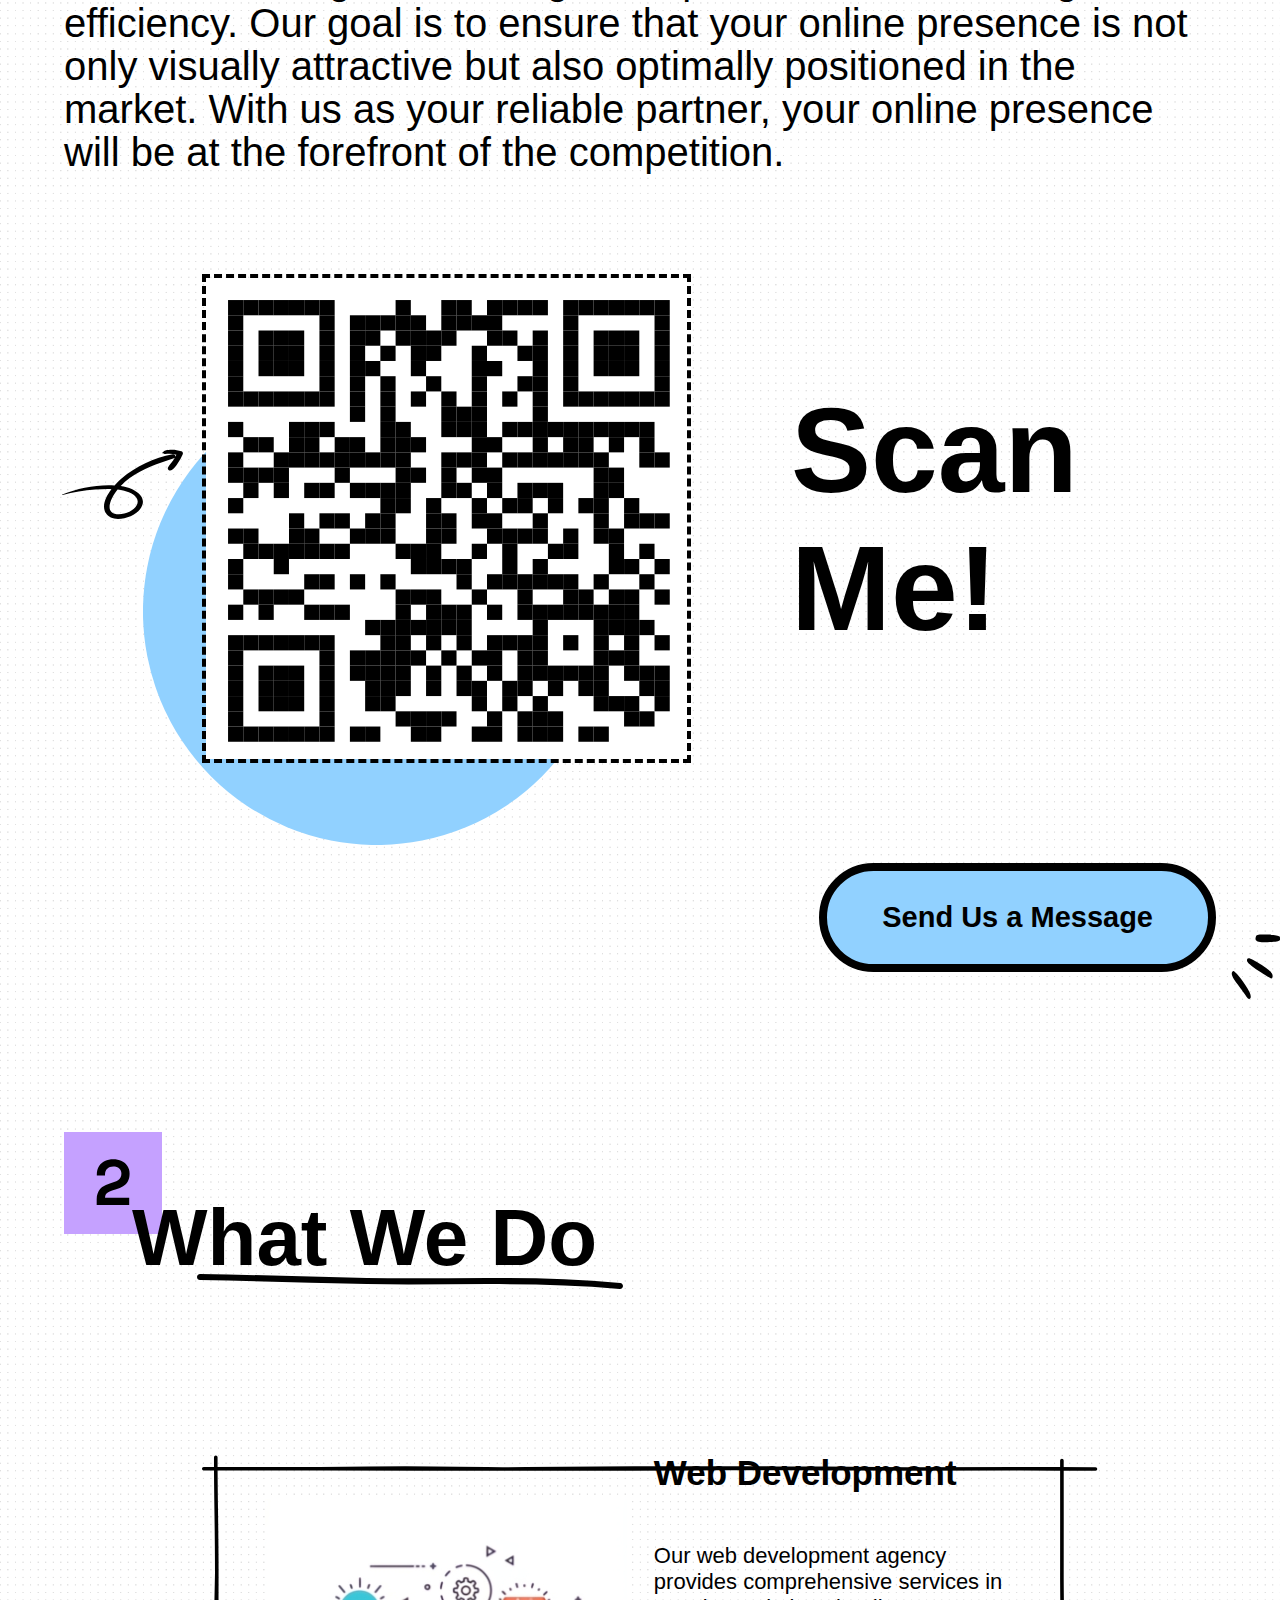
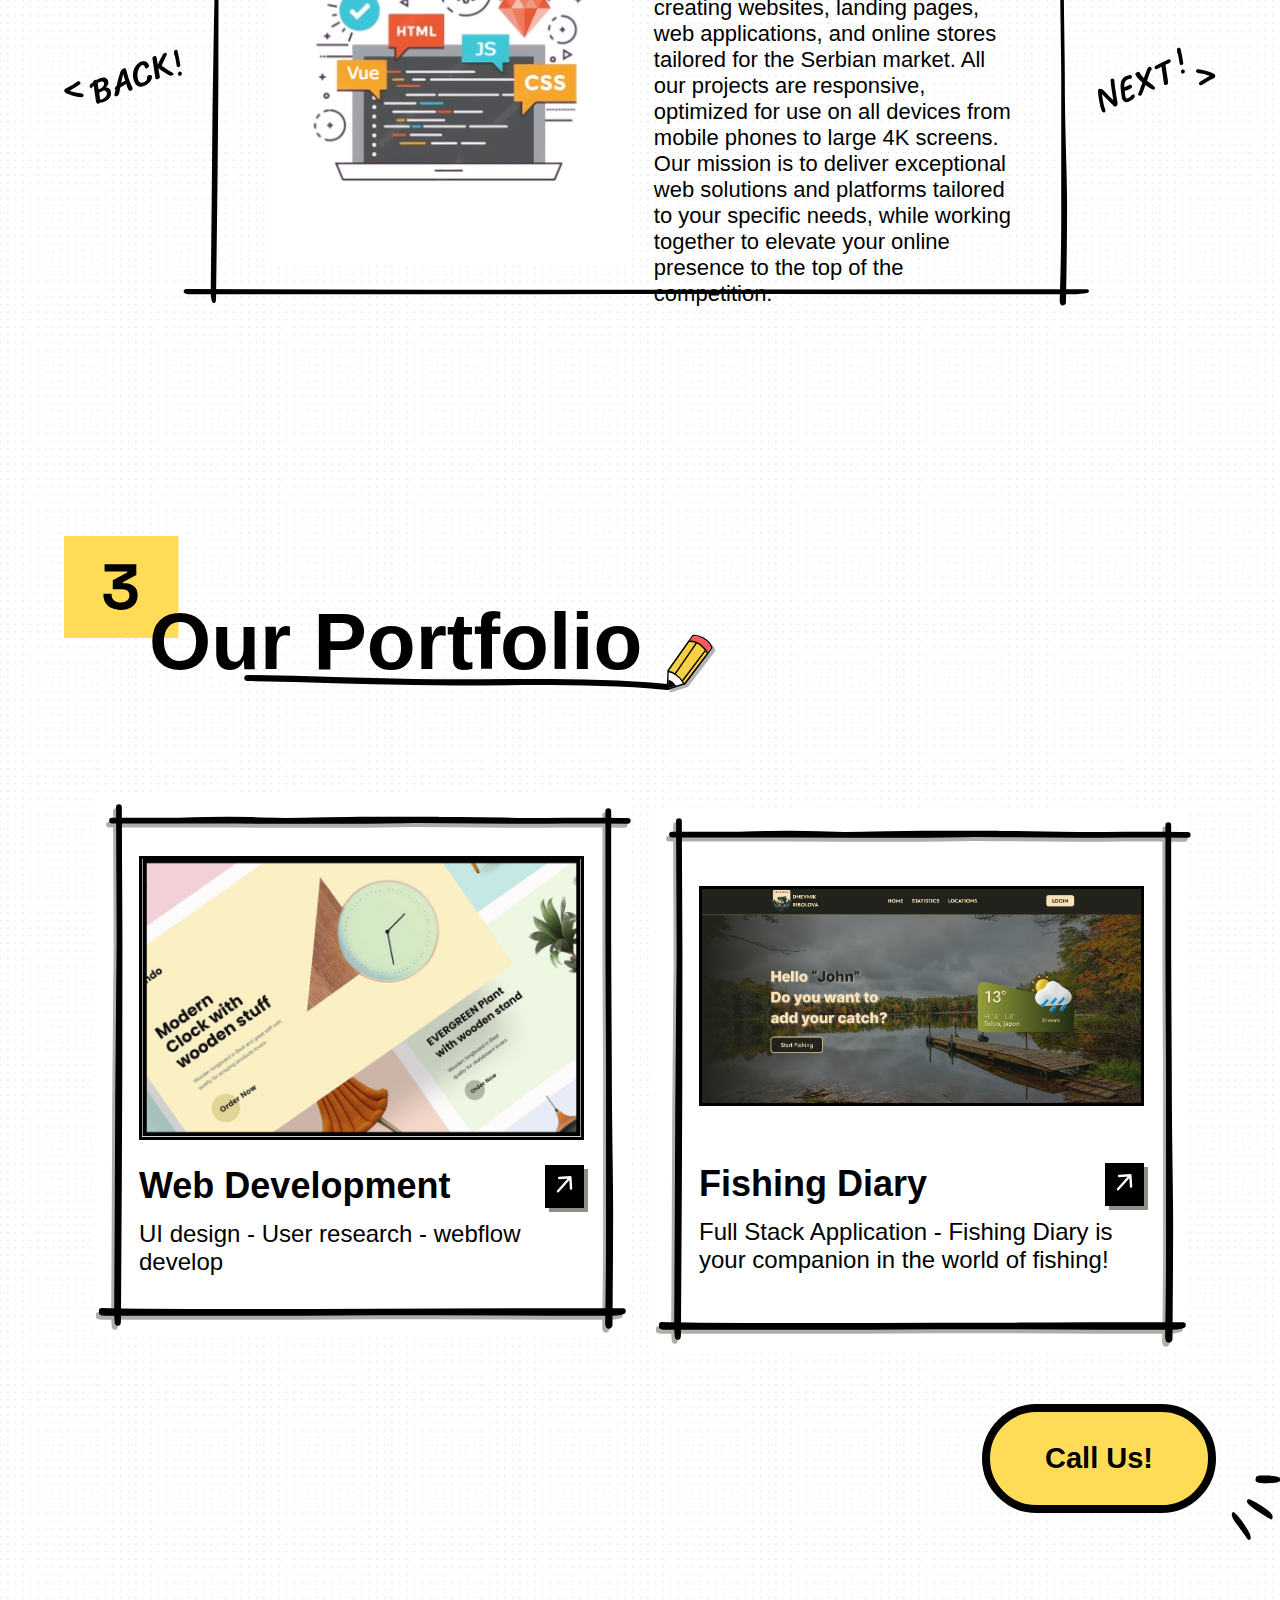
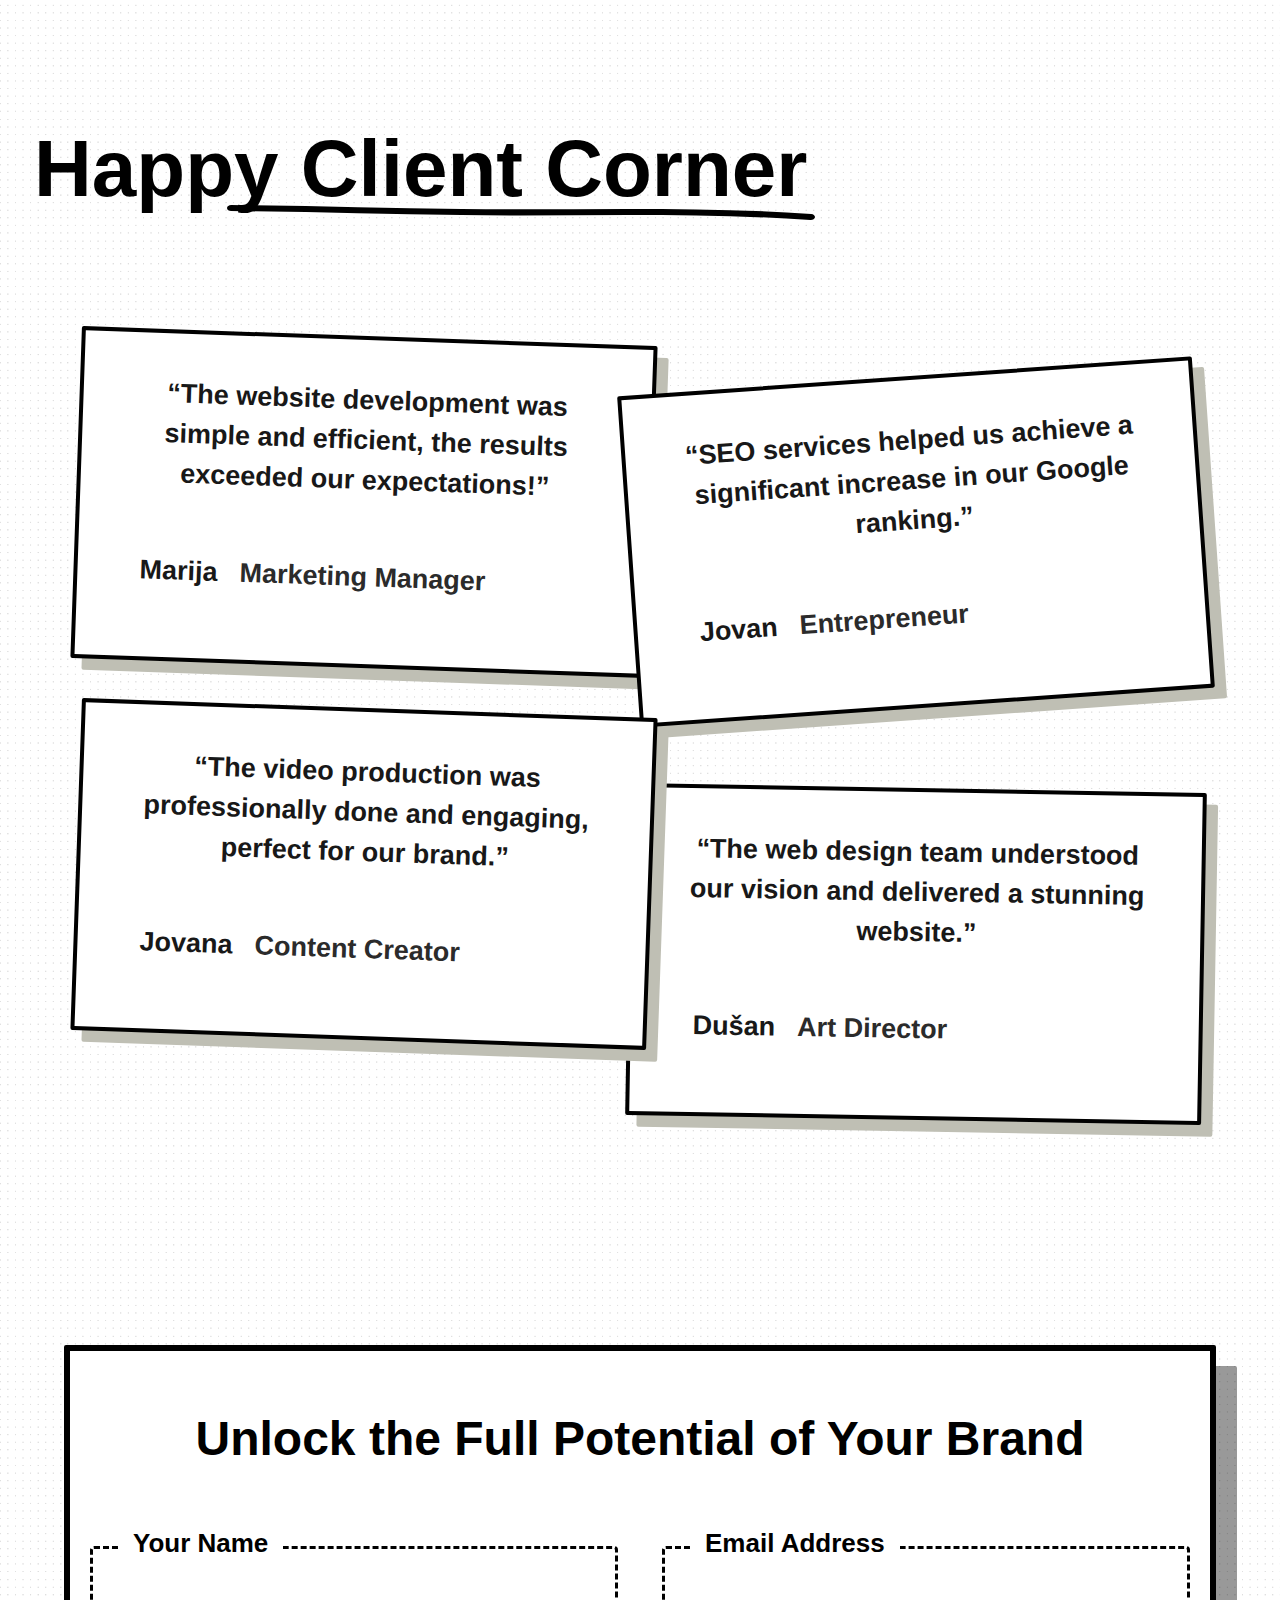
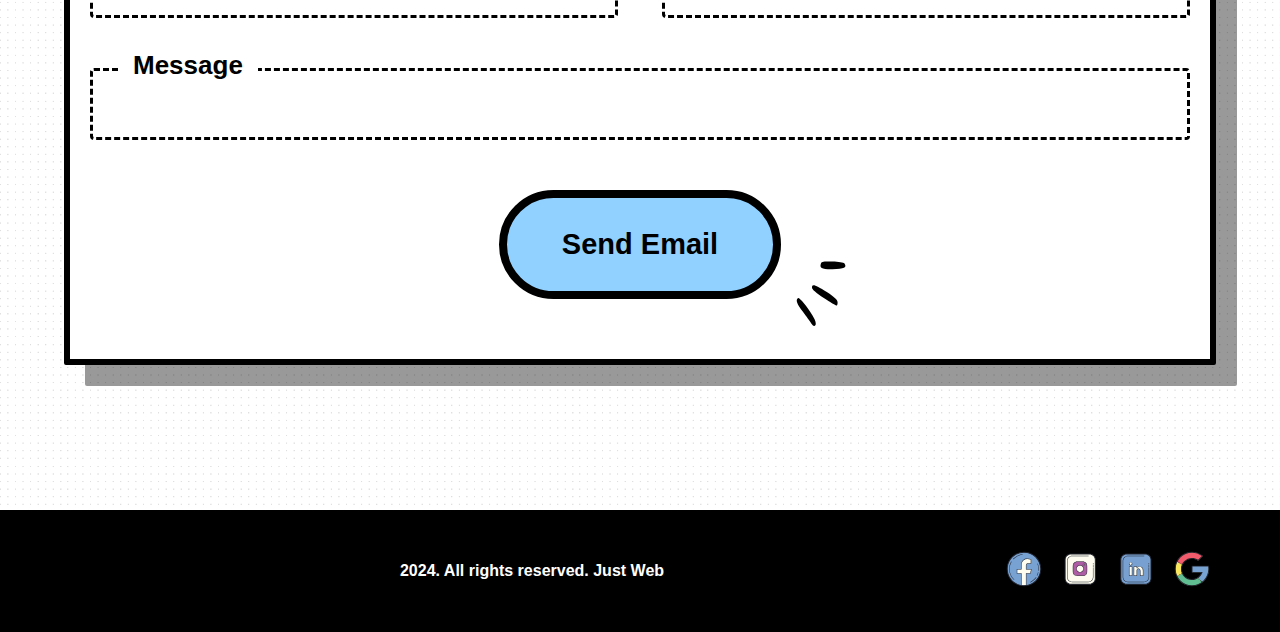
==== commit 3bb57edb: "Seo Check" ====
--- a/home-en.html
+++ b/home-en.html
@@ -9,7 +9,7 @@
         <meta name="robots" content="index, follow">
         <link rel="stylesheet" href="./assets/style/style.css">
         <link rel="shortcut icon" href="./assets/img/fav.ico" type="image/x-icon">
-        <title>Just Web</title>
+        <title>Just Web EN</title>
         <!-- <meta name="googlebot" content="index, follow">
         <meta name="robots" content="max-snippet:-1, max-image-preview:large, max-video-preview:-1">
         <meta name="google" content="nositelinkssearchbox">
@@ -36,8 +36,8 @@
 </div>
     <!-- Header Section -->
     <header>
-        <a class="logo-icon">
-            <img src="./assets/img/logo.svg" alt="Just Web Logo">
+        <a class="logo-icon" href="./home-en.html">
+            <img src="./assets/img/logo.svg" loading="lazy" alt="Just Web Logo">
         </a>
         <ul class="header-nav">
             <li class="nav-link"><a class="link" href="#about-us">About Us</a></li>
@@ -47,13 +47,13 @@
             <li class="nav-link"><a class="link" href="#contact-us">Contact</a></li>
         </ul>
     
-        <img onclick="toggleBurgerMenuHandler()" class="burger-menu-open" src="./assets/img/burger-menu.svg" alt="Burger Menu">
+        <img onclick="toggleBurgerMenuHandler()" loading="lazy" class="burger-menu-open" src="./assets/img/burger-menu.svg" alt="Burger Menu">
     
         <ul class="burger-menu">
             <li class="nav-mobile-title">
                 <span class="title">
-                    <img class="burger-menu-logo" src="./assets/img/logo.svg" alt="Burger Menu Close">
-                    <img onclick="toggleBurgerMenuHandler()" class="burger-menu-close" src="./assets/img/burger-menu-close.png" alt="Burger Menu Close">
+                    <img class="burger-menu-logo" loading="lazy" src="./assets/img/logo.svg" alt="Burger Menu Close">
+                    <img onclick="toggleBurgerMenuHandler()" loading="lazy" class="burger-menu-close" src="./assets/img/burger-menu-close.png" alt="Burger Menu Close">
                 </span>
             </li>
             <li class="nav-link"><a class="link" href="#about-us">About Us</a></li>
@@ -66,16 +66,16 @@
                 <!-- English or Serbian -->
                 <section class="choose-language-burger">
                     <h3>Change Language</h3>
-                    <a href="./index.html"><img src="./assets/img/Seriba.png" alt="Serbian Flag"></a>
+                    <a href="./index.html"><img src="./assets/img/Seriba.png" loading="lazy" alt="Serbian Flag"></a>
                 </section>
             </li>
     
             <li class="nav-mobile-icons">
                 <span class="icons-holder">
-                    <a href="#"><img src="./assets/img/social-icons/facebook.svg" alt="Facebook Icon"></a>
-                    <a href="#"><img src="./assets/img/social-icons/instagram.svg" alt="Instagram Icon"></a>
-                    <a href="#"><img src="./assets/img/social-icons/linked-in.svg" alt="Linkedin Icon"></a>
-                    <a href="#"><img src="./assets/img/social-icons/google.svg" alt="Google Icon"></a>
+                    <a href="#"><img src="./assets/img/social-icons/facebook.svg" loading="lazy" alt="Facebook Icon"></a>
+                    <a href="#"><img src="./assets/img/social-icons/instagram.svg"  loading="lazy"alt="Instagram Icon"></a>
+                    <a href="#"><img src="./assets/img/social-icons/linked-in.svg" loading="lazy" alt="Linkedin Icon"></a>
+                    <a href="#"><img src="./assets/img/social-icons/google.svg" loading="lazy" alt="Google Icon"></a>
                 </span>
             </li>
         </ul>
@@ -90,11 +90,11 @@
                 Your Expert Partner for Design and Development.</h2>            
             <span class="btn-element">
                 <a class="btn" href="tel:+381649666798">Discover More</a>
-                <img class="icon" src="./assets/img/btn-icon.svg" alt="Btn Icon">
-            </span>
-        </div>
-        <img class="background-elem-1" src="./assets/img/just-web-background-elem.svg" alt="Background Element">
-        <img class="background-elem-2" src="./assets/img/sticky-note-background-elem.svg" alt="Background Element">
+                <img class="icon" loading="lazy" src="./assets/img/btn-icon.svg" alt="Btn Icon">
+            </span>
+        </div>
+        <img class="background-elem-1" loading="lazy" src="./assets/img/just-web-background-elem.svg" alt="Background Element">
+        <img class="background-elem-2" loading="lazy" src="./assets/img/sticky-note-background-elem.svg" alt="Background Element">
     </section>
 
     <!-- Subhero Section -->
@@ -124,7 +124,7 @@
     <section id="about-us" class="about-section">
         <div class="about-holder container">
             <article class="about-header">
-                <img class="number-icon" src="./assets/img/about/about-num.svg" alt="About Number">
+                <img class="number-icon" loading="lazy" src="./assets/img/about/about-num.svg" alt="About Number">
                 <h2>About Us</h2>
             </article>
             <article class="about-content">
@@ -137,7 +137,7 @@
                     </svg>                        
                 </span>                
                 <span class="about-qr">
-                    <img class="qr-code" src="./assets/img/about/about-qr-code.svg" alt="About QR Code">
+                    <img class="qr-code" loading="lazy" src="./assets/img/about/about-qr-code.svg" alt="About QR Code">
                     <h3>Scan <br> Me!</h3>
                     <svg class="qr-arrow" width="121" height="70" viewBox="0 0 121 70" fill="none" xmlns="http://www.w3.org/2000/svg">
                         <path fill-rule="evenodd" clip-rule="evenodd" d="M52.0404 45.6168C48.4193 51.4782 43.049 63.662 54.5775 65.1486C61.9134 66.0937 71.8003 62.3335 74.8164 56.1171C78.596 48.3259 69.5387 43.4376 62.16 41.6922C60.0361 41.189 57.8466 40.8343 55.6201 40.5849C54.3196 42.2074 53.1127 43.8815 52.0404 45.6168ZM0.325617 45.487C16.234 39.1249 35.0131 35.3451 52.5383 36.4222C54.9928 33.6654 57.5553 31.2021 59.8423 29.2223C73.1299 17.7221 92.2898 8.4719 110.641 5.17692C112.646 4.81741 113.786 6.62215 113.243 7.98408C113.647 7.25413 114.04 6.52016 114.424 5.78217C112.162 5.09981 109.831 4.74586 107.302 4.71427C105.757 4.69541 104.091 5.05298 102.581 4.93373C101.681 4.86291 101.567 4.32636 100.568 4.36316C100.25 4.37494 100.006 4.04314 100.316 3.84227C101.167 3.29285 101.298 2.54646 102.174 2.02623C103.555 1.20621 106.416 0.902767 107.984 0.776451C111.888 0.461836 115.709 1.05268 119.281 2.21085C120.772 2.695 121.239 4.07683 120.746 5.32261C119.536 8.37677 117.824 11.3055 115.919 14.1093C114.267 16.5382 112.571 19.381 109.857 21.0591C107.729 22.3758 105.073 20.7039 105.989 18.6227C107.106 16.0829 109.48 13.9272 111.081 11.5592C111.767 10.544 112.381 9.50804 112.97 8.46361C112.723 8.77031 112.364 9.02886 111.874 9.19476C96.0359 14.554 80.8335 19.292 67.6706 29.1147C64.4366 31.5263 61.4201 34.175 58.7194 37.0308C59.0975 37.0808 59.4822 37.1171 59.8608 37.1716C72.3023 38.9857 87.332 47.8893 78.0468 60.1288C71.4578 68.8169 50.0345 75.108 43.6675 63.8413C39.5993 56.6428 43.636 47.7126 49.4505 40.1503C44.0133 39.972 38.487 40.2593 33.2149 40.583C22.2246 41.2564 11.2199 43.2698 0.58973 46.0262C0.168142 46.1352 -0.102421 45.6578 0.325617 45.487Z" fill="black"/>
@@ -148,7 +148,7 @@
                 </span>
                 <span class="about-btn">
                     <a class="btn" href="tel:+381649666798">Send Us a Message</a>
-                    <img class="icon" src="./assets/img/btn-icon.svg" alt="Btn Icon">
+                    <img class="icon" loading="lazy" src="./assets/img/btn-icon.svg" alt="Btn Icon">
                 </span>
             </article>
         </div>
@@ -158,14 +158,14 @@
     <section id="what-we-do" class="what-we-do-section">
         <div class="what-we-do-holder container">
             <article class="what-we-do-header">
-                <img class="number-icon" src="./assets/img/what-we-do/what-we-do-num.svg" alt="What We Do Number">
+                <img class="number-icon" loading="lazy" src="./assets/img/what-we-do/what-we-do-num.svg" alt="What We Do Number">
                 <h2>What We Do</h2>
             </article>
             <article class="what-we-do-content">
-                <span onclick="backArrowHandler()" class="back-arrow"><img src="./assets/img/what-we-do/back-control-icon.svg" alt="Back Control Arrow"></span>
+                <span onclick="backArrowHandler()" class="back-arrow"><img src="./assets/img/what-we-do/back-control-icon.svg" loading="lazy" alt="Back Control Arrow"></span>
                 <div class="content-to-change">
                     <span class="content-img content-img-1">
-                        <img src="./assets/img/what-we-do/wwd-web-development.svg" alt="Web Development">
+                        <img src="./assets/img/what-we-do/wwd-web-development.svg" loading="lazy" alt="Web Development">
                     </span>
                     <span class="content-text content-text-1">
                         <h3>Web Development</h3>
@@ -173,7 +173,7 @@
                     </span>
                     
                     <span class="content-img content-img-2">
-                        <img src="./assets/img/what-we-do/wwd-web-design.svg" alt="Web Design">
+                        <img src="./assets/img/what-we-do/wwd-web-design.svg" loading="lazy" alt="Web Design">
                     </span>
                     <span class="content-text content-text-2">
                         <h3>Web Design</h3>
@@ -181,21 +181,21 @@
                     </span>
                     
                     <span class="content-img content-img-3">
-                        <img src="./assets/img/what-we-do/wwd-seo.svg" alt="Web CEO">
+                        <img src="./assets/img/what-we-do/wwd-seo.svg" loading="lazy" alt="Web CEO">
                     </span>
                     <span class="content-text content-text-3">
                         <h3>SEO</h3>
                         <p>Our team consists of digital marketing experts with five years of experience, specializing in content strategy, local SEO, and backlink building. Using tools like SEMrush, Ahrefs, Google Search Console, and Google Analytics, we create targeted SEO campaigns with measurable results. Focused on Google Ads, we ensure optimal visibility and return on investment for our clients, inspired by creativity and a passion for innovation.</p>
                     </span>
                     <span class="content-img content-img-4">
-                        <img src="./assets/img/what-we-do/wwd-video-editing.svg" alt="Video Edit">
+                        <img src="./assets/img/what-we-do/wwd-video-editing.svg" loading="lazy" alt="Video Edit">
                     </span>
                     <span class="content-text content-text-4">
                         <h3>Video Editing</h3>
                         <p>Our team of video editing experts brings creativity and technical skill to every project. We specialize in professional video editing, animation, and post-production, using the latest software and technologies. We provide high-quality video content that captures attention and leaves an impression, aligned with your brand and goals. Our mission is to create unforgettable visual stories that connect with your audience.</p>
                     </span>
                 </div>
-                <span onclick="nextArrowHandler()" class="next-arrow"><img src="./assets/img/what-we-do/next-control-icon.svg" alt="Next Control Arrow"></span>
+                <span onclick="nextArrowHandler()" class="next-arrow"><img src="./assets/img/what-we-do/next-control-icon.svg" loading="lazy" alt="Next Control Arrow"></span>
                 <svg onclick="popTheBall(this)" id="game-ball" class="purple-ball-icon" width="95" height="94" viewBox="0 0 95 94" fill="none" xmlns="http://www.w3.org/2000/svg">
                     <rect x="1.5" y="1.5" width="92" height="91" rx="45.5" fill="#C5A1FF"/>
                     <rect x="1.5" y="1.5" width="92" height="91" rx="45.5" stroke="black" stroke-width="3"/>
@@ -209,22 +209,22 @@
     <section id="our-portfolio" class="portfolio-section">
         <div class="portfolio-holder container">
             <article class="portfolio-header">
-                <img class="number-icon" src="./assets/img/portfolio/portfolio-num.svg" alt="Portfolio Number">
+                <img class="number-icon" src="./assets/img/portfolio/portfolio-num.svg" loading="lazy" alt="Portfolio Number">
                 <h2>Our Portfolio</h2>
             </article>
             <article class="portfolio-card-holder">
                 <div class="single-portfolio-card">
                     <span class="card-img">
-                        <img src="./assets/img/portfolio/portfolio-imf.png" alt="Portfolio Img">
+                        <img src="./assets/img/portfolio/portfolio-imf.png" loading="lazy" alt="Portfolio Img">
                     </span>
                     <span class="card-content">
                         <span class="content-header">
                             <h4>Web Development</h4>
-                            <a class="go-to-arrow" href="#">
+                            <span class="go-to-arrow">
                                 <svg width="25" height="25" viewBox="0 0 25 25" fill="none" xmlns="http://www.w3.org/2000/svg">
                                     <path d="M18.3751 5.31045L19.0486 16.6049M18.3751 5.31045L7.08066 5.98398M18.3751 5.31045L5.98405 19.2731" stroke="#FDFDFD" stroke-width="2.40017" stroke-linecap="round" stroke-linejoin="round"/>
                                 </svg>    
-                            </a>
+                            </span>
                         </span>
                         <p class="card-content">
                             UI design - User research -
@@ -235,16 +235,16 @@
 
                 <div class="single-portfolio-card">
                     <span class="card-img">
-                        <img src="./assets/img/portfolio/Dnevnik Ribolova.png" alt="Dnevnik Ribolova">
+                        <img src="./assets/img/portfolio/Dnevnik Ribolova.png" loading="lazy" alt="Dnevnik Ribolova">
                     </span>
                     <span class="card-content">
                         <span class="content-header">
                             <h4>Fishing Diary</h4>
-                            <a class="go-to-arrow" href="#">
+                            <span class="go-to-arrow">
                                 <svg width="25" height="25" viewBox="0 0 25 25" fill="none" xmlns="http://www.w3.org/2000/svg">
                                     <path d="M18.3751 5.31045L19.0486 16.6049M18.3751 5.31045L7.08066 5.98398M18.3751 5.31045L5.98405 19.2731" stroke="#FDFDFD" stroke-width="2.40017" stroke-linecap="round" stroke-linejoin="round"/>
                                 </svg>    
-                            </a>
+                            </span>
                         </span>
                         <p class="card-content">
                             Full Stack Application - Fishing Diary is your companion in the world of fishing!
@@ -256,7 +256,7 @@
             <article class="portfolio-btn-holder">
                 <span class="portfolio-btn">
                     <a class="btn" href="tel:+381649666798">Call Us!</a>
-                    <img class="icon" src="./assets/img/btn-icon.svg" alt="Btn Icon">
+                    <img class="icon" src="./assets/img/btn-icon.svg" loading="lazy" alt="Btn Icon">
                 </span>
             </article>
         </div>
@@ -266,43 +266,43 @@
     <section id="client-corner" class="clients-section">
         <div class="clients-holder container">
             <article class="clients-header">
-                <img class="number-icon" src="./assets/img/clients/clients-num.svg" alt="Portfolio Number">
+                <img class="number-icon" src="./assets/img/clients/clients-num.svg" loading="lazy" alt="Portfolio Number">
                 <h2>Happy Client Corner</h2>
             </article>
             <article class="clients-reviews-holder">
                 <div class="review-card">
                     <p class="review-content">“The website development was simple and efficient, the results exceeded our expectations!”</p>
                     <span class="review-header">
-                        <img src="./assets/img/clients/client-1.png" alt="Client Image">
-                        <h4>Marija</h4>
+                        <img src="./assets/img/clients/client-1.png" loading="lazy" alt="Client Image">
+                        <h5>Marija</h5>
                         <p>Marketing Manager</p>
                     </span>
                 </div>
                 <div class="review-card">
                     <p class="review-content">“SEO services helped us achieve a significant increase in our Google ranking.”</p>
                     <span class="review-header">
-                        <img src="./assets/img/clients/client-2.png" alt="Client Image">
-                        <h4>Jovan</h4>
+                        <img src="./assets/img/clients/client-2.png" loading="lazy" alt="Client Image">
+                        <h5>Jovan</h5>
                         <p>Entrepreneur</p>
                     </span>
                 </div>
                 <div class="review-card">
                     <p class="review-content">“The video production was professionally done and engaging, perfect for our brand.”</p>
                     <span class="review-header">
-                        <img src="./assets/img/clients/client-3.png" alt="Client Image">
-                        <h4>Jovana</h4>
+                        <img src="./assets/img/clients/client-3.png" loading="lazy" alt="Client Image">
+                        <h5>Jovana</h5>
                         <p>Content Creator</p>
                     </span>
                 </div>
                 <div class="review-card">
                     <p class="review-content">“The web design team understood our vision and delivered a stunning website.”</p>
                     <span class="review-header">
-                        <img src="./assets/img/clients/client-4.png" alt="Client Image">
-                        <h4>Dušan</h4>
+                        <img src="./assets/img/clients/client-4.png" loading="lazy" alt="Client Image">
+                        <h5>Dušan</h5>
                         <p>Art Director</p>
                     </span>
                 </div>
-                <img onclick="popTheBall(this)" id="game-ball" class="red-ball-icon" src="./assets/img/clients/red-ball-icon.svg" alt="Red Ball Icon">
+                <img onclick="popTheBall(this)" id="game-ball" loading="lazy" class="red-ball-icon" src="./assets/img/clients/red-ball-icon.svg" alt="Red Ball Icon">
             </article>            
         </div>
     </section>
@@ -328,16 +328,16 @@
                 <input type="text" name="message" id="message">
                 </div>     
                 <div class="button-submit">
-                    <img src="./assets/img/loader-48.png" id="loader" alt="Circular Loader">
+                    <img src="./assets/img/loader-48.png" loading="lazy" id="loader" alt="Circular Loader">
                     <input class="btn" type="submit" id="button" value="Send Email" >
-                    <img class="icon" src="./assets/img/btn-icon.svg" alt="Btn Icon">
+                    <img class="icon" src="./assets/img/btn-icon.svg" loading="lazy" alt="Btn Icon">
                 </div>        
             </form>         
-            <img class="contact-us-element" src="./assets/img/contact-us-element.svg" alt="Contact Us">
+            <img class="contact-us-element" src="./assets/img/contact-us-element.svg" loading="lazy" alt="Contact Us">
         </div>
         <dialog class="contact-us-modal">
             <button onclick="closeModal()">
-                <img src="./assets/img/burger-menu-close.png" alt="Close modal">
+                <img src="./assets/img/burger-menu-close.png" loading="lazy" alt="Close modal">
             </button>
         
             <h2 class="code-heading">Congratulations! <br> <span>You found all the balls.</span></h2>
@@ -350,16 +350,16 @@
     <footer>
         <div class="footer-holder container">
             <span class="footer-logo">
-                <img src="./assets/img/footer-logo.svg" alt="Footer Logo">
+                <img src="./assets/img/footer-logo.svg" loading="lazy" alt="Footer Logo">
             </span>
             <span class="footer-content">
                 <p>2024. All rights reserved. Just Web</p>
             </span>
             <span class="footer-social">
-                <a href="#"><img src="./assets/img/social-icons/facebook.svg" alt="Facebook Icon"></a>
-                <a href="#"><img src="./assets/img/social-icons/instagram.svg" alt="Instagram Icon"></a>
-                <a href="#"><img src="./assets/img/social-icons/linked-in.svg" alt="Linkedin Icon"></a>
-                <a href="#"><img src="./assets/img/social-icons/google.svg" alt="Google Icon"></a>
+                <a href="#"><img src="./assets/img/social-icons/facebook.svg" loading="lazy" alt="Facebook Icon"></a>
+                <a href="#"><img src="./assets/img/social-icons/instagram.svg" loading="lazy" alt="Instagram Icon"></a>
+                <a href="#"><img src="./assets/img/social-icons/linked-in.svg" loading="lazy" alt="Linkedin Icon"></a>
+                <a href="#"><img src="./assets/img/social-icons/google.svg" loading="lazy" alt="Google Icon"></a>
             </span>
         </div>
     </footer>
--- a/assets/style/style.css
+++ b/assets/style/style.css
@@ -746,6 +746,7 @@
   }
   .about-section .about-holder .about-content .about-text p {
     font-size: 18px;
+    line-height: 25px;
   }
   .about-section .about-holder .about-content .about-qr {
     margin: 35px 0px 50px;
@@ -1076,13 +1077,13 @@
   font-weight: 600;
   line-height: normal;
 }
-.portfolio-section .portfolio-holder .portfolio-card-holder .single-portfolio-card .card-content .content-header a {
+.portfolio-section .portfolio-holder .portfolio-card-holder .single-portfolio-card .card-content .content-header .go-to-arrow {
   padding: 7px;
   background: #000;
   box-shadow: 4px 4px 0px 0px #8E8F87;
   transition: 0.3s ease;
 }
-.portfolio-section .portfolio-holder .portfolio-card-holder .single-portfolio-card .card-content .content-header a:hover {
+.portfolio-section .portfolio-holder .portfolio-card-holder .single-portfolio-card .card-content .content-header .go-to-arrow:hover {
   cursor: pointer;
   box-shadow: 4px 4px 0px 2px rgba(142, 143, 135, 0.7215686275);
 }
@@ -1365,7 +1366,7 @@
   max-width: 100px;
   max-height: 100px;
 }
-.clients-section .clients-holder .clients-reviews-holder .review-card .review-header h4 {
+.clients-section .clients-holder .clients-reviews-holder .review-card .review-header h5 {
   color: var(--Dark-Gray, #181818);
   font-family: "Space Grotesk", sans-serif;
   font-size: 27px;
@@ -1472,7 +1473,7 @@
   .clients-section .clients-holder .clients-reviews-holder .review-card .review-header img {
     max-height: 55px;
   }
-  .clients-section .clients-holder .clients-reviews-holder .review-card .review-header h4 {
+  .clients-section .clients-holder .clients-reviews-holder .review-card .review-header h5 {
     width: 100%;
     line-height: unset;
     font-size: 18px;
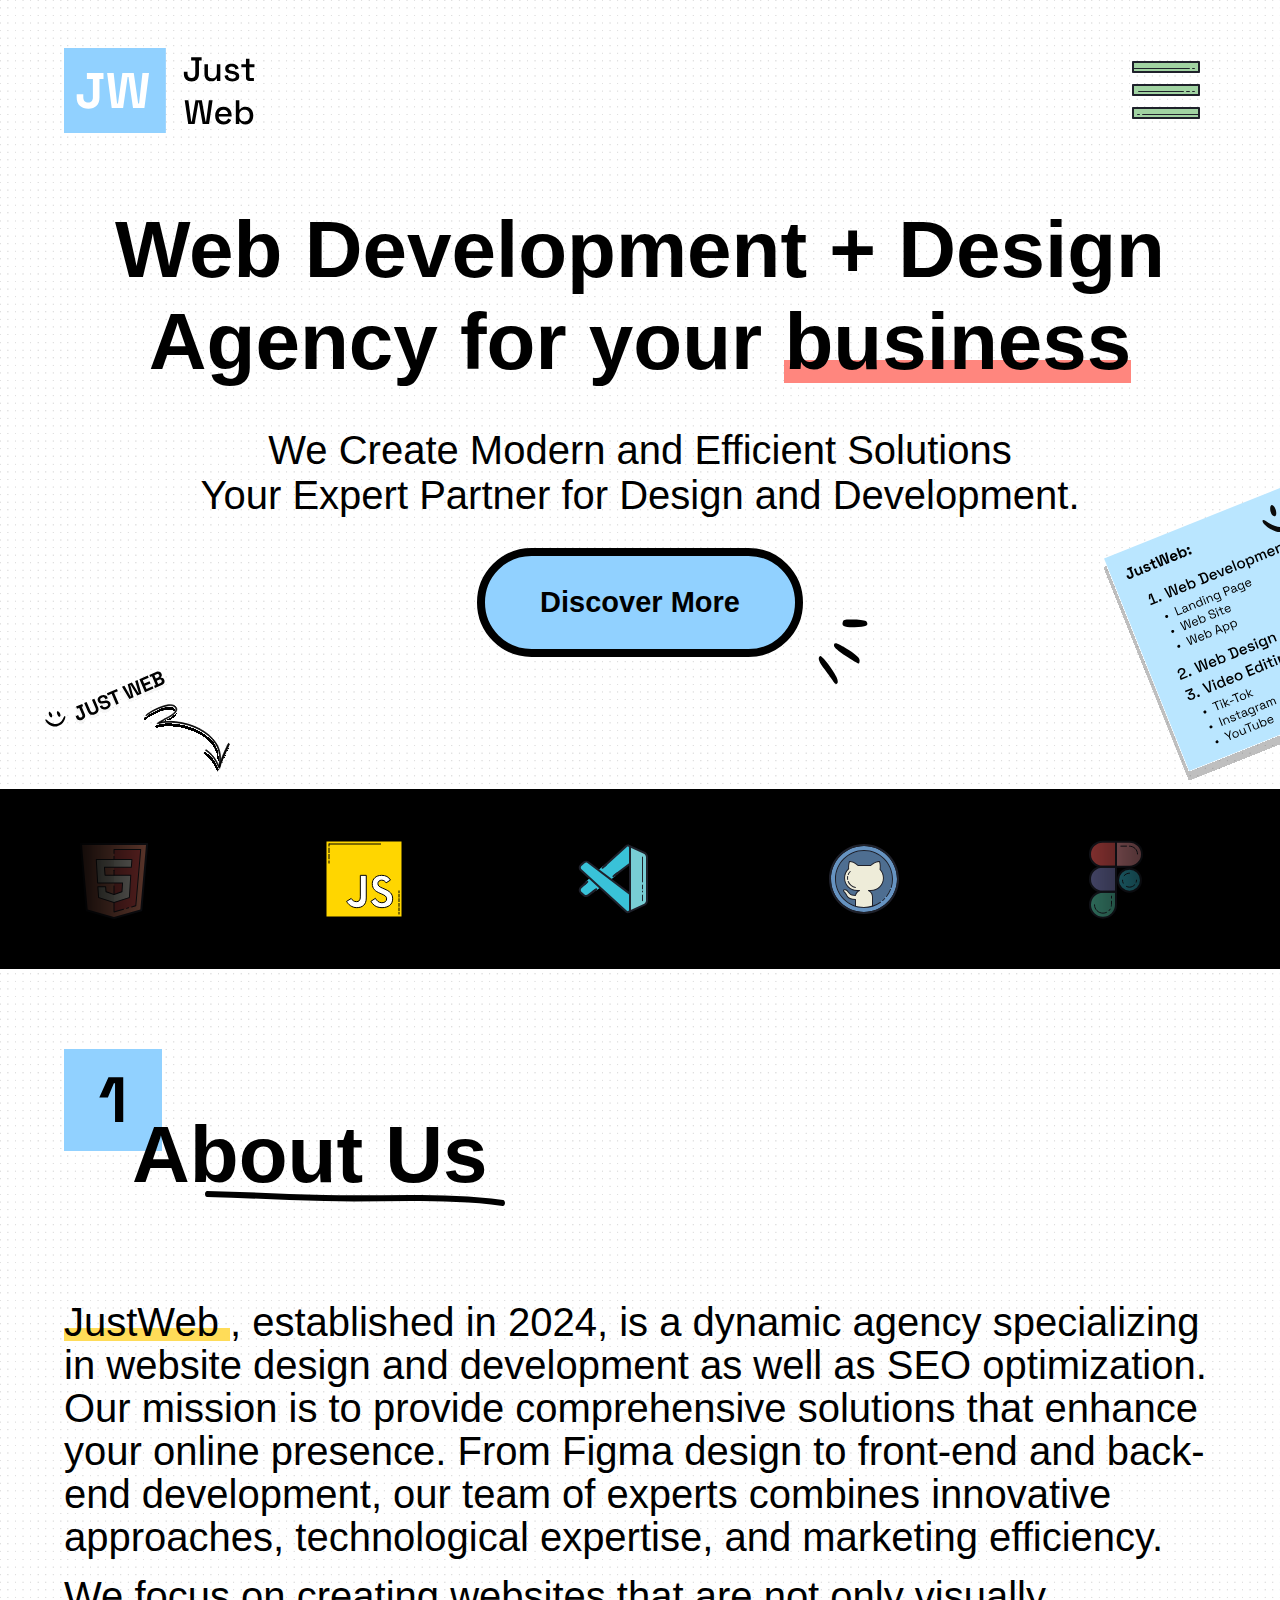
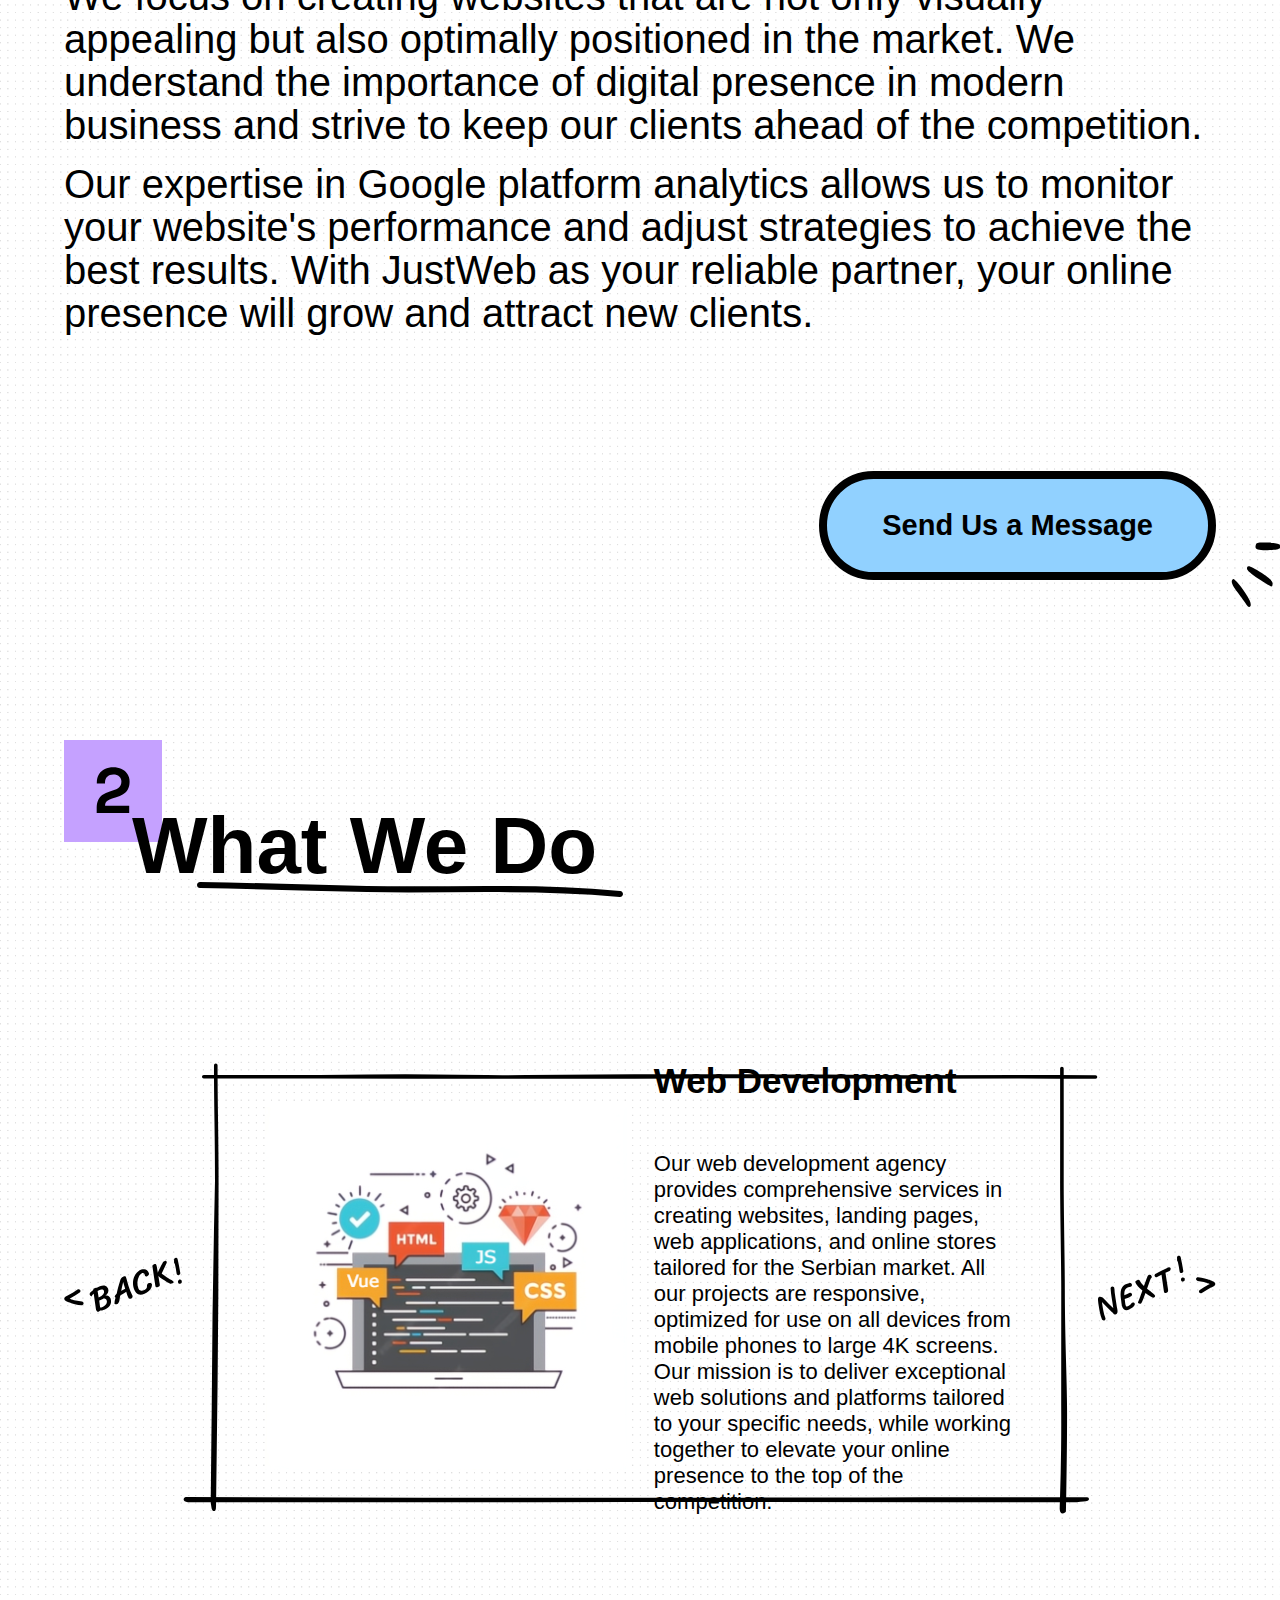
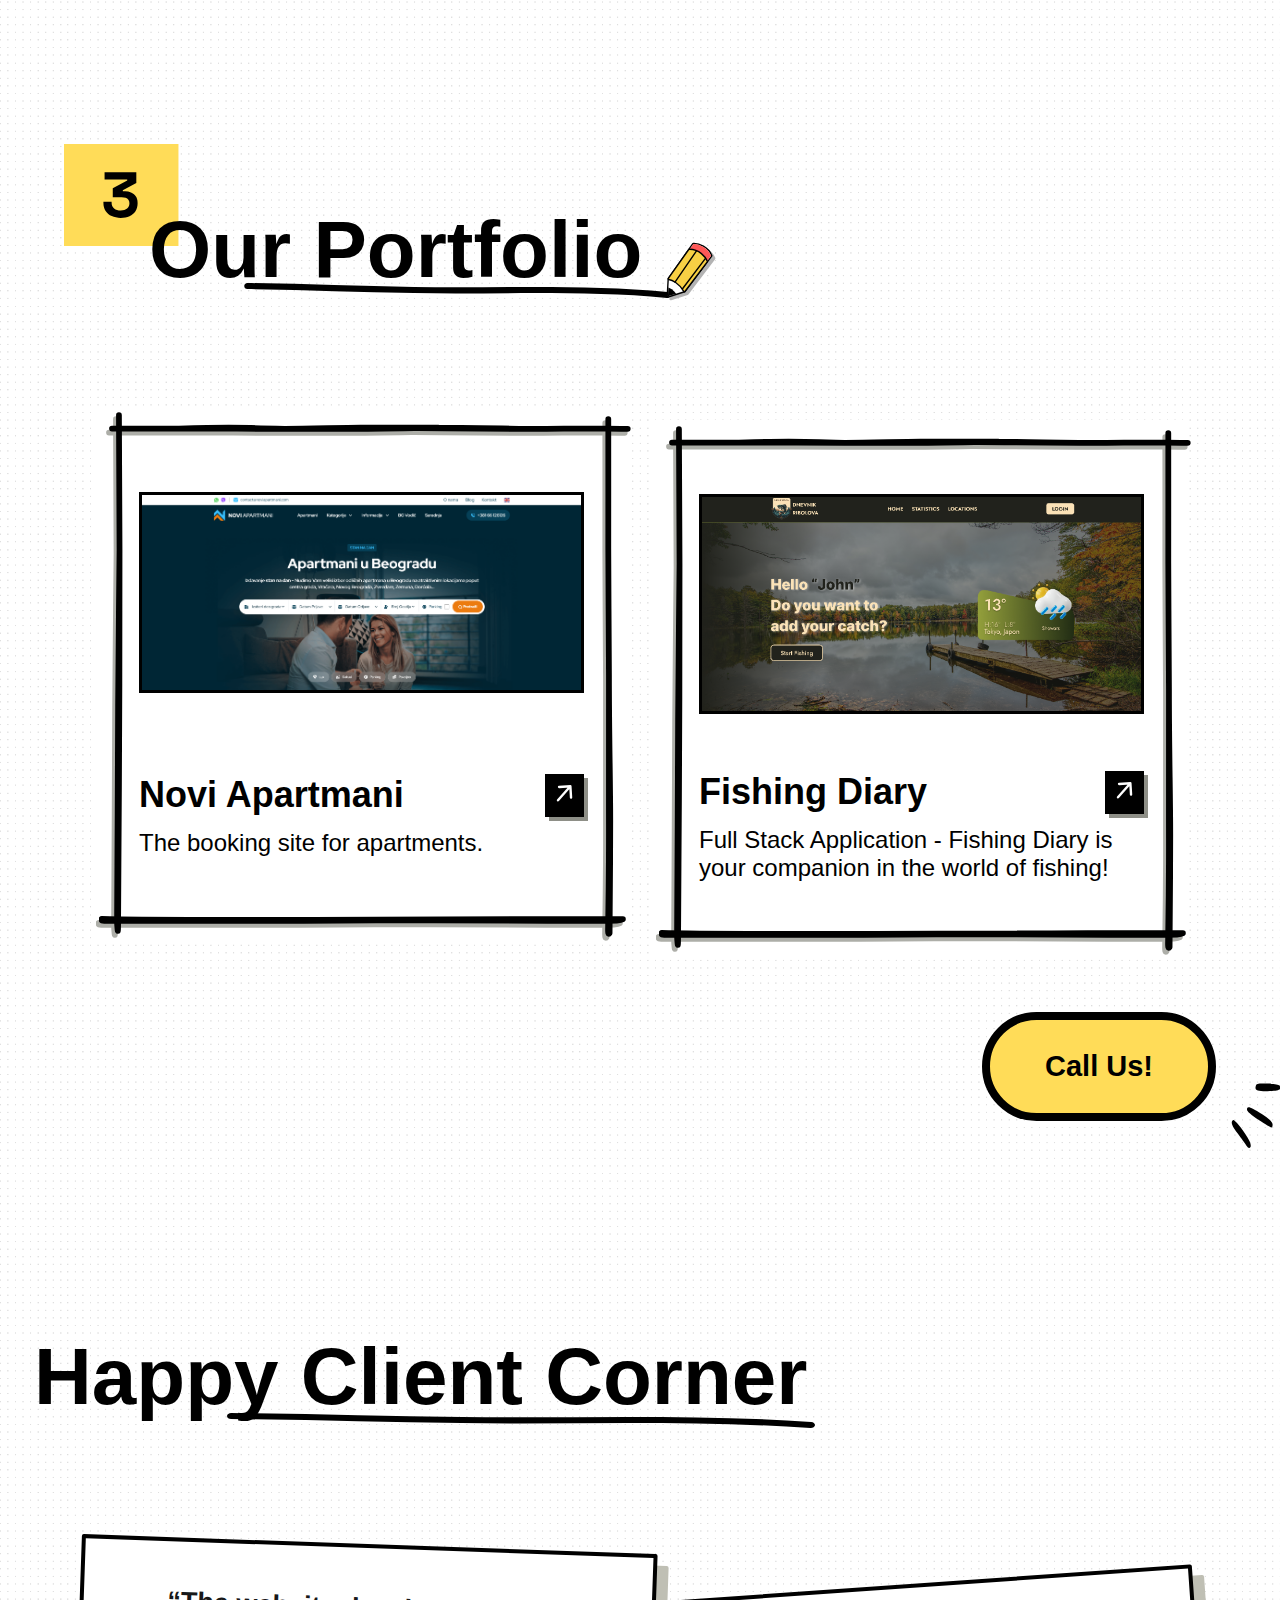
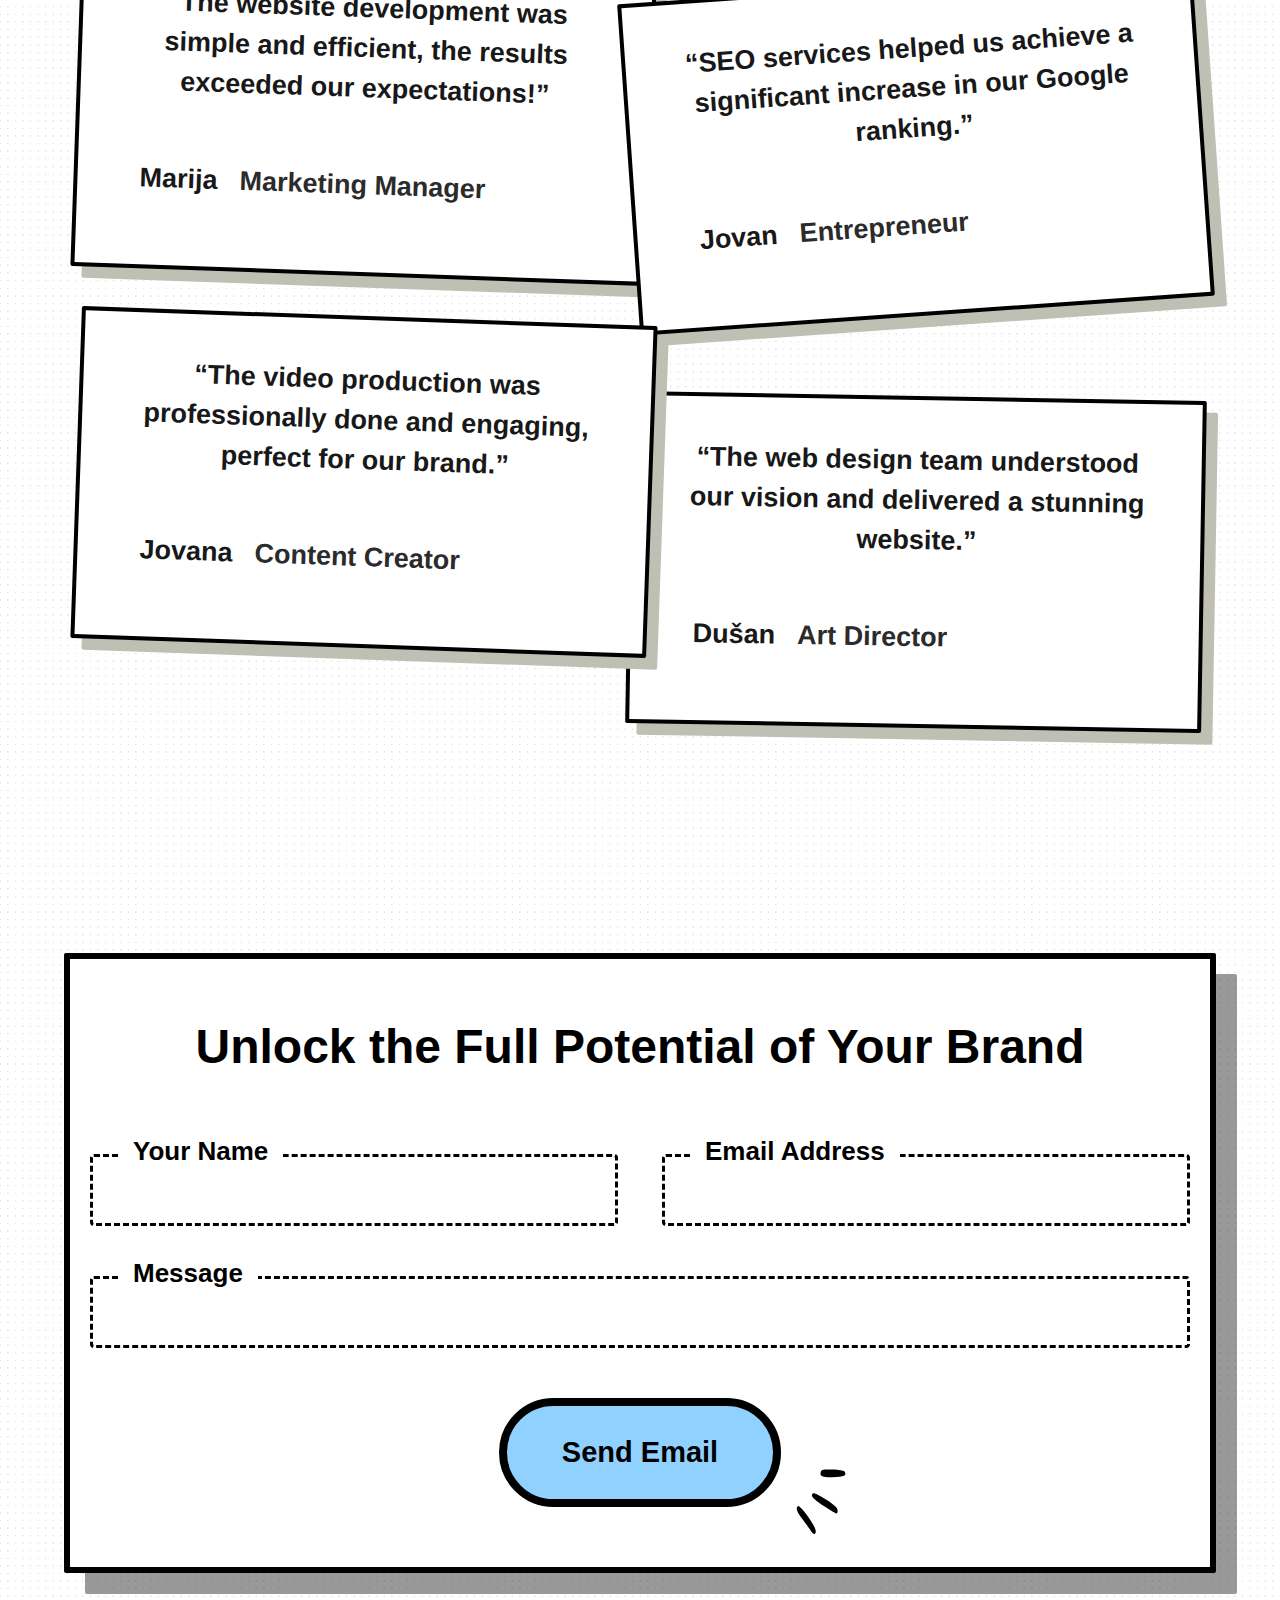
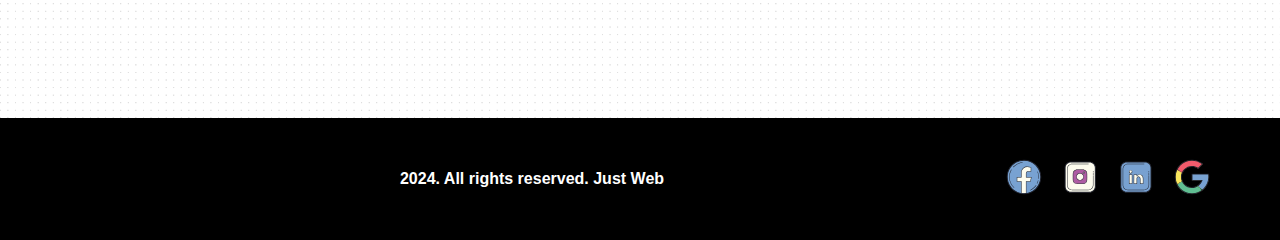
==== commit 0504a4e5: "Novi apartmani added" ====
--- a/home-en.html
+++ b/home-en.html
@@ -129,7 +129,9 @@
             </article>
             <article class="about-content">
                 <span class="about-text">
-                    <p><span>JustWeb</span>, founded in 2024, is a dynamic web design and development agency specializing in SEO optimization, Google platform analytics, and video content creation for Instagram, TikTok, and YouTube. We specialize in comprehensive solutions, from Figma design to front-end and back-end development. Our expertise lies in providing top-notch services that combine innovative design, technological expertise, and marketing efficiency. Our goal is to ensure that your online presence is not only visually attractive but also optimally positioned in the market. With us as your reliable partner, your online presence will be at the forefront of the competition.</p>
+                    <p><span>JustWeb </span>, established in 2024, is a dynamic agency specializing in website design and development as well as SEO optimization. Our mission is to provide comprehensive solutions that enhance your online presence. From Figma design to front-end and back-end development, our team of experts combines innovative approaches, technological expertise, and marketing efficiency.</p>
+                    <p>We focus on creating websites that are not only visually appealing but also optimally positioned in the market. We understand the importance of digital presence in modern business and strive to keep our clients ahead of the competition.</p>
+                    <p>Our expertise in Google platform analytics allows us to monitor your website's performance and adjust strategies to achieve the best results. With JustWeb as your reliable partner, your online presence will grow and attract new clients.</p>
                     <svg onclick="popTheBall(this)" id="game-ball" class="blue-ball-icon" width="98" height="95" viewBox="0 0 98 95" fill="none" xmlns="http://www.w3.org/2000/svg">
                         <rect x="1.5" y="1.5" width="95" height="92" rx="46" fill="#91D1FF"/>
                         <rect x="1.5" y="1.5" width="95" height="92" rx="46" stroke="black" stroke-width="3"/>
@@ -187,13 +189,13 @@
                         <h3>SEO</h3>
                         <p>Our team consists of digital marketing experts with five years of experience, specializing in content strategy, local SEO, and backlink building. Using tools like SEMrush, Ahrefs, Google Search Console, and Google Analytics, we create targeted SEO campaigns with measurable results. Focused on Google Ads, we ensure optimal visibility and return on investment for our clients, inspired by creativity and a passion for innovation.</p>
                     </span>
-                    <span class="content-img content-img-4">
+                    <!-- <span class="content-img content-img-4">
                         <img src="./assets/img/what-we-do/wwd-video-editing.svg" loading="lazy" alt="Video Edit">
                     </span>
                     <span class="content-text content-text-4">
                         <h3>Video Editing</h3>
                         <p>Our team of video editing experts brings creativity and technical skill to every project. We specialize in professional video editing, animation, and post-production, using the latest software and technologies. We provide high-quality video content that captures attention and leaves an impression, aligned with your brand and goals. Our mission is to create unforgettable visual stories that connect with your audience.</p>
-                    </span>
+                    </span> -->
                 </div>
                 <span onclick="nextArrowHandler()" class="next-arrow"><img src="./assets/img/what-we-do/next-control-icon.svg" loading="lazy" alt="Next Control Arrow"></span>
                 <svg onclick="popTheBall(this)" id="game-ball" class="purple-ball-icon" width="95" height="94" viewBox="0 0 95 94" fill="none" xmlns="http://www.w3.org/2000/svg">
@@ -215,21 +217,18 @@
             <article class="portfolio-card-holder">
                 <div class="single-portfolio-card">
                     <span class="card-img">
-                        <img src="./assets/img/portfolio/portfolio-imf.png" loading="lazy" alt="Portfolio Img">
+                        <img src="./assets/img/portfolio/novi-apartmani.png" loading="lazy" alt="Portfolio Img">
                     </span>
                     <span class="card-content">
                         <span class="content-header">
-                            <h4>Web Development</h4>
-                            <span class="go-to-arrow">
+                            <h4>Novi Apartmani</h4>
+                            <a href="https://noviapartmani.com/" class="go-to-arrow" target="_blank">
                                 <svg width="25" height="25" viewBox="0 0 25 25" fill="none" xmlns="http://www.w3.org/2000/svg">
                                     <path d="M18.3751 5.31045L19.0486 16.6049M18.3751 5.31045L7.08066 5.98398M18.3751 5.31045L5.98405 19.2731" stroke="#FDFDFD" stroke-width="2.40017" stroke-linecap="round" stroke-linejoin="round"/>
                                 </svg>    
-                            </span>
+                            </a>
                         </span>
-                        <p class="card-content">
-                            UI design - User research -
-                            webflow develop
-                        </p>
+                        <p class="card-content"> The booking site for apartments.</p> 
                     </span>
                 </div>
 
--- a/assets/style/style.css
+++ b/assets/style/style.css
@@ -555,6 +555,7 @@
   font-style: normal;
   font-weight: 500;
   line-height: 43px;
+  margin-bottom: 16px;
 }
 .about-section .about-holder .about-content .about-text p span {
   position: relative;
@@ -576,7 +577,7 @@
 .about-section .about-holder .about-content .about-qr {
   margin: 100px 0px;
   position: relative;
-  display: flex;
+  display: none;
   align-items: center;
   justify-content: flex-start;
   gap: 100px;
@@ -605,6 +606,7 @@
   scale: 0.9;
 }
 .about-section .about-holder .about-content .about-btn {
+  margin-top: 120px;
   margin-left: auto;
   position: relative;
 }
@@ -683,6 +685,7 @@
   .about-section .about-holder .about-content .about-text p {
     font-size: 33px;
     font-weight: 400;
+    margin-bottom: 12px;
   }
   .about-section .about-holder .about-content .about-qr {
     max-width: 100%;
@@ -749,6 +752,7 @@
     line-height: 25px;
   }
   .about-section .about-holder .about-content .about-qr {
+    display: flex;
     margin: 35px 0px 50px;
   }
   .about-section .about-holder .about-content .about-qr h3 {
@@ -763,6 +767,7 @@
     scale: 0.4;
   }
   .about-section .about-holder .about-content .about-btn {
+    margin-top: 0px;
     margin-left: unset;
   }
 }
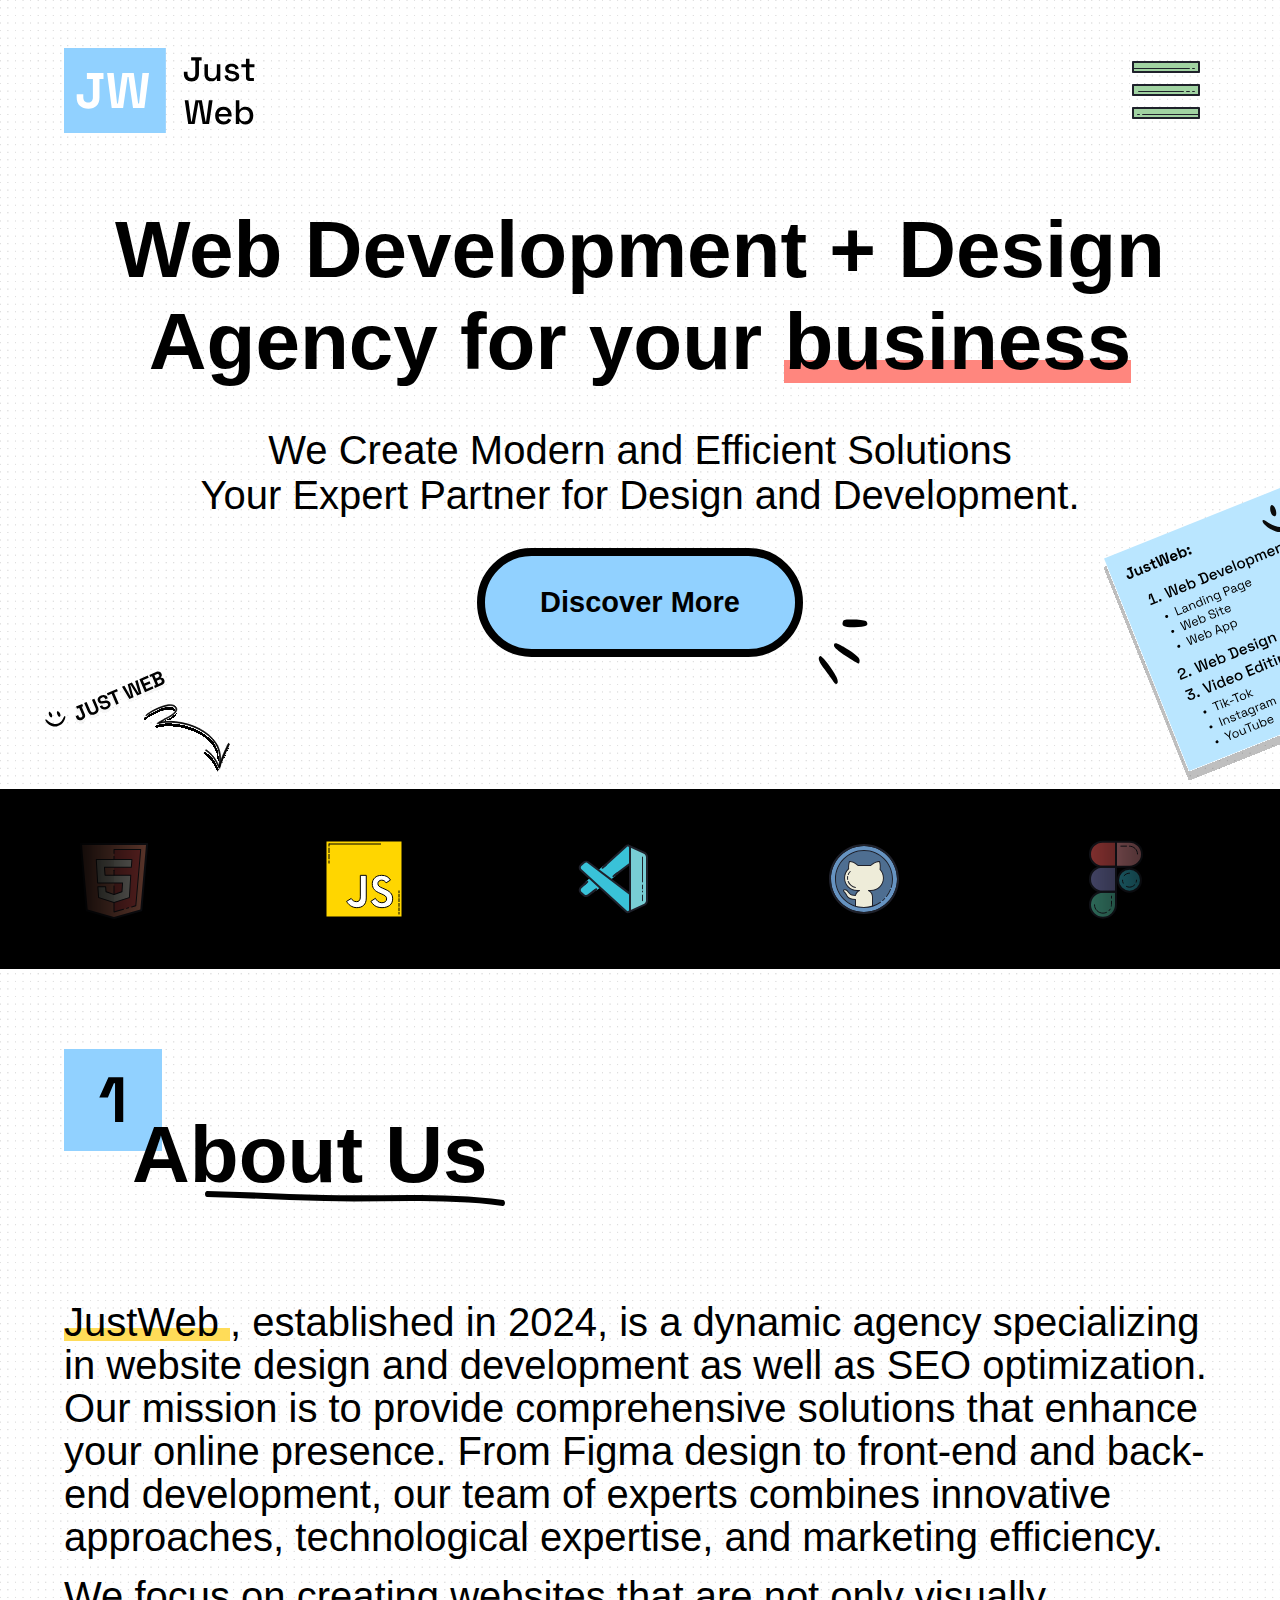
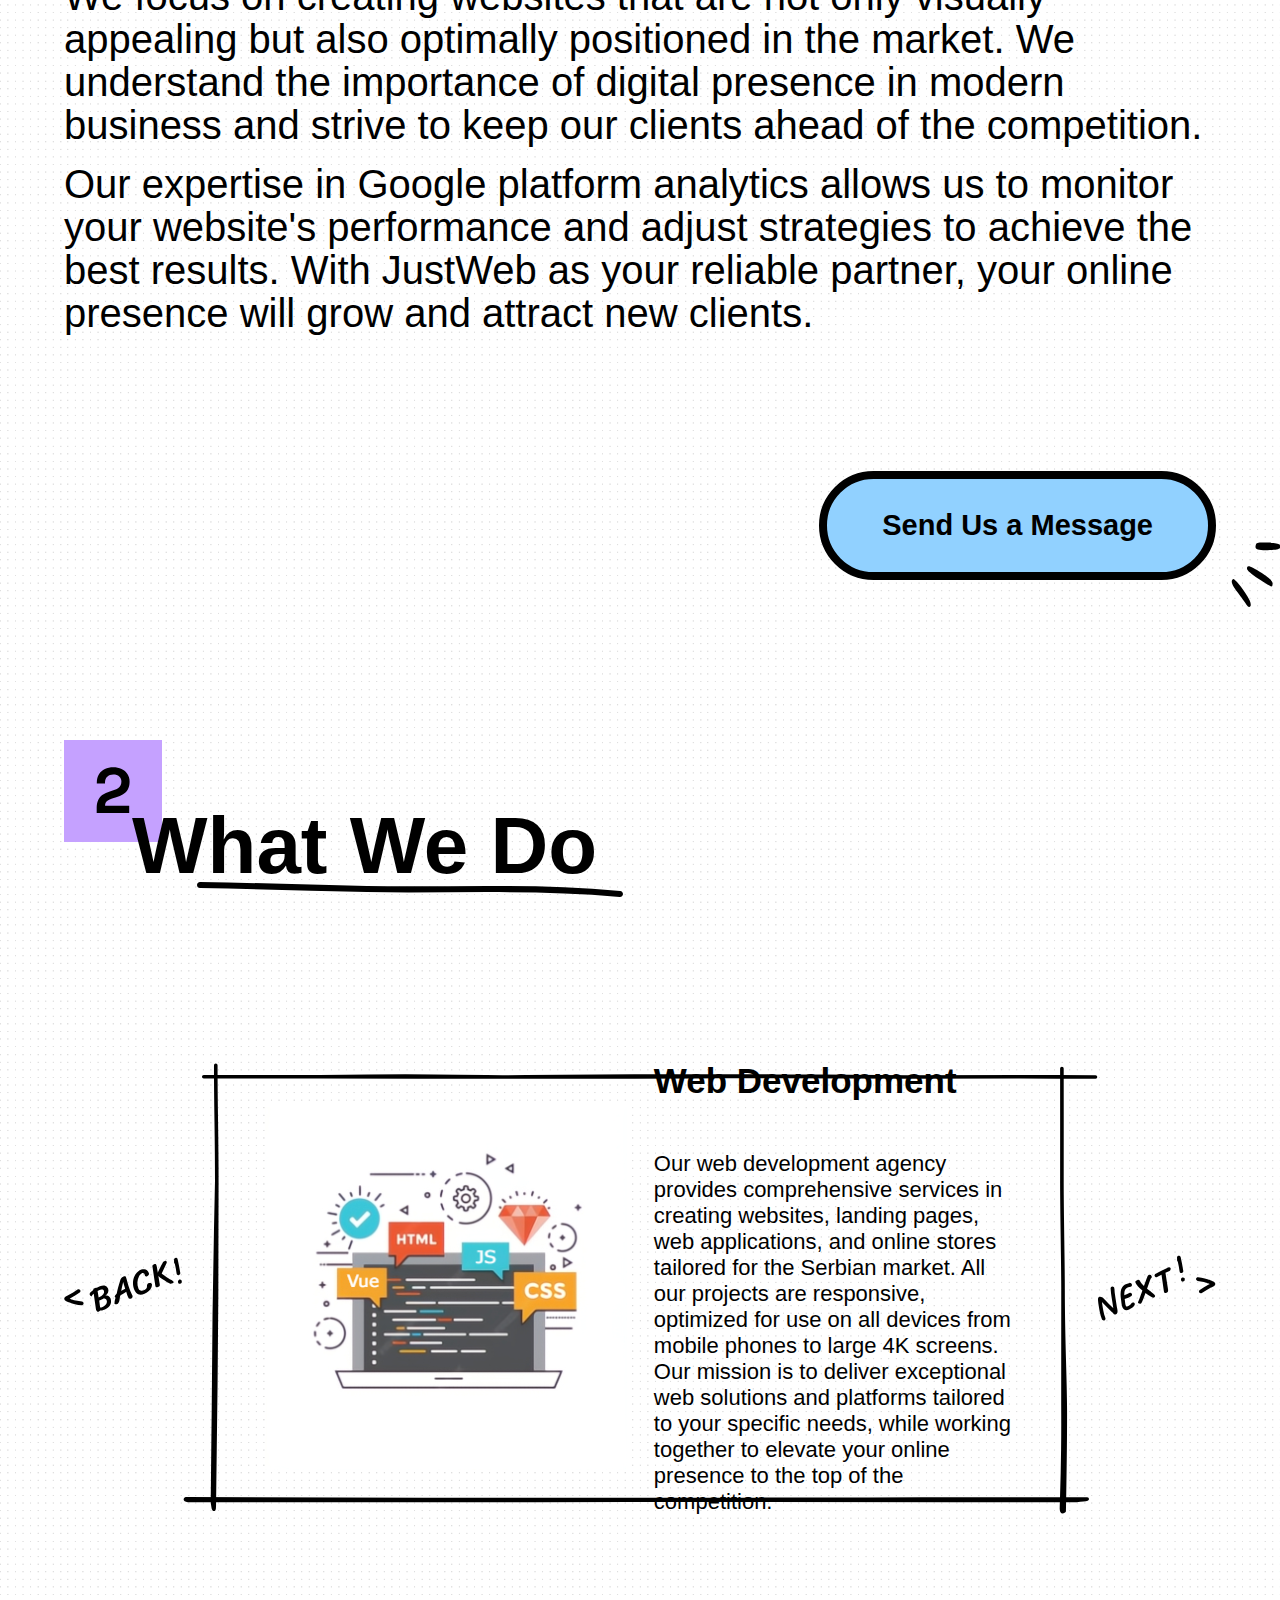
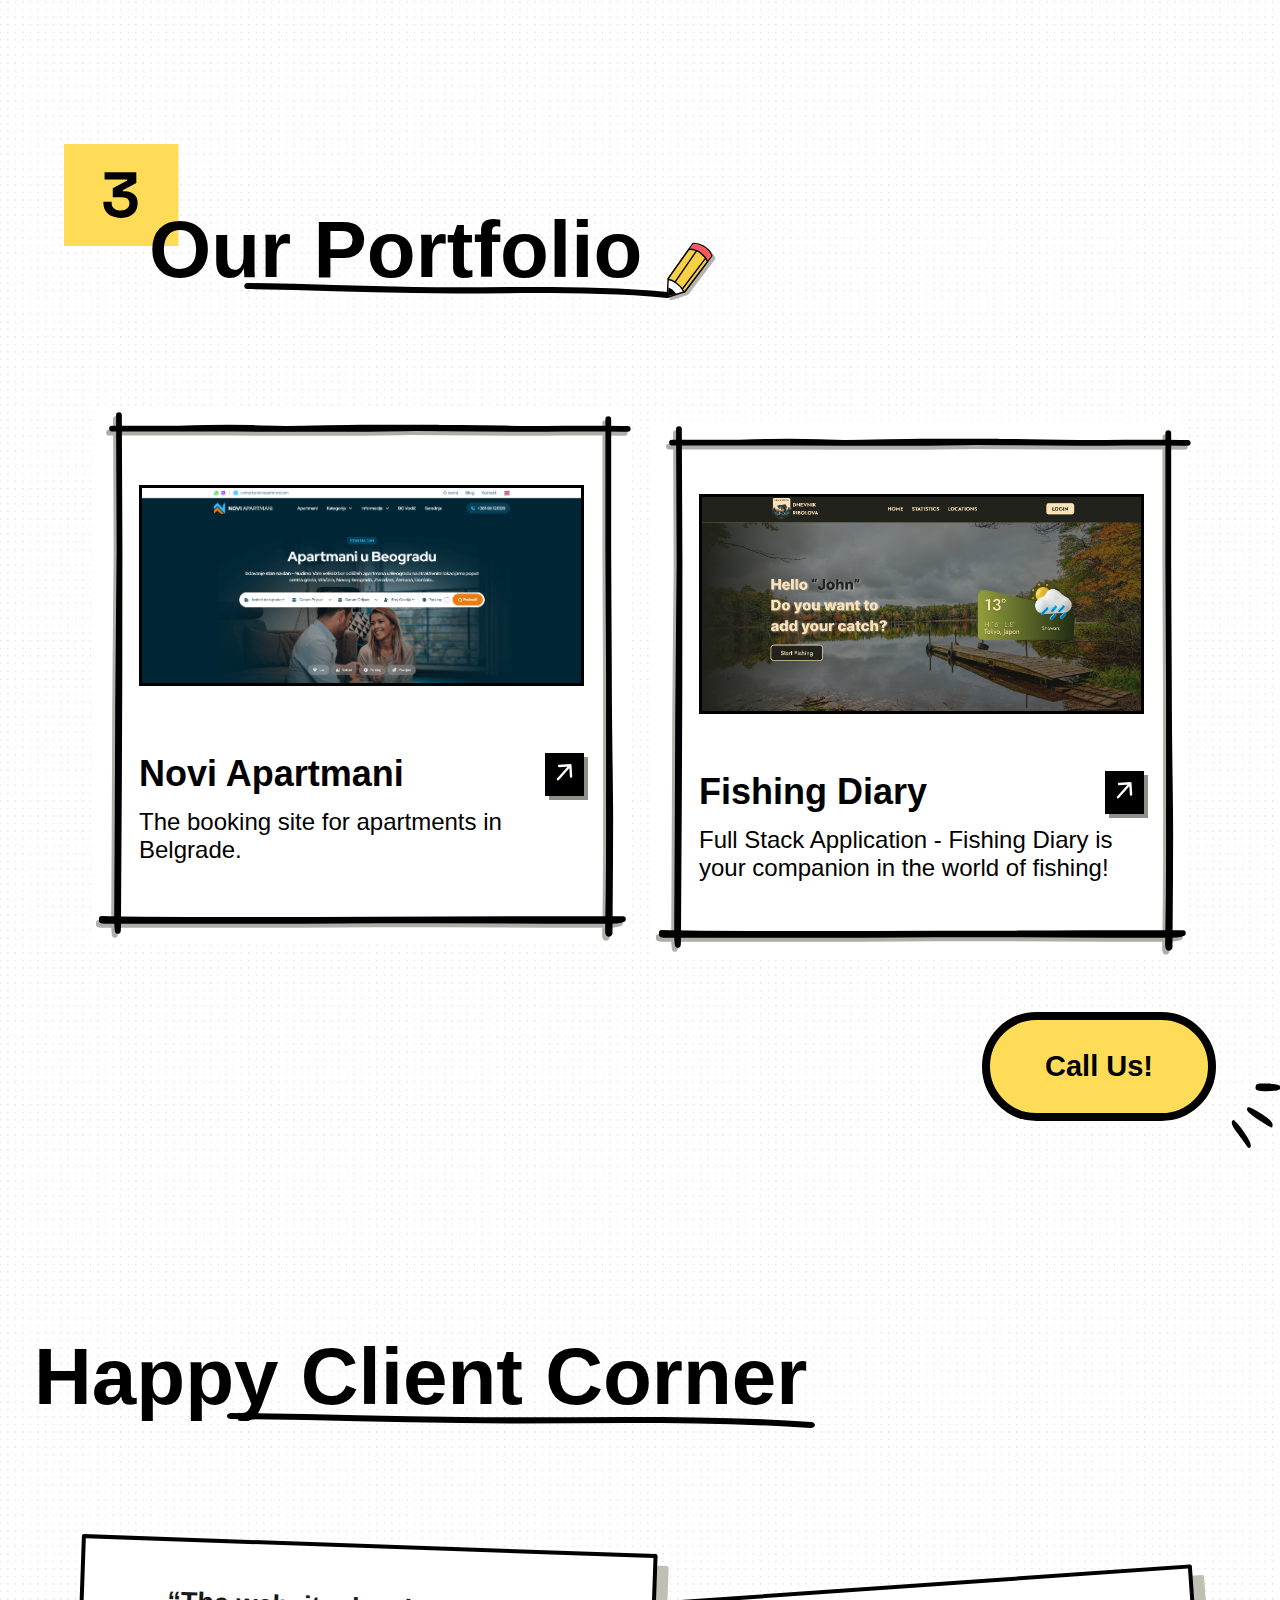
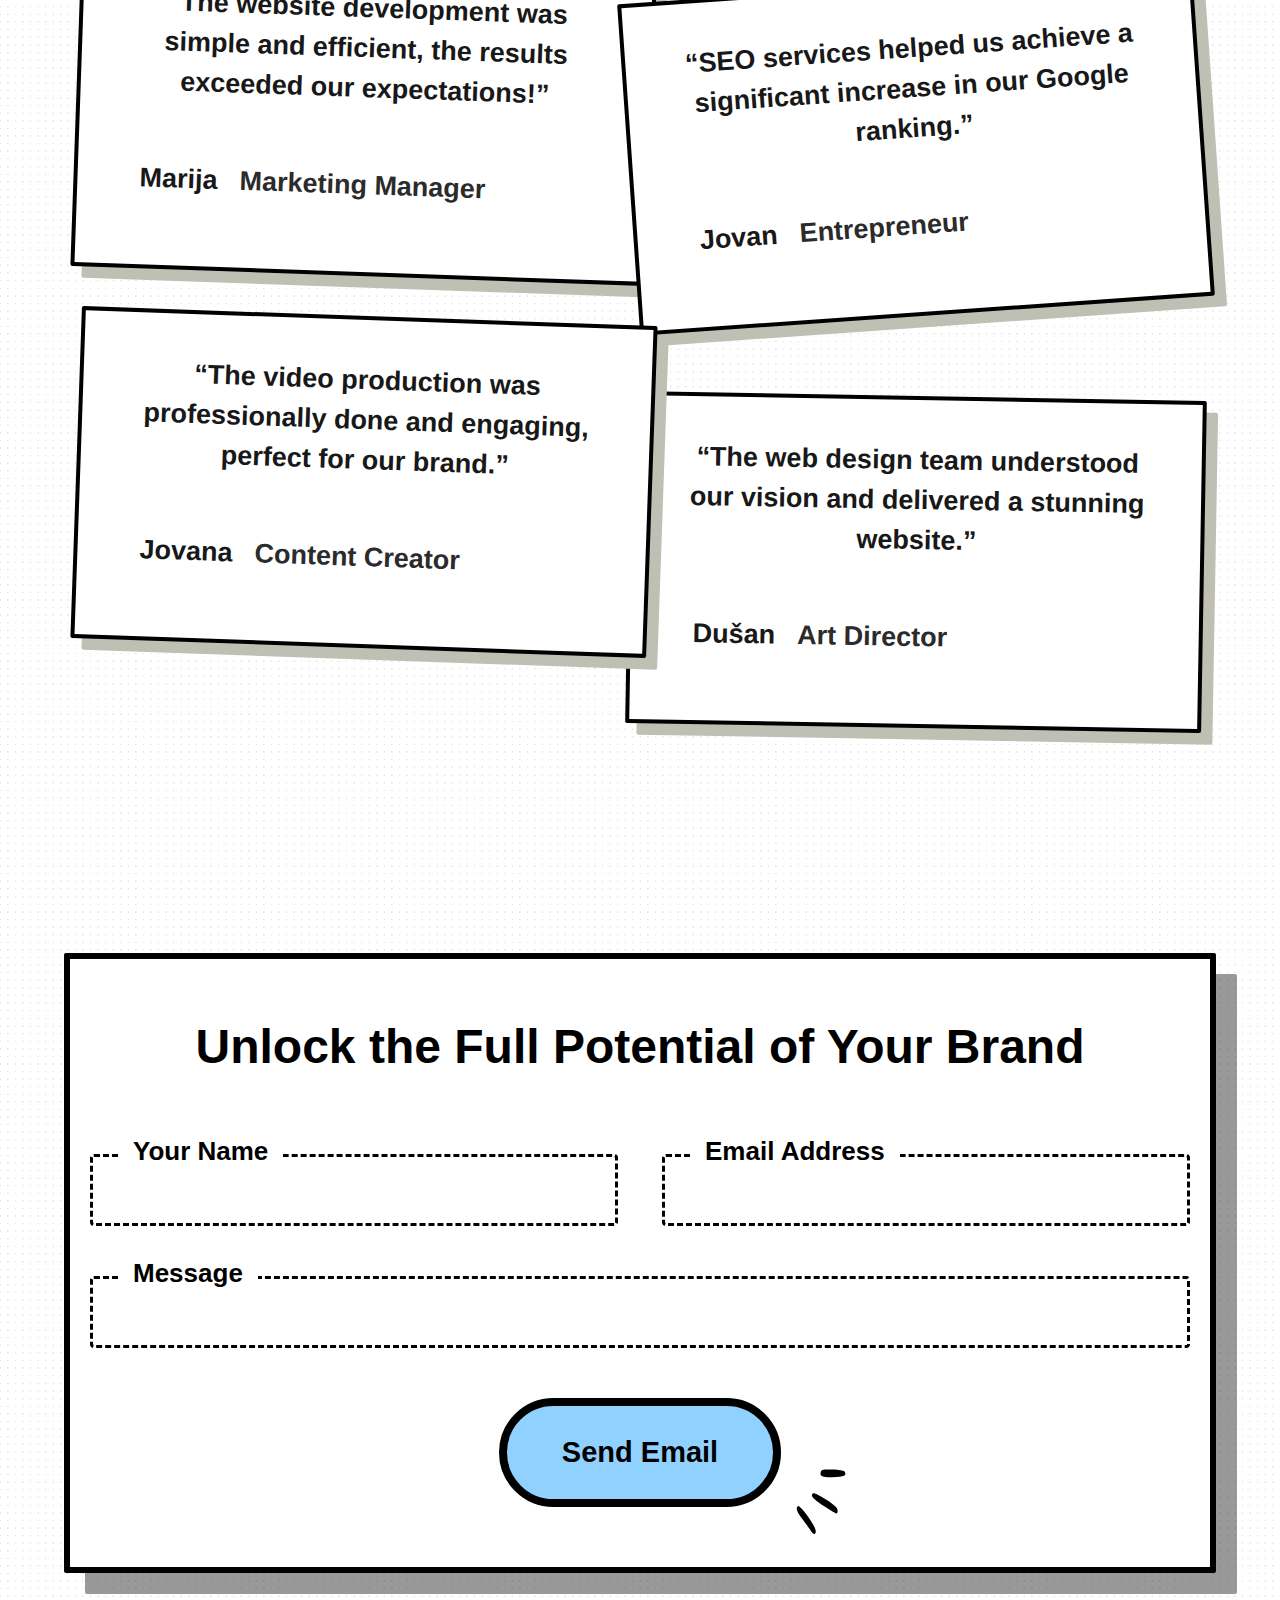
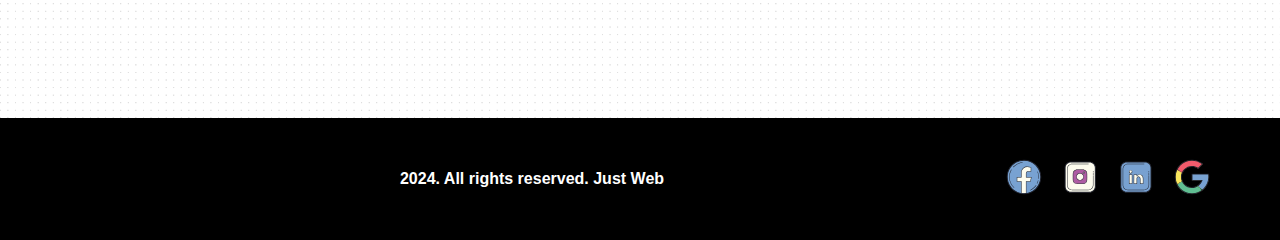
==== commit 9ee23a05: "In belgrad u beogradu" ====
--- a/home-en.html
+++ b/home-en.html
@@ -228,7 +228,7 @@
                                 </svg>    
                             </a>
                         </span>
-                        <p class="card-content"> The booking site for apartments.</p> 
+                        <p class="card-content"> The booking site for apartments in Belgrade.</p> 
                     </span>
                 </div>
 
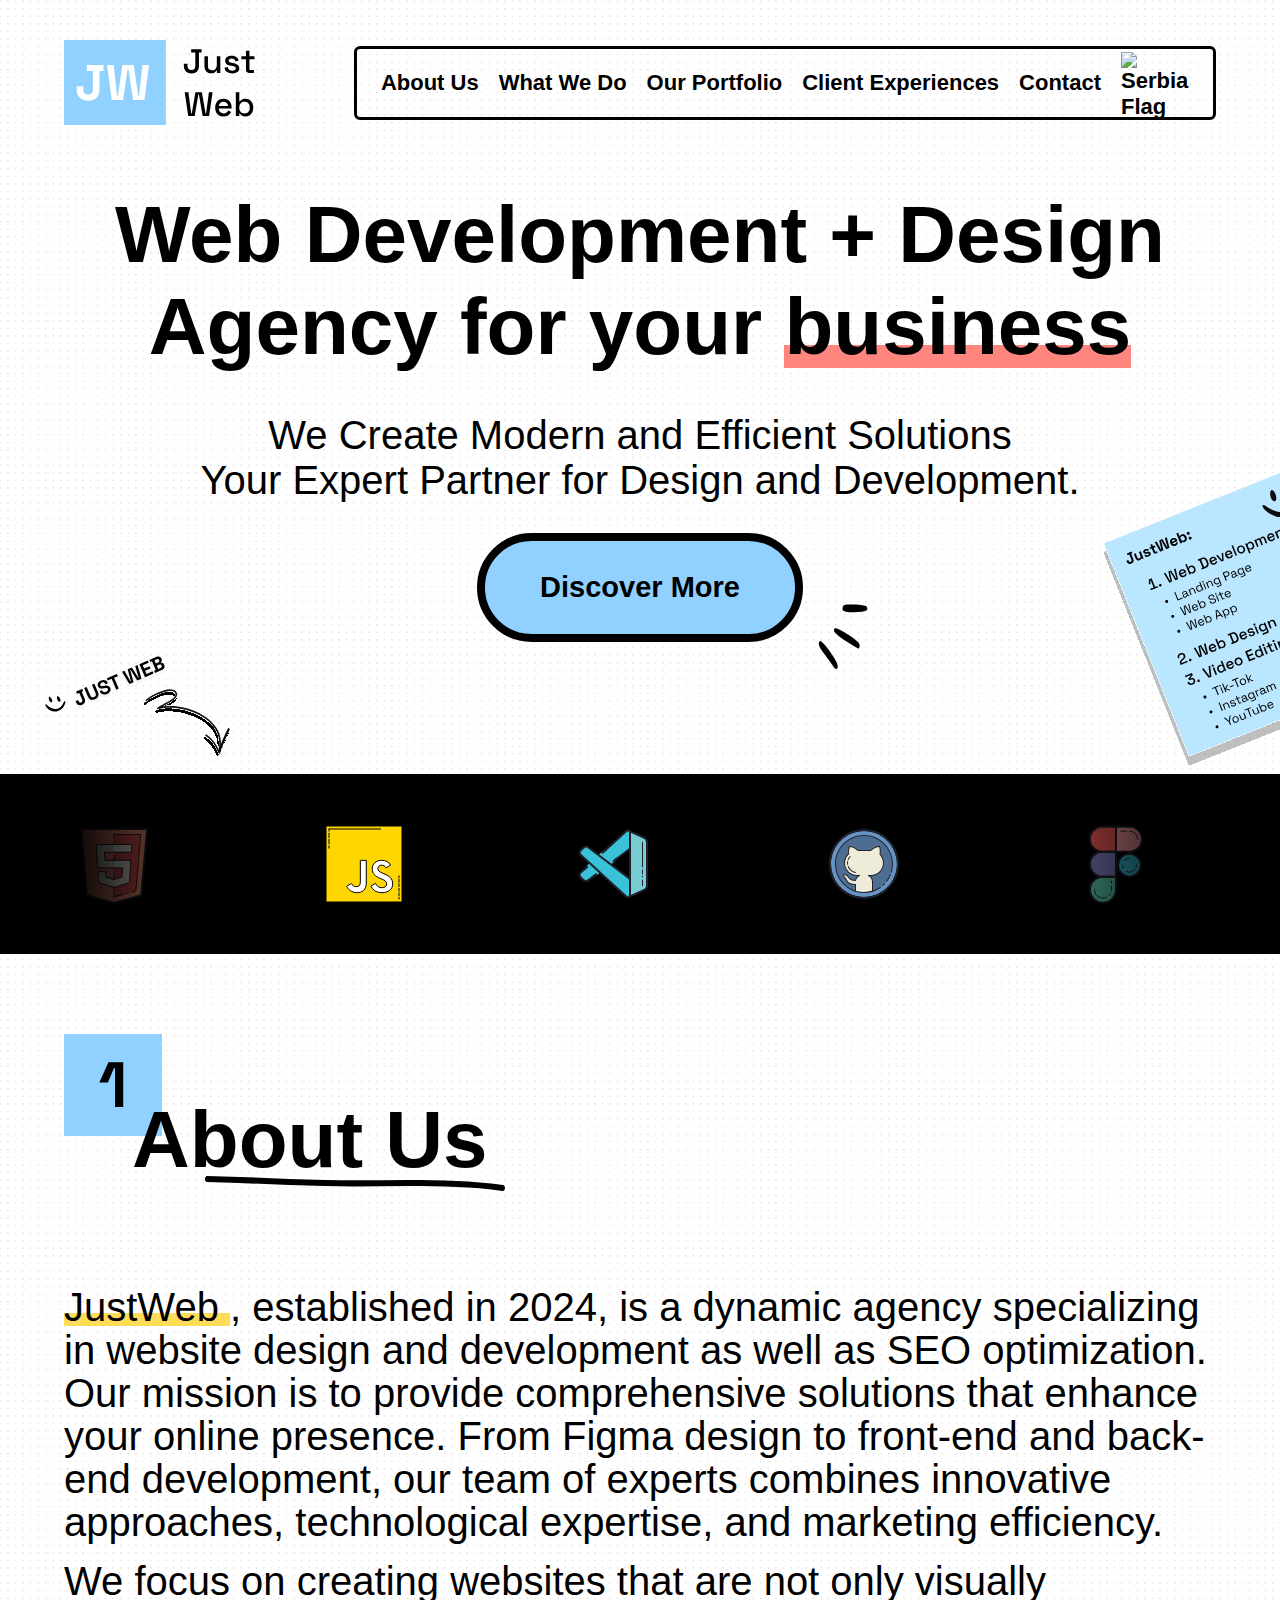
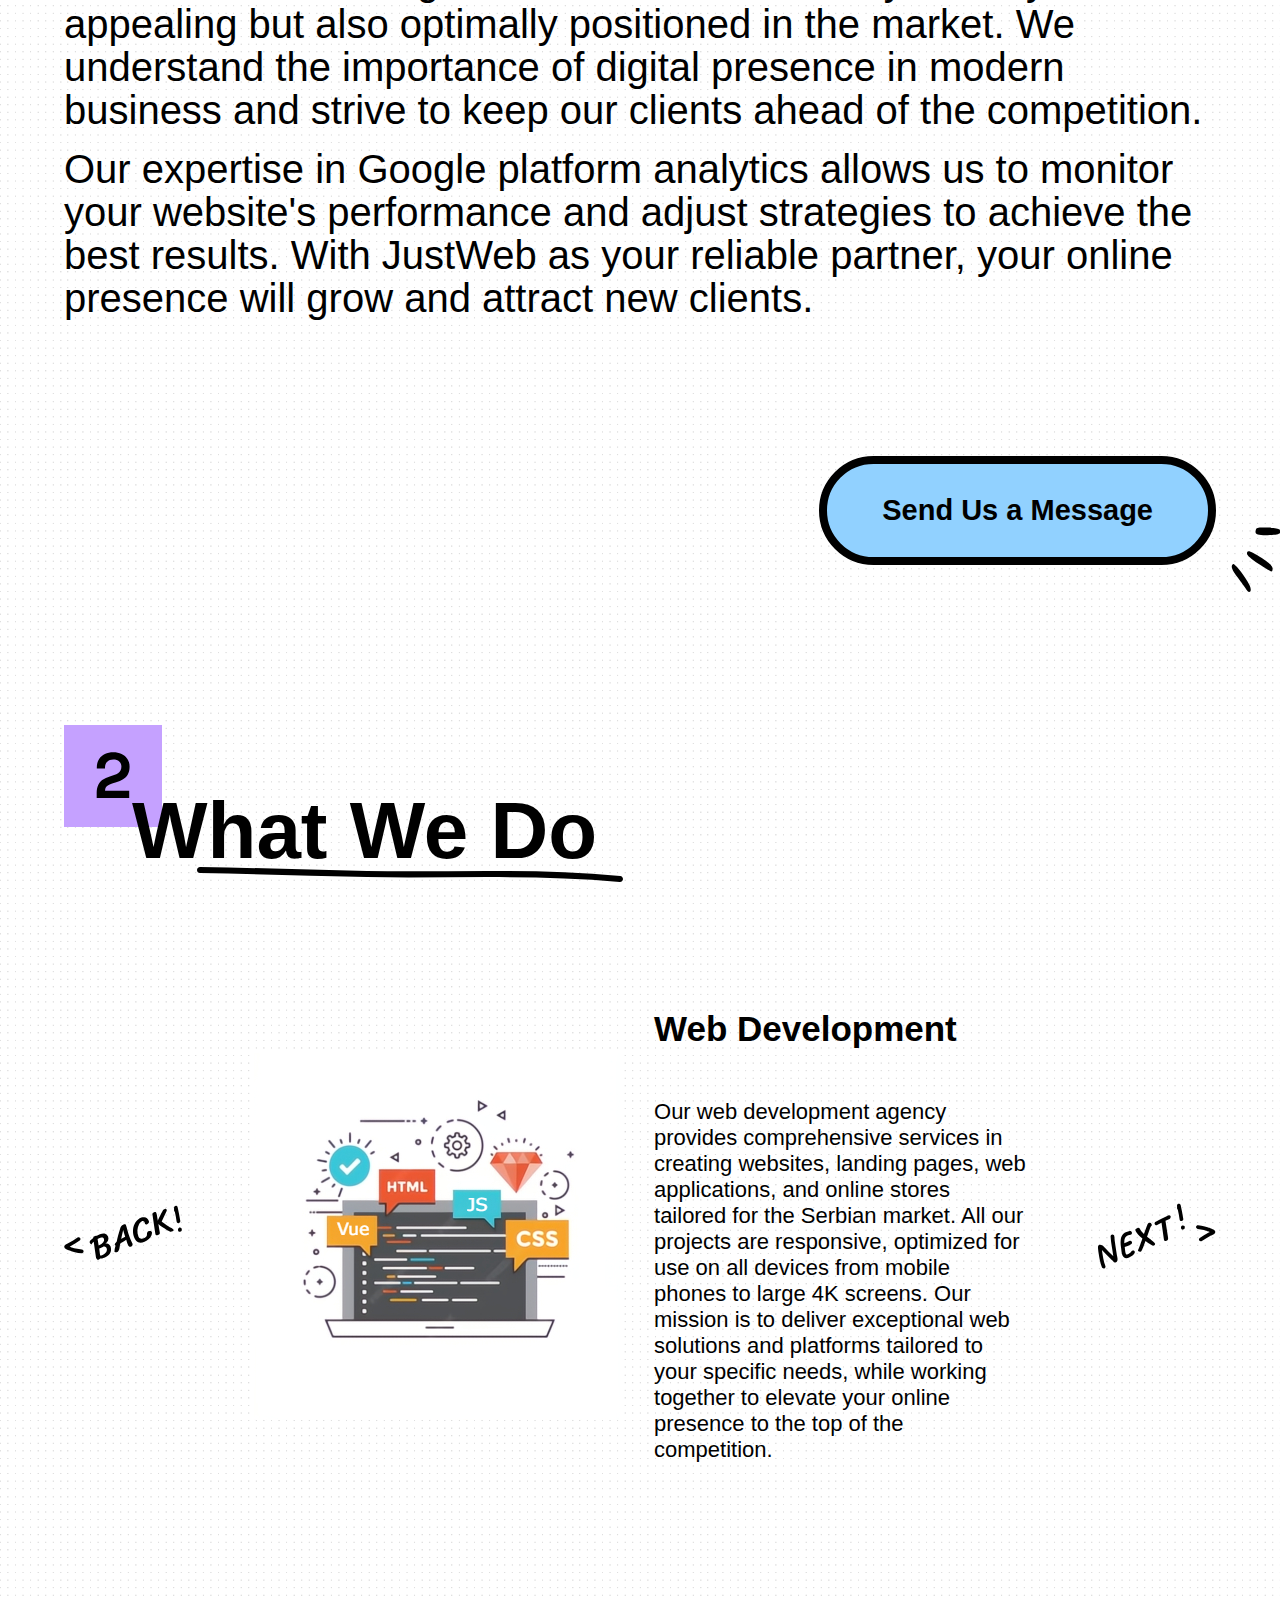
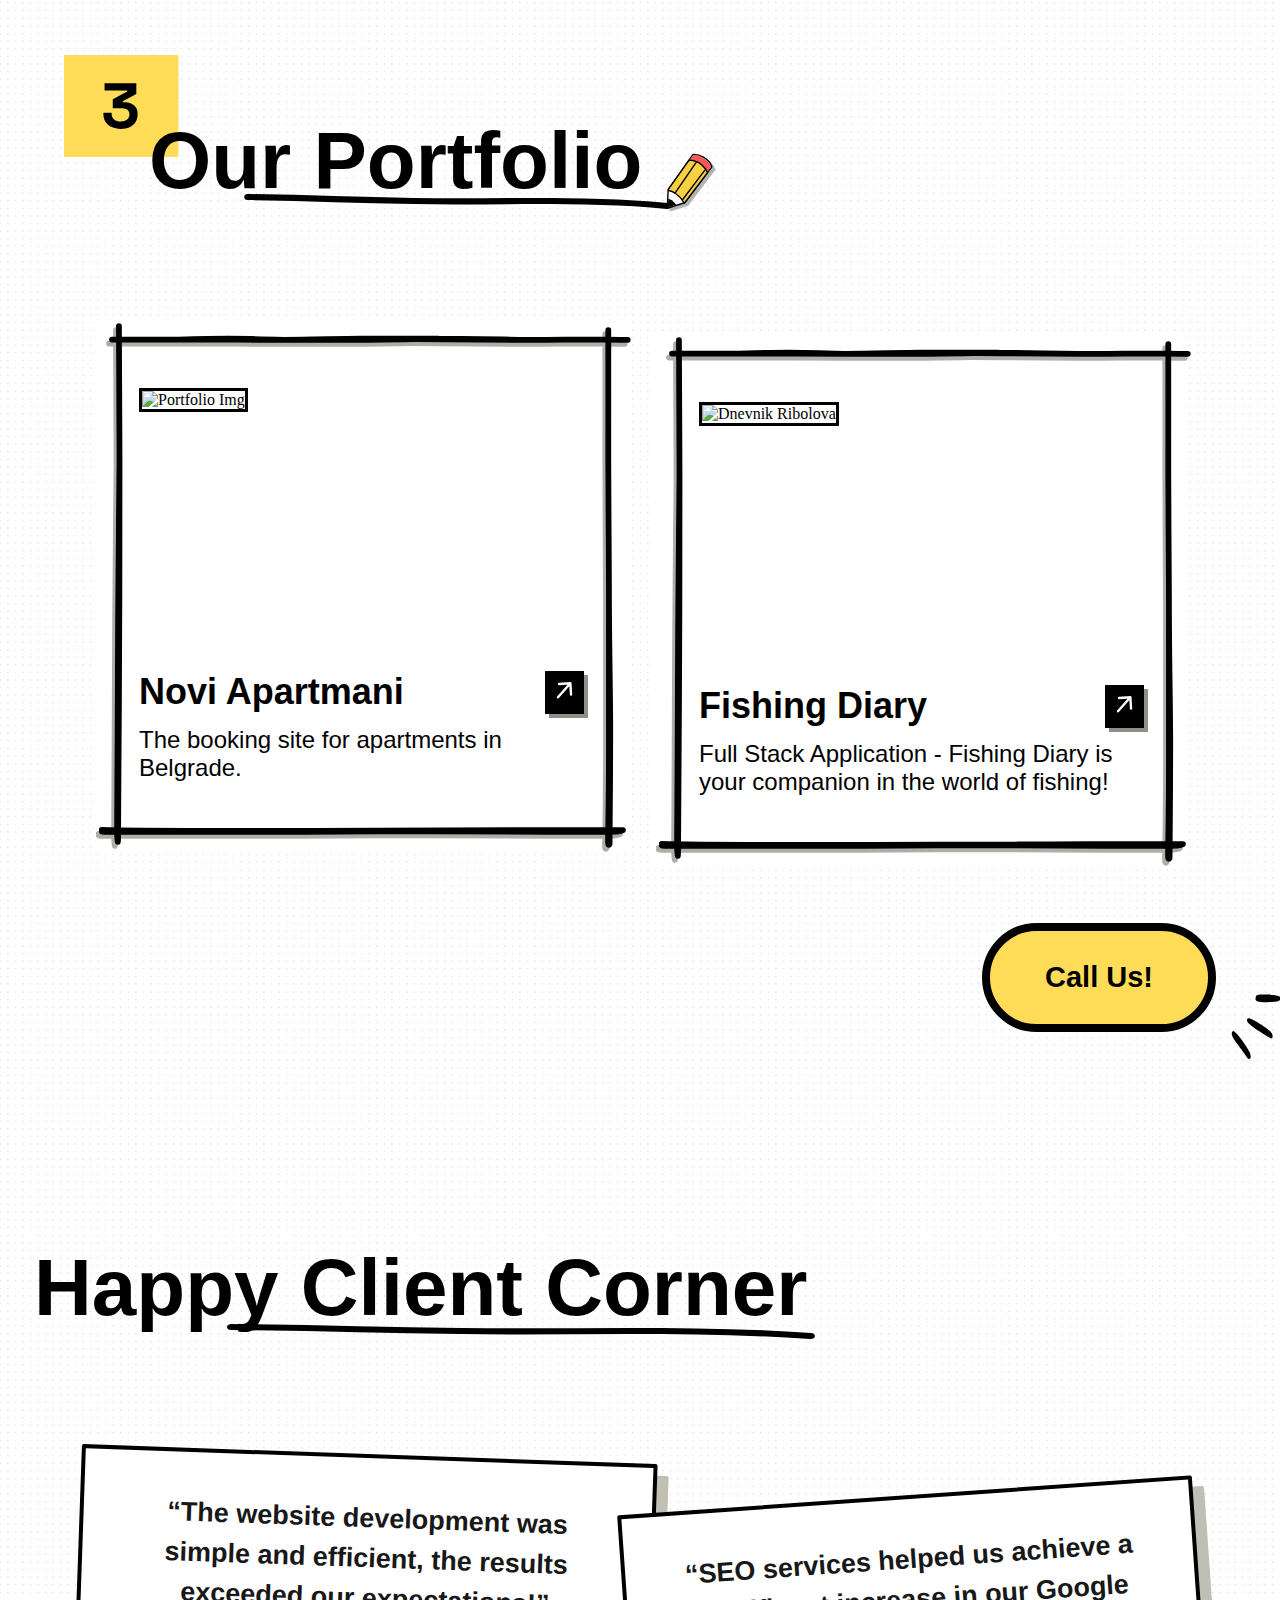
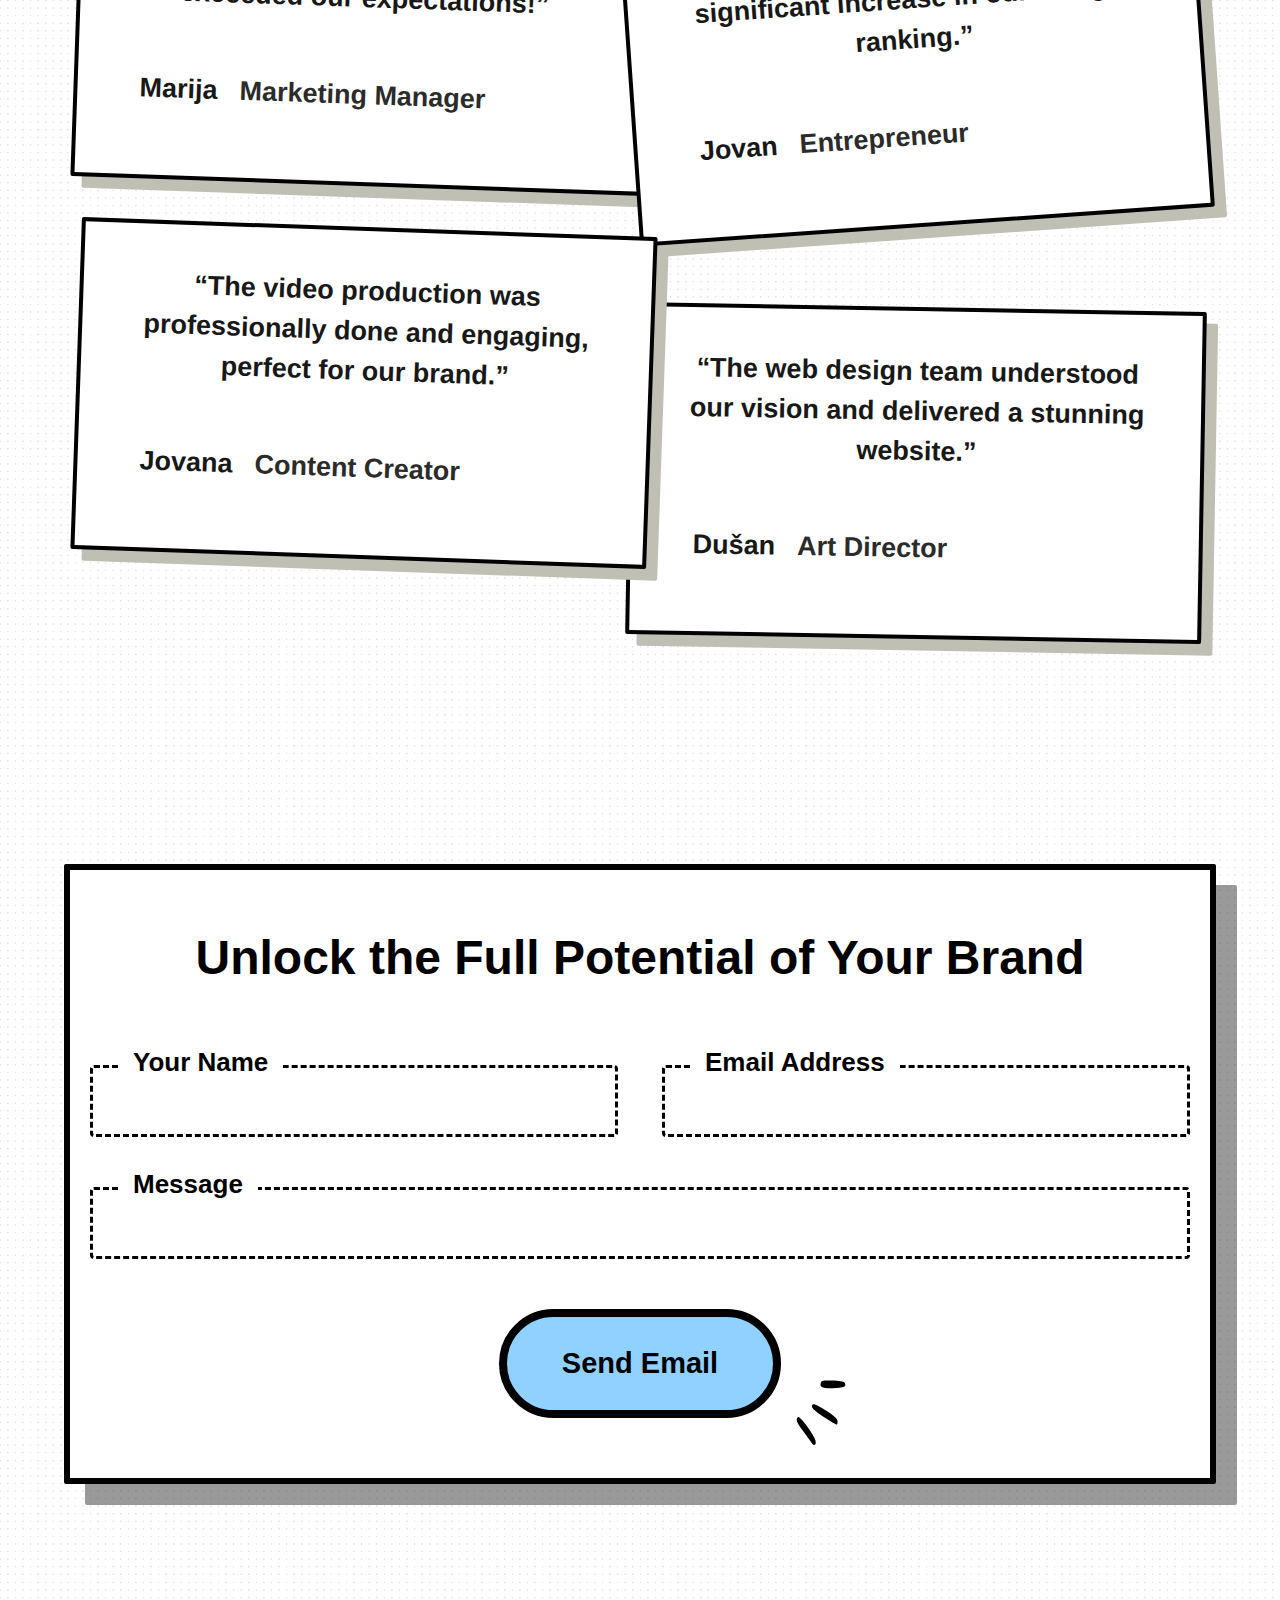
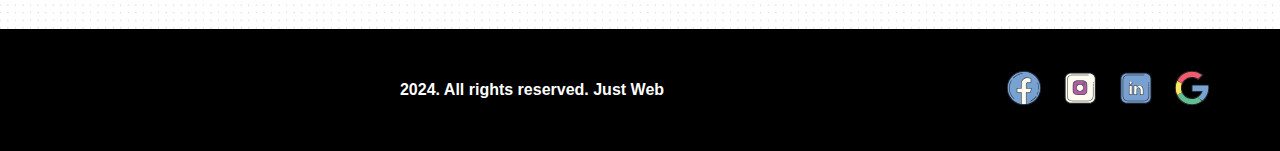
==== commit afd2d075: "Some optimisation plus protekta" ====
--- a/home-en.html
+++ b/home-en.html
@@ -45,6 +45,7 @@
             <li class="nav-link"><a class="link" href="#our-portfolio">Our Portfolio</a></li>
             <li class="nav-link"><a class="link" href="#client-corner">Client Experiences</a></li>
             <li class="nav-link"><a class="link" href="#contact-us">Contact</a></li>
+            <li class="nav-link"><a class="link" href="./index.html"><img class="serbia-flag" src="./assets/img/Seriba.png" loading="lazy" alt="Serbian Flag"></a></li>
         </ul>
     
         <img onclick="toggleBurgerMenuHandler()" loading="lazy" class="burger-menu-open" src="./assets/img/burger-menu.svg" alt="Burger Menu">
@@ -222,7 +223,7 @@
                     <span class="card-content">
                         <span class="content-header">
                             <h4>Novi Apartmani</h4>
-                            <a href="https://noviapartmani.com/" class="go-to-arrow" target="_blank">
+                            <a href="https://noviapartmani.com/" aria-label="Read more about Novi Apartmani" class="go-to-arrow" target="_blank">
                                 <svg width="25" height="25" viewBox="0 0 25 25" fill="none" xmlns="http://www.w3.org/2000/svg">
                                     <path d="M18.3751 5.31045L19.0486 16.6049M18.3751 5.31045L7.08066 5.98398M18.3751 5.31045L5.98405 19.2731" stroke="#FDFDFD" stroke-width="2.40017" stroke-linecap="round" stroke-linejoin="round"/>
                                 </svg>    
@@ -239,11 +240,11 @@
                     <span class="card-content">
                         <span class="content-header">
                             <h4>Fishing Diary</h4>
-                            <span class="go-to-arrow">
+                            <a href="" class="go-to-arrow" aria-label="Read more about Dnevnik ribolova">
                                 <svg width="25" height="25" viewBox="0 0 25 25" fill="none" xmlns="http://www.w3.org/2000/svg">
                                     <path d="M18.3751 5.31045L19.0486 16.6049M18.3751 5.31045L7.08066 5.98398M18.3751 5.31045L5.98405 19.2731" stroke="#FDFDFD" stroke-width="2.40017" stroke-linecap="round" stroke-linejoin="round"/>
                                 </svg>    
-                            </span>
+                            </a>
                         </span>
                         <p class="card-content">
                             Full Stack Application - Fishing Diary is your companion in the world of fishing!
--- a/assets/style/style.css
+++ b/assets/style/style.css
@@ -124,7 +124,7 @@
   list-style: none;
   border-radius: 6px;
   border: 3px solid #000;
-  padding: 25px 32px;
+  padding: 0px 24px;
 }
 header .header-nav .nav-link {
   position: relative;
@@ -137,6 +137,14 @@
   font-style: normal;
   font-weight: 700;
   line-height: normal;
+}
+header .header-nav .nav-link .link img {
+  top: 2px;
+  position: relative;
+  max-width: 68px;
+}
+header .header-nav .nav-link .link .serbia-flag {
+  top: 3px;
 }
 header .header-nav .nav-link .link::before {
   z-index: -1;
@@ -224,12 +232,6 @@
   width: 100%;
 }
 @media (max-width: 1400px) {
-  header .header-nav {
-    display: none;
-  }
-  header .burger-menu-open {
-    display: block;
-  }
   header .logo-icon {
     max-width: 30%;
   }
@@ -774,6 +776,7 @@
 
 .what-we-do-section {
   padding: 80px 0px;
+  overflow: hidden;
 }
 .what-we-do-section .what-we-do-holder .what-we-do-header {
   display: flex;
@@ -812,22 +815,42 @@
   display: flex;
   align-items: center;
   justify-content: center;
+  gap: 15px;
 }
 .what-we-do-section .what-we-do-holder .what-we-do-content .content-to-change {
-  overflow: hidden;
+  padding: 32px 54px;
   position: relative;
   max-width: 1500px;
-  background-image: url("../img/what-we-do/what-we-do-content-border.svg");
-  background-position: center;
-  background-repeat: no-repeat;
-  background-size: contain;
-  padding: 6% 7%;
   display: flex;
   align-items: center;
   justify-content: space-evenly;
   flex-wrap: wrap;
   gap: 25px;
 }
+.what-we-do-section .what-we-do-holder .what-we-do-content .content-to-change .top-border {
+  max-width: calc(100% + 30px);
+  position: absolute;
+  left: -7px;
+  top: 0px;
+}
+.what-we-do-section .what-we-do-holder .what-we-do-content .content-to-change .bottom-border {
+  max-width: calc(100% + 30px);
+  position: absolute;
+  left: -17px;
+  bottom: 0px;
+}
+.what-we-do-section .what-we-do-holder .what-we-do-content .content-to-change .left-border {
+  max-height: calc(100% + 20px);
+  position: absolute;
+  left: 0px;
+  top: -7px;
+}
+.what-we-do-section .what-we-do-holder .what-we-do-content .content-to-change .right-border {
+  max-height: calc(100% + 20px);
+  position: absolute;
+  right: 0px;
+  top: -17px;
+}
 .what-we-do-section .what-we-do-holder .what-we-do-content .content-to-change .content-img {
   flex: 0 0 48%;
   transition: 0.3s ease;
@@ -868,7 +891,7 @@
 }
 .what-we-do-section .what-we-do-holder .purple-ball-icon {
   position: absolute;
-  top: -70px;
+  top: -92px;
   left: calc(0% + 60px);
   animation: roll 10s ease infinite;
 }
@@ -916,10 +939,6 @@
     justify-content: space-evenly;
   }
   .what-we-do-section .what-we-do-holder .what-we-do-content .content-to-change {
-    padding: 10% 7%;
-    background-image: url("../img/what-we-do/border-upright.svg");
-    flex-wrap: wrap;
-    justify-content: center;
     gap: 30px;
   }
   .what-we-do-section .what-we-do-holder .what-we-do-content .content-img {
@@ -944,12 +963,6 @@
     order: 3;
   }
 }
-@media (max-width: 768px) {
-  .what-we-do-section .what-we-do-holder .what-we-do-content .content-to-change {
-    padding: 17% 6%;
-    background-image: url("../img/what-we-do/border-upright-768.svg");
-  }
-}
 @media (max-width: 550px) {
   .what-we-do-section .what-we-do-holder .what-we-do-header .number-icon {
     max-width: 40px;
@@ -964,8 +977,7 @@
     margin-top: 60px;
   }
   .what-we-do-section .what-we-do-holder .what-we-do-content .content-to-change {
-    padding: 0%;
-    background-image: unset;
+    padding: 25px 22px;
   }
   .what-we-do-section .what-we-do-holder .what-we-do-content .content-to-change .content-img {
     flex: 0 0 80%;
@@ -1062,11 +1074,13 @@
 .portfolio-section .portfolio-holder .portfolio-card-holder .single-portfolio-card .card-img {
   display: block;
   max-width: 100%;
+  height: 230px;
 }
 .portfolio-section .portfolio-holder .portfolio-card-holder .single-portfolio-card .card-img img {
-  display: block;
-  max-width: 100%;
-  height: auto;
+  -o-object-fit: cover;
+     object-fit: cover;
+  width: 100%;
+  height: 100%;
   border: 3px solid black;
 }
 .portfolio-section .portfolio-holder .portfolio-card-holder .single-portfolio-card .card-content .content-header {
@@ -1247,7 +1261,7 @@
     padding: 30px 0px 60px;
   }
   .portfolio-section .portfolio-holder .portfolio-card-holder .single-portfolio-card {
-    padding: 30px 45px;
+    padding: 30px 35px;
     min-width: 350px;
     max-width: 350px;
     min-height: 334px;
@@ -1256,6 +1270,9 @@
     width: 350px;
     height: 350px;
     background-image: url("../img/portfolio/border-mobile.svg");
+  }
+  .portfolio-section .portfolio-holder .portfolio-card-holder .single-portfolio-card .card-img {
+    height: 150px;
   }
   .portfolio-section .portfolio-holder .portfolio-card-holder .single-portfolio-card .card-content .content-header h4 {
     font-size: 23px;
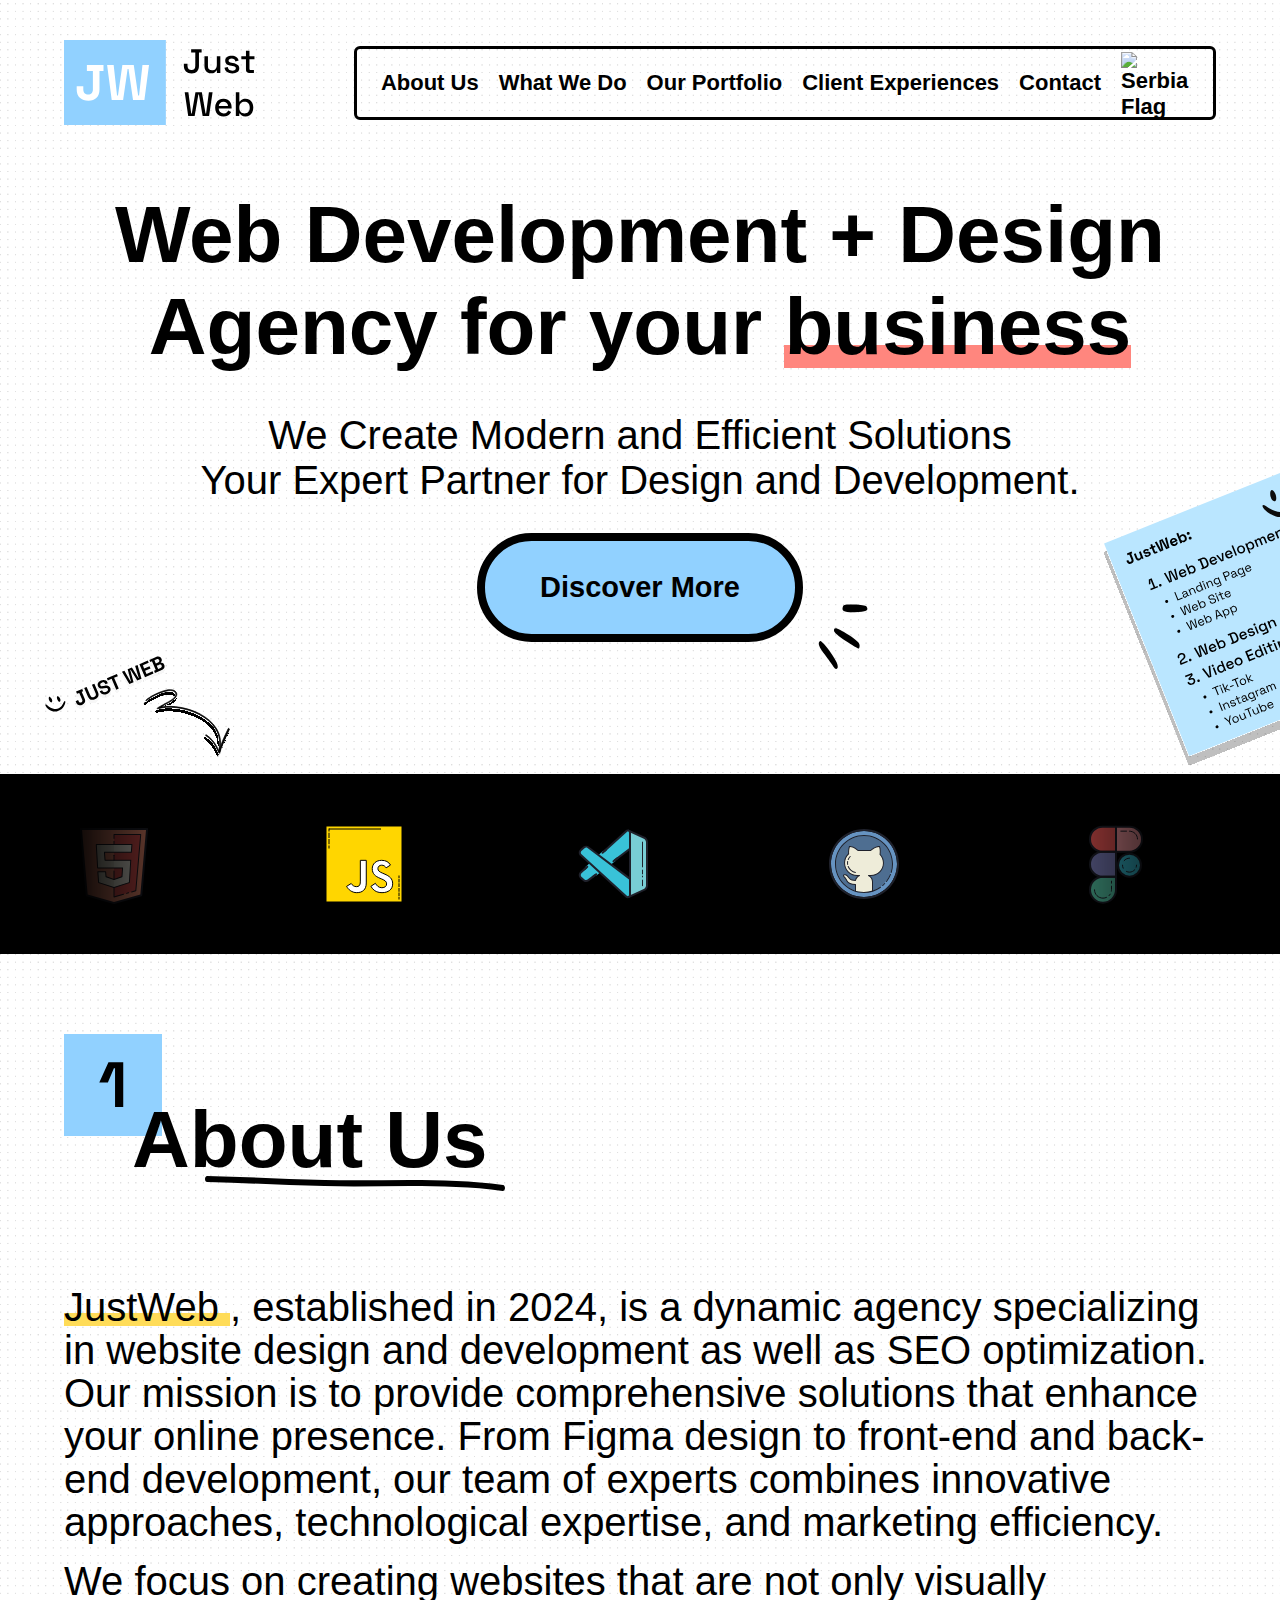
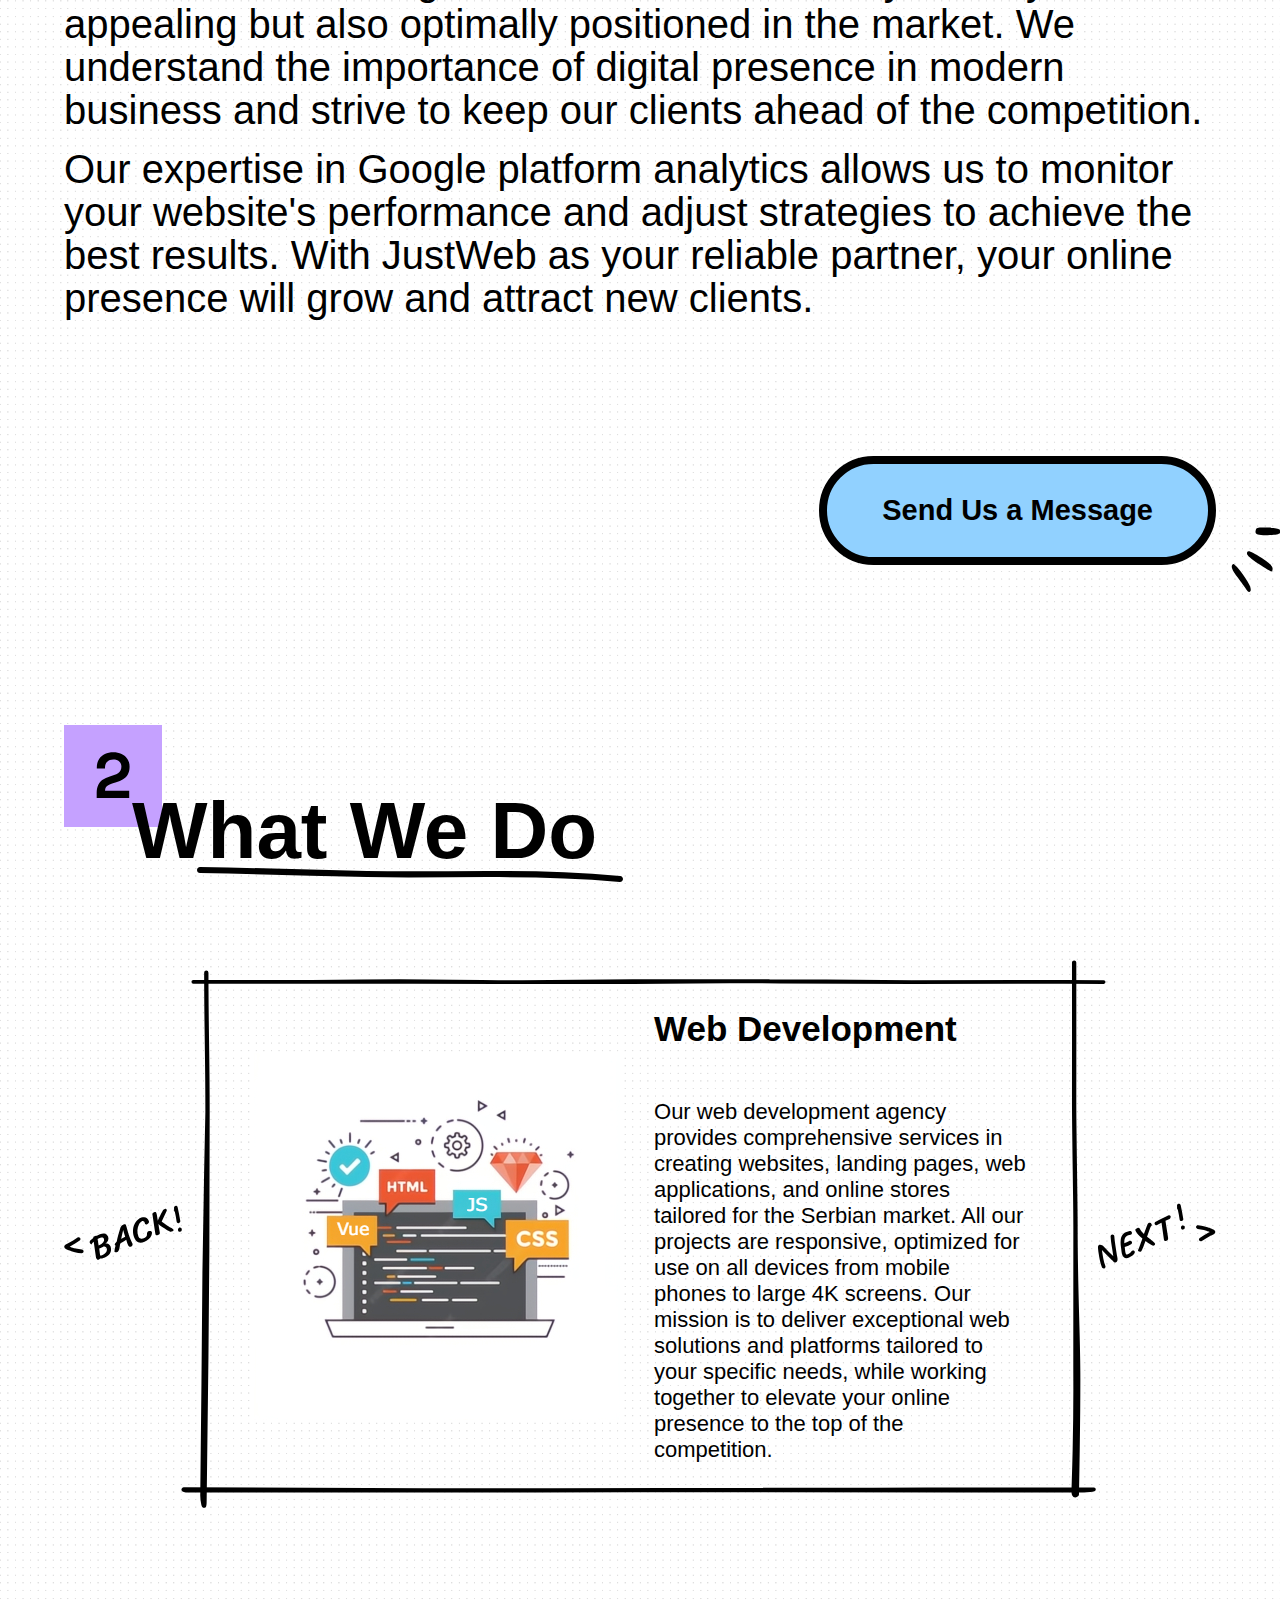
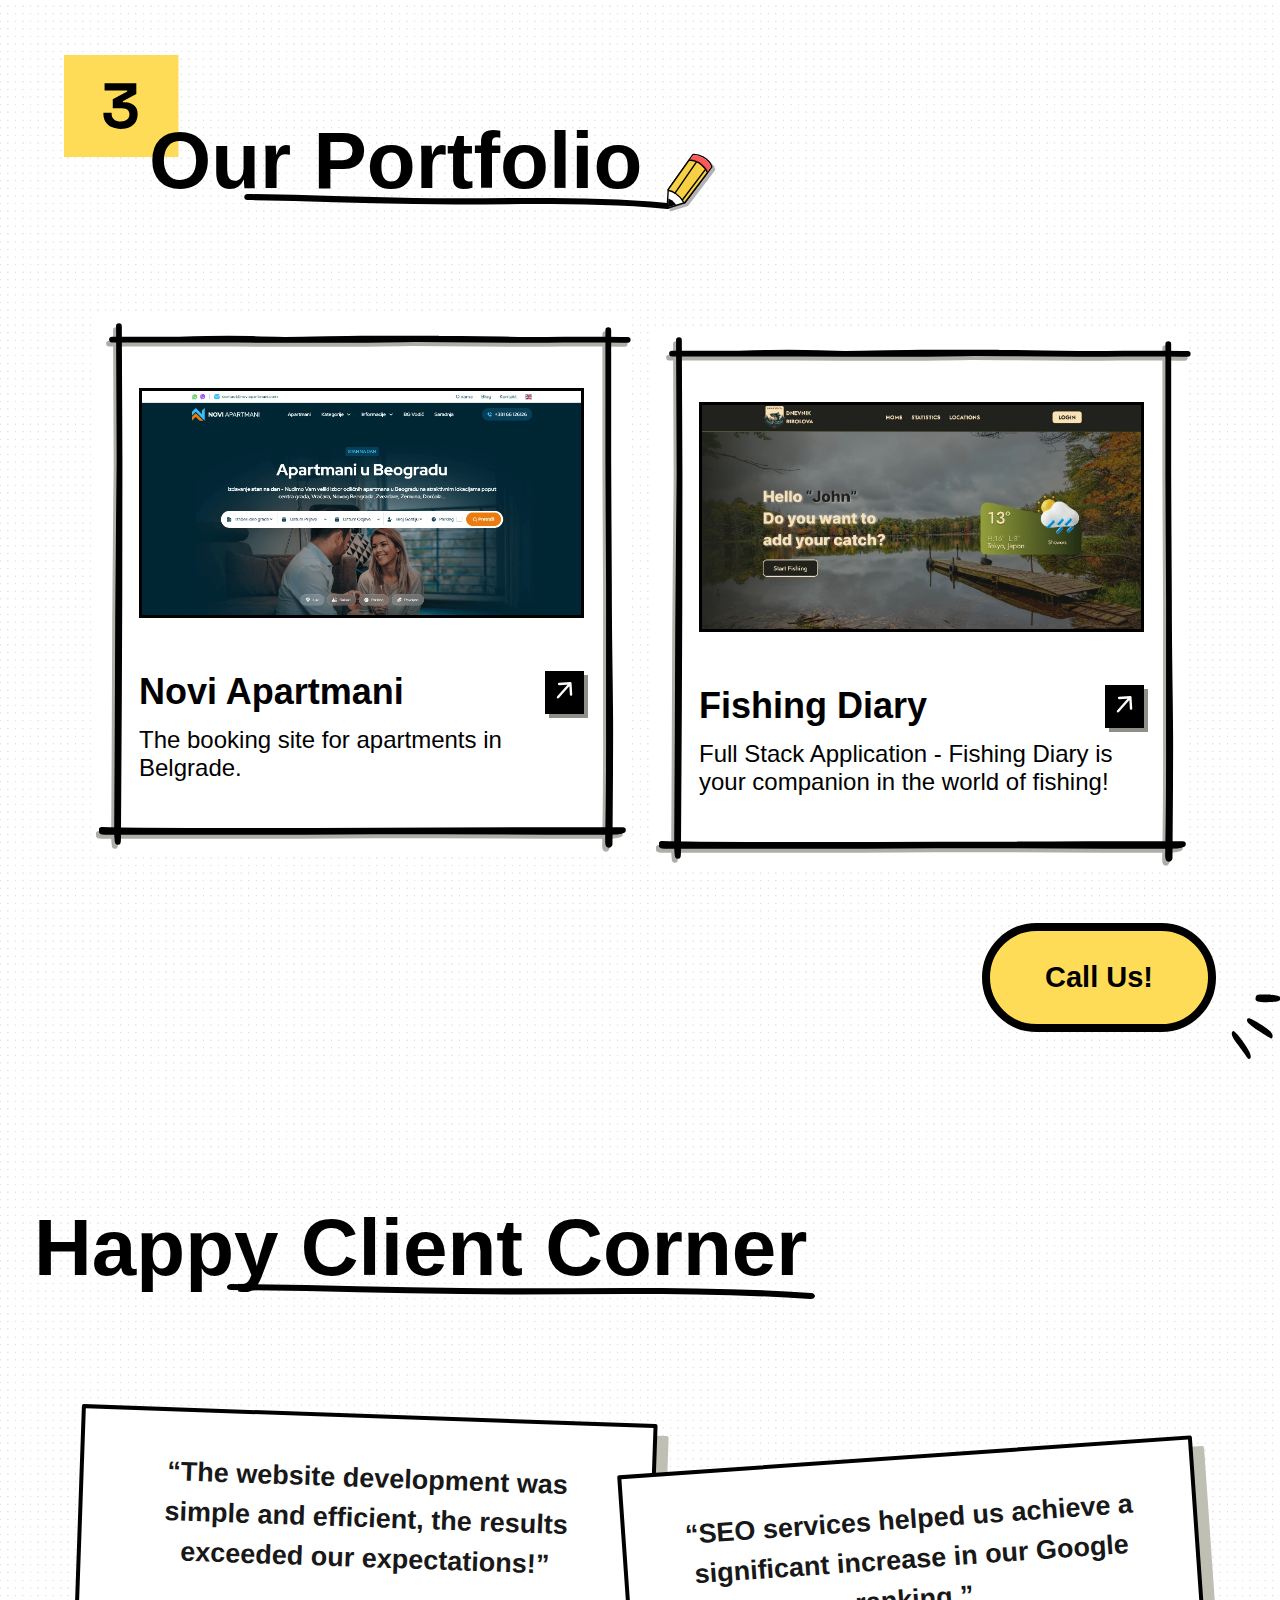
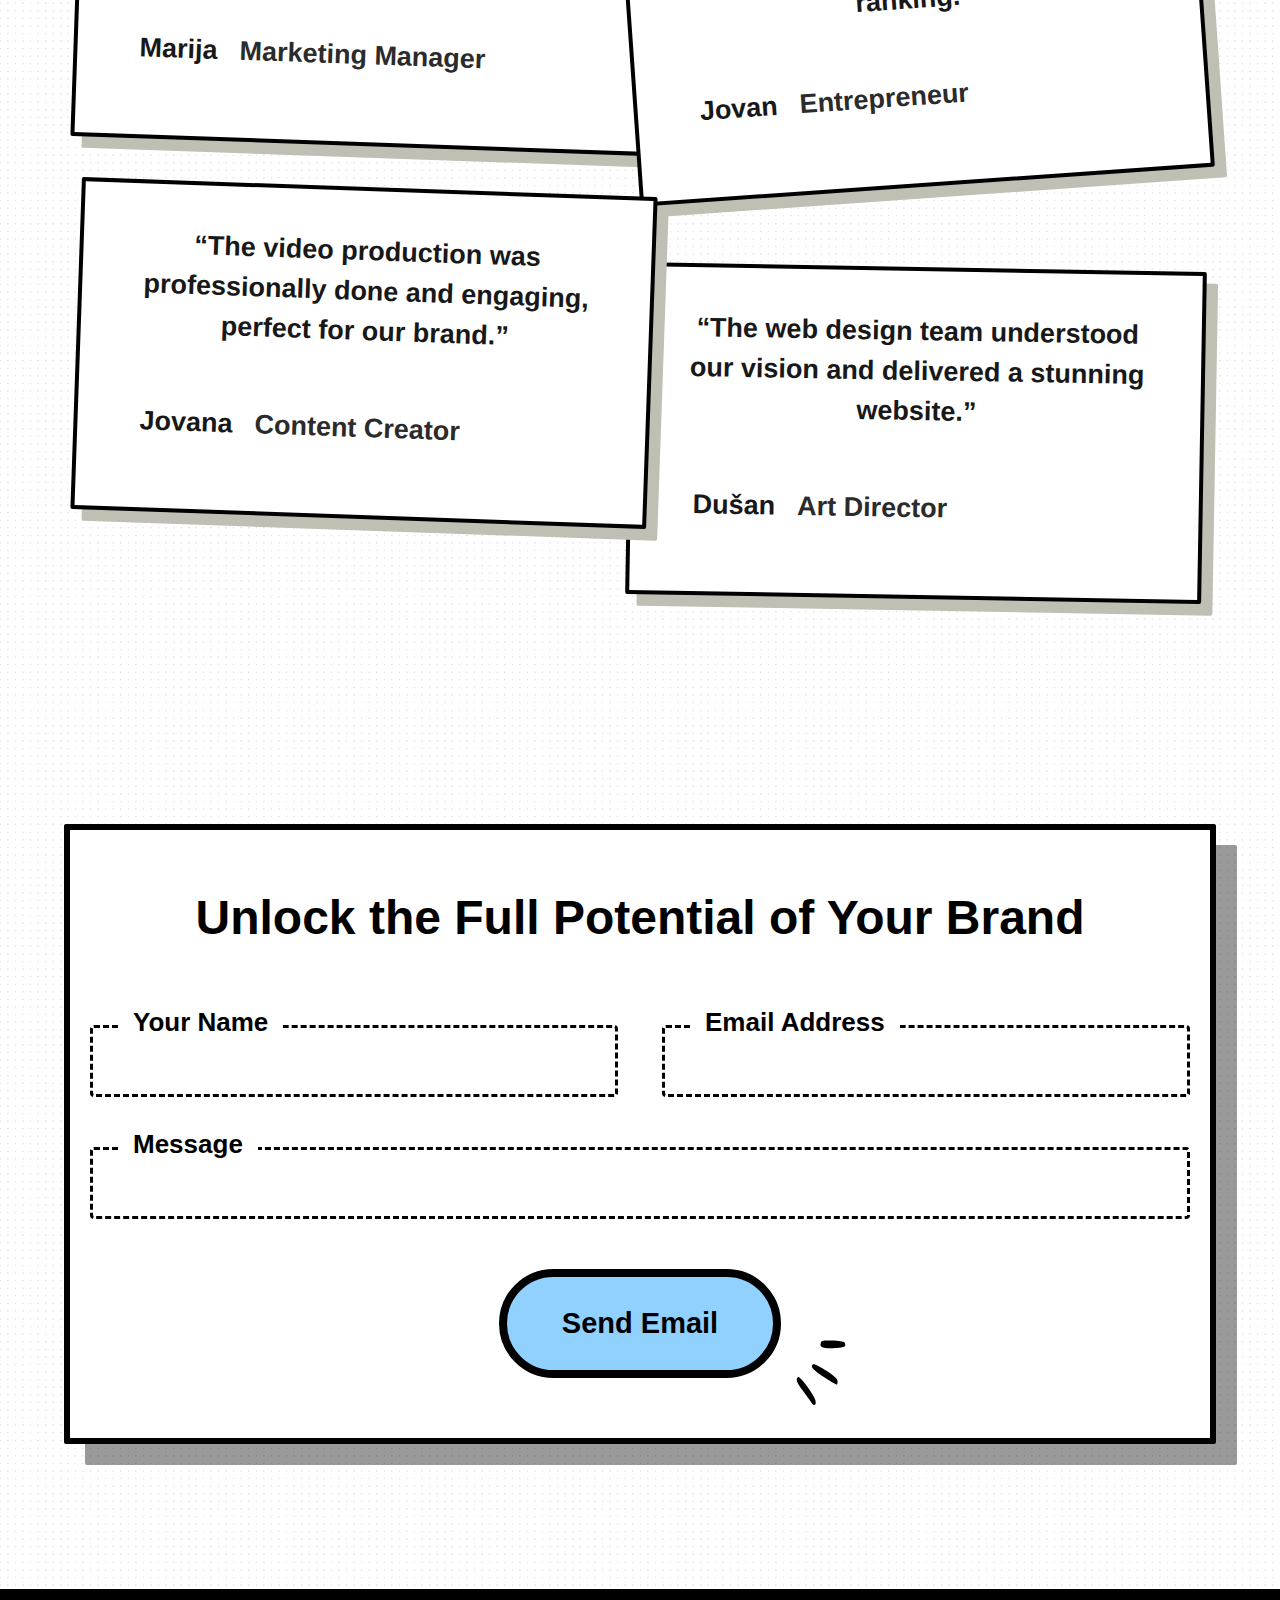
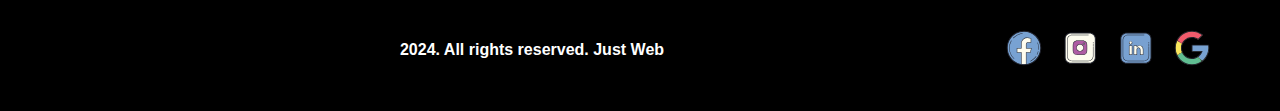
==== commit 7b581284: "Eng ready" ====
--- a/home-en.html
+++ b/home-en.html
@@ -167,6 +167,24 @@
             <article class="what-we-do-content">
                 <span onclick="backArrowHandler()" class="back-arrow"><img src="./assets/img/what-we-do/back-control-icon.svg" loading="lazy" alt="Back Control Arrow"></span>
                 <div class="content-to-change">
+
+                    <svg class="top-border" width="1566" height="9" viewBox="0 0 1566 9" fill="none" xmlns="http://www.w3.org/2000/svg">
+                        <path d="M3.91602 5.02303C88.6955 5.02303 162.664 5.02303 206.276 5.02303M206.276 5.02303C249.889 5.02303 443.527 5.44411 525.518 5.44412M206.276 5.02303C206.276 5.02303 300.852 3.71216 356.302 3.71216C411.752 3.71216 525.518 5.44412 525.518 5.44412M1562 5.44412C1475.23 5.44412 1515.35 5.02302 1429.16 5.02302C1380.03 5.02302 1319.94 5.72483 1233.78 5.44412M756.306 3.71216C815.931 3.75271 1127.58 5.09811 1233.78 5.44412M756.306 3.71216C694.64 3.67022 607.508 5.44412 525.518 5.44412M756.306 3.71216C756.306 3.71216 905.816 3.71216 989.551 3.71216M1233.78 5.44412C1233.78 5.44412 1073.29 3.71216 989.551 3.71216M525.518 5.44412C575.773 5.44412 692.287 5.44412 756.306 5.44412C820.324 5.44412 938.477 4.28948 989.551 3.71216" stroke="black" stroke-width="6.28125" stroke-miterlimit="10" stroke-linecap="round" stroke-linejoin="round"/>
+                    </svg>
+
+                    <svg class="bottom-border" width="1583" height="10" viewBox="0 0 1583 10" fill="none" xmlns="http://www.w3.org/2000/svg">
+                        <path d="M1291.65 3.94416C1533.76 3.94416 1499.94 3.94416 1579.49 3.94416C1578.12 4.33866 1565.79 5.84774 1560.7 6.15344C1554.34 6.53555 1387.42 6.32704 1351.8 6.32704C1229.85 6.32704 678.959 4.90141 642.904 4.90141M1291.65 3.94416C1291.65 3.94416 707.701 6.32704 614.567 6.32704C521.433 6.32704 543.461 6.39146 346.845 6.32704C199.851 6.27888 24.0789 6.32704 12.2507 6.32704C0.422446 6.32704 4.78691 3.46851 4.78691 3.46851C87.4657 4.90138 231.357 4.90141 420.338 4.90141C485.458 4.90141 561.628 4.90141 642.904 4.90141M1291.65 3.94416C1114.65 3.94416 863.807 4.90142 642.904 4.90141" stroke="black" stroke-width="6.28125" stroke-miterlimit="10" stroke-linecap="round" stroke-linejoin="round"/>
+                    </svg>
+                        
+                    <svg class="left-border" width="14" height="783" viewBox="0 0 14 783" fill="none" xmlns="http://www.w3.org/2000/svg">
+                        <path d="M8.90107 4C8.90107 86.4092 10.6649 119.528 10.6649 207.169M10.6649 207.169C10.6649 294.811 10.3922 454.547 8.90107 561.906C7.40992 669.264 6.25295 773.763 6.25295 773.763C6.25295 788.927 2.99131 771.032 3.22921 762.964C3.52658 752.878 6.38016 465.928 6.38016 440.877C6.38016 415.827 8.90107 288.309 10.6649 207.169Z" stroke="black" stroke-width="6.28125" stroke-miterlimit="10" stroke-linecap="round" stroke-linejoin="round"/>
+                    </svg>
+
+                    <svg class="right-border" width="14" height="782" viewBox="0 0 14 782" fill="none" xmlns="http://www.w3.org/2000/svg">
+                        <path d="M6.26714 388.97C6.26849 484.873 10.1941 545.213 10.1946 607.919C10.1951 670.624 8.18933 776.855 8.18933 776.855C8.18933 776.855 3.57059 781.331 3.57092 772.583C3.57125 763.836 6.5904 701.647 6.26714 612.274C5.94388 522.9 5.95814 429.248 6.26714 388.97ZM6.26714 388.97C6.2665 343.762 4.17004 251.414 4.29405 200.026C4.4331 142.402 4.294 59.4194 4.29405 3.77783" stroke="black" stroke-width="6.28125" stroke-miterlimit="10" stroke-linecap="round" stroke-linejoin="round"/>
+                    </svg>
+
+
                     <span class="content-img content-img-1">
                         <img src="./assets/img/what-we-do/wwd-web-development.svg" loading="lazy" alt="Web Development">
                     </span>
@@ -218,7 +236,7 @@
             <article class="portfolio-card-holder">
                 <div class="single-portfolio-card">
                     <span class="card-img">
-                        <img src="./assets/img/portfolio/novi-apartmani.png" loading="lazy" alt="Portfolio Img">
+                        <img src="./assets/img/portfolio/novi-apartmani.webp" loading="lazy" alt="Portfolio Img">
                     </span>
                     <span class="card-content">
                         <span class="content-header">
@@ -235,7 +253,7 @@
 
                 <div class="single-portfolio-card">
                     <span class="card-img">
-                        <img src="./assets/img/portfolio/Dnevnik Ribolova.png" loading="lazy" alt="Dnevnik Ribolova">
+                        <img src="./assets/img/portfolio/dnevnik-ribolova.webp" loading="lazy" alt="Dnevnik Ribolova">
                     </span>
                     <span class="card-content">
                         <span class="content-header">
@@ -252,6 +270,23 @@
                     </span>
                 </div>
 
+                <div class="single-portfolio-card">
+                    <span class="card-img">
+                        <img src="./assets/img/portfolio/protekta-project.webp" alt="Protekta">
+                    </span>
+                    <span class="card-content">
+                        <span class="content-header">
+                            <h4>Protekta</h4>
+                            <a href="https://justweb95.github.io/protekta/index.html" aria-label="Read more about Protekta" class="go-to-arrow">
+                                <svg width="25" height="25" viewBox="0 0 25 25" fill="none" xmlns="http://www.w3.org/2000/svg">
+                                    <path d="M18.3751 5.31045L19.0486 16.6049M18.3751 5.31045L7.08066 5.98398M18.3751 5.31045L5.98405 19.2731" stroke="#FDFDFD" stroke-width="2.40017" stroke-linecap="round" stroke-linejoin="round"/>
+                                </svg>    
+                            </a>
+                        </span>
+                        <p class="card-content"> Landing Page - Protekta dental office.
+                    </span>
+                </div>
+
             </article>
             <article class="portfolio-btn-holder">
                 <span class="portfolio-btn">
@@ -273,7 +308,7 @@
                 <div class="review-card">
                     <p class="review-content">“The website development was simple and efficient, the results exceeded our expectations!”</p>
                     <span class="review-header">
-                        <img src="./assets/img/clients/client-1.png" loading="lazy" alt="Client Image">
+                        <img src="./assets/img/clients/client-1.webp" loading="lazy" alt="Client Image">
                         <h5>Marija</h5>
                         <p>Marketing Manager</p>
                     </span>
@@ -281,7 +316,7 @@
                 <div class="review-card">
                     <p class="review-content">“SEO services helped us achieve a significant increase in our Google ranking.”</p>
                     <span class="review-header">
-                        <img src="./assets/img/clients/client-2.png" loading="lazy" alt="Client Image">
+                        <img src="./assets/img/clients/client-2.webp" loading="lazy" alt="Client Image">
                         <h5>Jovan</h5>
                         <p>Entrepreneur</p>
                     </span>
@@ -289,7 +324,7 @@
                 <div class="review-card">
                     <p class="review-content">“The video production was professionally done and engaging, perfect for our brand.”</p>
                     <span class="review-header">
-                        <img src="./assets/img/clients/client-3.png" loading="lazy" alt="Client Image">
+                        <img src="./assets/img/clients/client-3.webp" loading="lazy" alt="Client Image">
                         <h5>Jovana</h5>
                         <p>Content Creator</p>
                     </span>
@@ -297,7 +332,7 @@
                 <div class="review-card">
                     <p class="review-content">“The web design team understood our vision and delivered a stunning website.”</p>
                     <span class="review-header">
-                        <img src="./assets/img/clients/client-4.png" loading="lazy" alt="Client Image">
+                        <img src="./assets/img/clients/client-4.webp" loading="lazy" alt="Client Image">
                         <h5>Dušan</h5>
                         <p>Art Director</p>
                     </span>
--- a/assets/style/style.css
+++ b/assets/style/style.css
@@ -987,6 +987,9 @@
   }
   .what-we-do-section .what-we-do-holder .what-we-do-content .content-to-change .content-text p {
     font-size: 18px;
+  }
+  .what-we-do-section .what-we-do-holder .what-we-do-content .content-to-change .right-border path, .what-we-do-section .what-we-do-holder .what-we-do-content .content-to-change .left-border path {
+    stroke-width: 3.5px;
   }
 }
 
@@ -1141,7 +1144,7 @@
 }
 .portfolio-section .portfolio-holder .portfolio-btn-holder {
   max-width: 1500px;
-  margin: 40px auto;
+  margin: 40px auto 0px;
 }
 .portfolio-section .portfolio-holder .portfolio-btn-holder .portfolio-btn {
   width: -moz-fit-content;
@@ -1709,6 +1712,9 @@
   }
 }
 @media (max-width: 550px) {
+  .contact-us-section {
+    padding: 60px 0px 40px;
+  }
   .contact-us-section .contact-us-holder {
     border: 4px solid #000;
     padding: 40px 20px;
@@ -1836,6 +1842,9 @@
   }
 }
 @media (max-width: 550px) {
+  footer .footer-holder {
+    gap: 25px;
+  }
   footer .footer-holder .footer-logo {
     max-width: 30%;
   }
